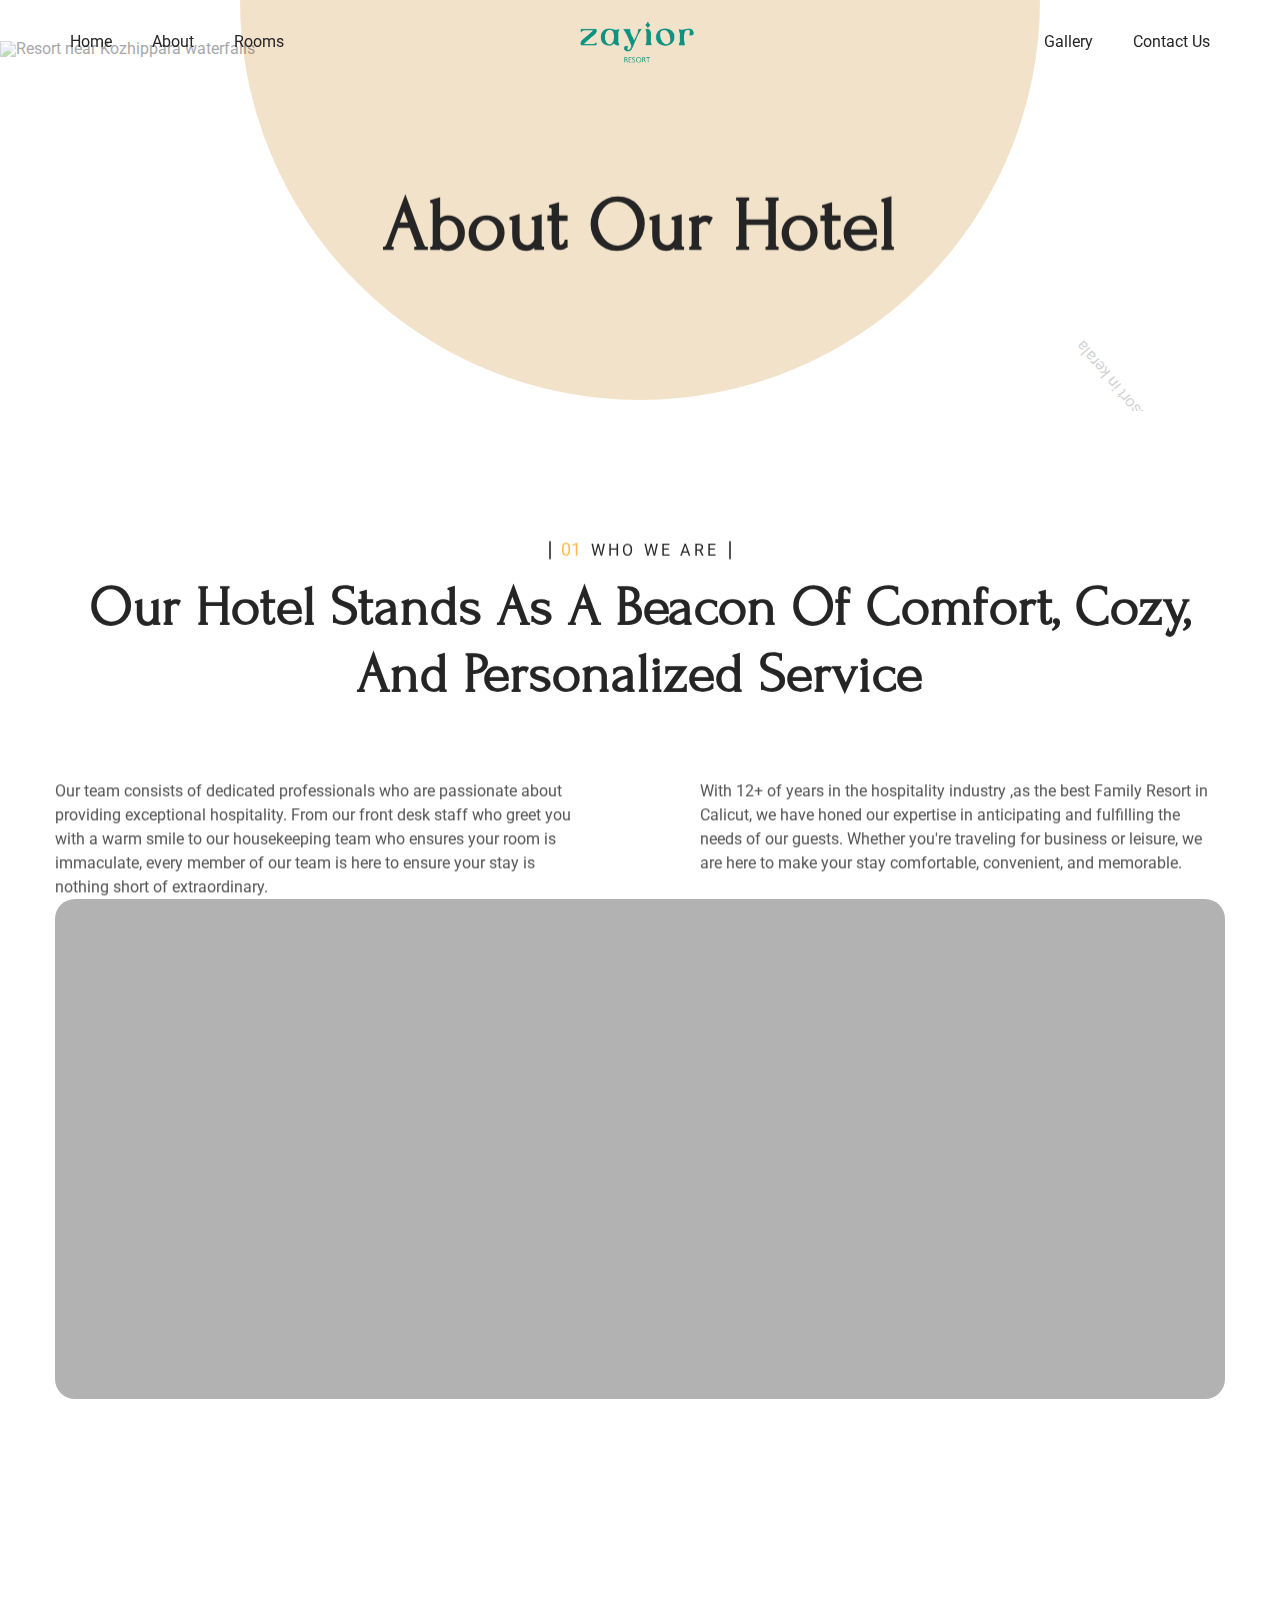
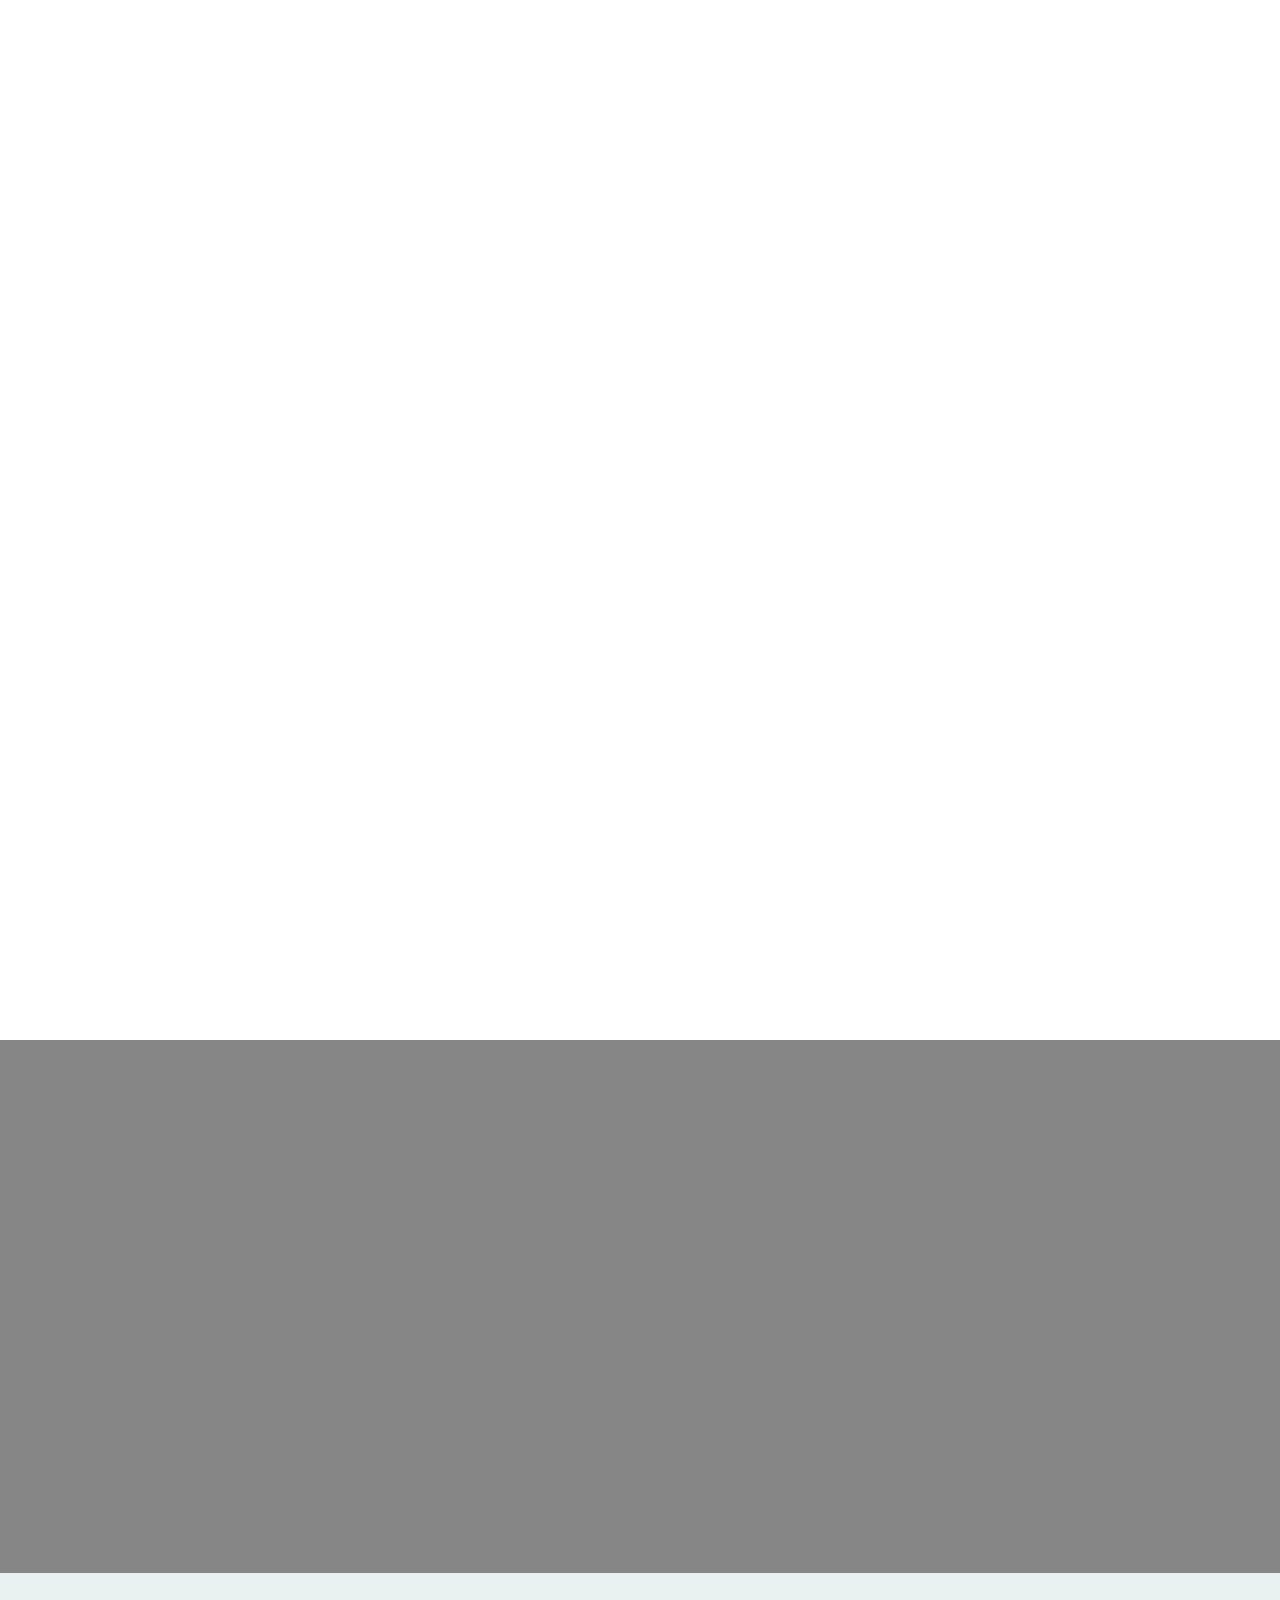
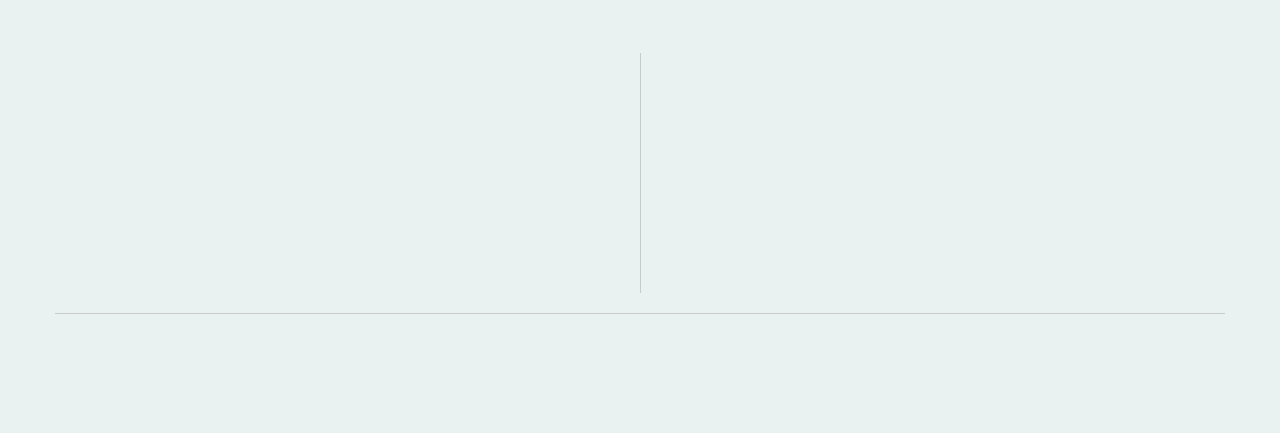
==== about-us.html @ f9e6cec8 "initial commit" ====
<!DOCTYPE html>
<html data-wf-domain="shale-wcopilot.webflow.io" data-wf-page="66095c4875ab8244173c6439"
    data-wf-site="66095c4875ab8244173c63d7" lang="en">

<head>
    <meta charset="utf-8" />
    <title>Best Family Resorts in Calicut | Best Mountain View Resorts</title>
    <meta content="Best Family Resorts in Calicut | Best Mountain View Resorts" property="og:title" />
    <meta content="Best Family Resorts in Calicut | Best Mountain View Resorts" property="twitter:title" />
    <meta content="width=device-width, initial-scale=1" name="viewport" />
    <meta content="Webflow" name="generator" />
    <link rel="shortcut icon" href="images/zzzshortcut.png" >
    <link href="/css/shale-wcopilot.webflow.1dc79c866.css" rel="stylesheet" type="text/css" />
    <!-- Primary Meta Tags -->
<title>Best Family Resorts in Calicut | Best Mountain View Resorts</title>
<meta name="title" content="Best Family Resorts in Calicut | Best Mountain View Resorts" />
<meta name="description" content="Relax at Zayior Resort, the best family resort in Calicut or the Top mountain-view resorts in Kerala. Luxurious comfort awaits. Book your mountain escape today!" />

<!-- Open Graph / Facebook -->
<meta property="og:type" content="website" />
<meta property="og:url" content="https://metatags.io/" />
<meta property="og:title" content="Best Family Resorts in Calicut | Best Mountain View Resorts" />
<meta property="og:description" content="Relax at Zayior Resort, the best family resort in Calicut or the Top mountain-view resorts in Kerala. Luxurious comfort awaits. Book your mountain escape today!" />
<meta property="og:image" content="https://metatags.io/images/meta-tags.png" />

<!-- Twitter -->
<meta property="twitter:card" content="summary_large_image" />
<meta property="twitter:url" content="https://metatags.io/" />
<meta property="twitter:title" content="Best Family Resorts in Calicut | Best Mountain View Resorts" />
<meta property="twitter:description" content="Relax at Zayior Resort, the best family resort in Calicut or the Top mountain-view resorts in Kerala. Luxurious comfort awaits. Book your mountain escape today!" />
<meta property="twitter:image" content="https://metatags.io/images/meta-tags.png" />

<!-- Meta Tags Generated with https://metatags.io -->
    <style>
        @media (min-width:992px) {
            html.w-mod-js:not(.w-mod-ix) [data-w-id="221481c8-3247-8614-f7ed-7608d2f903cb"] {
                color: rgb(255, 255, 255);
            }

            html.w-mod-js:not(.w-mod-ix) [data-w-id="221481c8-3247-8614-f7ed-7608d2f903cc"] {
                opacity: 0;
            }
        }

        @media (max-width:991px) and (min-width:768px) {
            html.w-mod-js:not(.w-mod-ix) [data-w-id="221481c8-3247-8614-f7ed-7608d2f903cb"] {
                color: rgb(255, 255, 255);
            }

            html.w-mod-js:not(.w-mod-ix) [data-w-id="221481c8-3247-8614-f7ed-7608d2f903cc"] {
                opacity: 0;
            }
        }
    </style>
    <link href="https://fonts.googleapis.com/" rel="preconnect" />
    <link href="https://fonts.gstatic.com/" rel="preconnect" crossorigin="anonymous" />
    <script src="/js/webfont.js" type="text/javascript"></script>
    <script
        type="text/javascript">WebFont.load({ google: { families: ["Lato:100,100italic,300,300italic,400,400italic,700,700italic,900,900italic", "Roboto:regular,italic,500,500italic,700,700italic,900,900italic", "Forum:regular"] } });</script>
    <script
        type="text/javascript">!function (o, c) { var n = c.documentElement, t = " w-mod-"; n.className += t + "js", ("ontouchstart" in o || o.DocumentTouch && c instanceof DocumentTouch) && (n.className += t + "touch") }(window, document);</script>

    <link href="/images/66095c4875ab8244173c63d7/661f781d36ac0699cec02339_Webclip%20Shale.png" rel="apple-touch-icon" />
    <script async="" src="https://www.googletagmanager.com/gtag/js?id=G-270753K539"></script>
    <script
        type="text/javascript">window.dataLayer = window.dataLayer || []; function gtag() { dataLayer.push(arguments); } gtag('js', new Date()); gtag('set', 'developer_id.dZGVlNj', true); gtag('config', 'G-270753K539');</script>
</head>

<body>
    <div data-animation="over-left" class="navbar-transparent w-nav" data-easing2="ease" data-easing="ease"
        data-collapse="medium" data-w-id="ee9fb560-fa4a-38a6-42e8-8c6151214148" role="banner" data-no-scroll="1"
        data-duration="400" data-doc-height="1">
        <div class="navbar-container w-container">
            <div class="nav-menu-wrapper">
                <div class="nav-menu-center"><a href="index.html" class="brand-link w-nav-brand"><img
                            src="images/teal clr.png" loading="lazy" width="Auto" height="Auto" alt="Resort in Kakkadampoyil"
                            class="logo" /></a>
                    <nav role="navigation" class="navbar-menu w-nav-menu">
                        <div class="tablet-nav-menu"><a href="#" class="brand-tablet w-nav-brand"><img
                                    src="images/zayior logo-02-01.png" loading="lazy" alt="Resort in Calicut" height="30"
                                    class="logo" /></a>
                            <div class="menu-close-button w-nav-button"><img
                                    src="https://cdn.prod.website-files.com/66095c4875ab8244173c63d7/660a7db2a0ff0bd53c9d7e71_c_close-btn 1.svg"
                                    loading="lazy" alt="Family Resort in Calicut" height="16" class="nav-close-icon" /></div>
                        </div>
                        <div class="menu-wrapper">
                            <div class="left-side-block">
                                <div data-hover="true" data-delay="0" data-w-id="ee9fb560-fa4a-38a6-42e8-8c6151214156"
                                    class="nav-dropdown-item w-dropdown">
                                    <div class="dropdown-header-item w-dropdown-toggle">
                                        <div class="nav-dropdown-icon-3 w-icon-dropdown-toggle"></div>
                                        <div class="nav-text-wrap">
                                            <div class="nav-line"></div>
                                            <p class="nav-intro-item"><a href="index.html"> Home</a /p>
                                        </div>
                                    </div>

                                </div>
                                <div data-hover="true" data-delay="0" data-w-id="ee9fb560-fa4a-38a6-42e8-8c615121416e"
                                    class="nav-dropdown-item w-dropdown">
                                    <div class="dropdown-header-item w-dropdown-toggle">
                                        <div class="nav-dropdown-icon-3 w-icon-dropdown-toggle"></div>
                                        <div class="nav-text-wrap">
                                            <div class="nav-line"></div>
                                            <p class="nav-intro-item"><a href="about-us.html">About</a></p>
                                        </div>
                                    </div>

                                </div><a href="rooms-2.html" class="header-link-item w-inline-block">
                                    <div class="nav-text-wrap">
                                        <div class="nav-line"></div>
                                        <p class="nav-intro-item">Rooms</p>
                                    </div>
                                </a>
                            </div>
                            <div class="right-side-block"><a href="gallery.html"
                                    class="header-link-item w-inline-block">
                                    <div class="nav-text-wrap">
                                        <div class="nav-line"></div>
                                        <p class="nav-intro-item">Gallery</p>
                                    </div>
                                </a><a href="contact.html" class="header-link-item w-inline-block">
                                    <div class="nav-text-wrap">
                                        <div class="nav-line"></div>
                                        <p class="nav-intro-item">Contact Us</p>
                                    </div>
                                </a>

                            </div>
                        </div>
                    </nav>
                    <div class="menu-button w-nav-button"><img
                            src="https://cdn.prod.website-files.com/66095c4875ab8244173c63d7/66095c4875ab8244173c64a1_menu-btn.svg"
                            loading="lazy" alt="Family Resort in Kakkadampoyil" height="16" class="icon-burger" /></div>
                </div>
            </div>
        </div>
        <div class="nav-shadow"></div>
    </div>
    <form action="" class="search-desktop w-form">
        <div class="search-wrapper"><input class="search-wrap-input w-input" autofocus="true" maxlength="256"
                name="query" placeholder="Enter search keyword" type="search" id="search-2" required="" />
            <div class="search-bottom-line"></div><input type="submit" class="primary-button serch-button w-button"
                value="Search" />
        </div>
        <div data-w-id="cffaa0d6-0cd7-3509-9f08-dbbd1e309db4" class="search-close-button"></div>
    </form>
    <div class="section about-us-banner">
        <div class="banner-color-shape"></div>
        <div class="base-container w-container">
            <div class="banner-title-wrap">
                <h1 data-w-id="55cf5ed9-e045-21d0-ff08-d787cca3a4c1" style="opacity:0" class="banner-title">About Our
                    Hotel</h1>
            </div>
        </div><img
            src="https://cdn.prod.website-files.com/66095c4875ab8244173c63d7/660bc0dcf84cfdfba883d900_Icon (1).webp"
            loading="lazy" sizes="(max-width: 991px) 298.81689453125px, (max-width: 1919px) 448.228271484375px, 23vw"
            srcset="https://assets-global.website-files.com/66095c4875ab8244173c63d7/660bc0dcf84cfdfba883d900_Icon%20(1)-p-500.png 500w, https://assets-global.website-files.com/66095c4875ab8244173c63d7/660bc0dcf84cfdfba883d900_Icon%20(1)-p-800.png 800w, https://assets-global.website-files.com/66095c4875ab8244173c63d7/660bc0dcf84cfdfba883d900_Icon%20(1).webp 1042w"
            alt="Family-friendly resort in kerala" class="banner-img-2" /><img
            src="https://cdn.prod.website-files.com/66095c4875ab8244173c63d7/660bc0dcf84cfdfba883d900_Icon (1).webp"
            loading="lazy" sizes="(max-width: 991px) 200px, 300px"
            srcset="https://assets-global.website-files.com/66095c4875ab8244173c63d7/660bc0dcf84cfdfba883d900_Icon%20(1)-p-500.png 500w, https://assets-global.website-files.com/66095c4875ab8244173c63d7/660bc0dcf84cfdfba883d900_Icon%20(1)-p-800.png 800w, https://assets-global.website-files.com/66095c4875ab8244173c63d7/660bc0dcf84cfdfba883d900_Icon%20(1).webp 1042w"
            alt="Resort near Kozhippara waterfalls" class="banner-img-1" />
    </div>
    <div class="section without-bottom-spacing">
        <div class="base-container w-container">
            <div class="section-title-wrapper">
                <div data-w-id="bbfd01cf-1bcb-3aff-3eeb-e5c3808e7714" style="opacity:0"
                    class="subtitle-wrap margin-bottom-15">
                    <div class="flex-horizontal-gap-10">
                        <div class="subtitle-number">01</div>
                        <p class="subtitle-capitalize">who we are</p>
                    </div>
                </div>
                <h2 data-w-id="bbfd01cf-1bcb-3aff-3eeb-e5c3808e771a" style="opacity:0">Оur hotel stands as a beacon of
                    comfort, cozy, and personalized service</h2>
            </div>
            <div class="about-content-wrapper">
                <div data-w-id="c9603db6-4525-0d36-e83f-b3c4f0947c0e" style="opacity:0"
                    class="w-layout-grid text-content-grid margin-bottom-40">
                    <p id="w-node-bcbfe199-a4b6-5ac3-ba70-7a98bd47180f-173c6439">Our team consists of dedicated
                        professionals who are passionate about providing exceptional hospitality. From our front desk
                        staff who greet you with a warm smile to our housekeeping team who ensures your room is
                        immaculate, every member of our team is here to ensure your stay is nothing short of
                        extraordinary.</p>
                    <p id="w-node-_96993dd5-f3f3-4794-8020-c2f58aff56c2-173c6439">With 12+ of years in the hospitality
                        industry ,as the best Family Resort in Calicut, we have honed our expertise in anticipating and
                        fulfilling the needs of our guests. Whether you're traveling for business or leisure, we are
                        here to make your stay comfortable, convenient, and memorable.</p>
                </div>
                <div id="w-node-d0272d4b-04b7-0402-aa68-2b15b759804a-173c6439"
                    data-w-id="d0272d4b-04b7-0402-aa68-2b15b759804a" class="about-us-image">
                    <div class="about-background-wrapper">
                        <div class="about-img-background inner-image"></div>
                    </div>
                </div>
                <div data-w-id="d1255aef-0fcb-6855-cafa-590d072901c9" style="opacity:0"
                    class="about-hotel-info-wrapper">
                    <div id="w-node-d1255aef-0fcb-6855-cafa-590d072901ca-173c6439" class="hotel-info-item">
                        <div class="info-title"><span class="text-margin-right-15">over</span>32 100 m<sup>2</sup></div>
                        <p>We have enough space for you to relax and unwind according to your needs.</p>
                    </div>
                    <div id="w-node-d1255aef-0fcb-6855-cafa-590d072901d3-173c6439" class="hotel-info-item second-child">
                        <div class="info-title"><span class="text-small margin-right-10">more</span>12K <span
                                class="text-small">guests</span></div>
                        <p>More and more visitors are becoming our regular guests</p>
                    </div>
                    <div id="w-node-d1255aef-0fcb-6855-cafa-590d072901dc-173c6439" class="hotel-info-item last-child">
                        <div class="info-title"><span class="text-small margin-right-10">support</span>24/7</div>
                        <p>Care and round-the-clock support throughout your stay</p>
                    </div>
                </div>
            </div>
        </div>
    </div>
    <div class="section">
        <div class="base-container w-container">
            <div class="display-flex-horizontal large-space">
                <div class="column-wrapper-large">
                    <div data-w-id="5e9734a9-14bb-66ad-dd66-df98114f33e5" style="opacity:0"
                        class="subtitle-wrap margin-bottom-15">
                        <div class="flex-horizontal-gap-10">
                            <div class="subtitle-number">02</div>
                            <p class="subtitle-capitalize">Advantages</p>
                        </div>
                    </div>
                    <h2 data-w-id="06f588b5-9517-93bf-8c2c-b955a89ea5aa" style="opacity:0"
                        class="title-medium margin-bottom-40">Your Gateway to Tranquility, Family Fun, and Adventure
                    </h2>
                    <div data-w-id="06f588b5-9517-93bf-8c2c-b955a89ea5ac" style="opacity:0" class="advantages-wrapper">
                        <div class="advantages-number">01</div>
                        <div class="advantages-description-wrapper">
                            <p class="text-color-gray">Immerse yourself in the crisp mountain air and rejuvenate your
                                senses with the soothing sounds of nature. Whether you&#x27;re lounging on our outdoor
                                terrace or taking a leisurely stroll through the surrounding woods, you&#x27;ll feel a
                                sense of tranquility and connection with the great outdoors.</p>
                        </div>
                    </div>
                    <div data-w-id="06f588b5-9517-93bf-8c2c-b955a89ea5b2" style="opacity:0" class="advantages-wrapper">
                        <div class="advantages-number">02</div>
                        <div class="advantages-description-wrapper">
                            <p class="text-color-gray">Our warm and welcoming atmosphere is perfect for guests of all
                                ages, ensuring that every member of your family feels right at home. With spacious
                                accommodations, kid-friendly amenities, and a variety of onsite activities, including
                                nature walks, scavenger hunts, and outdoor games, there&#x27;s never a dull moment at
                                Zayior Hotel.</p>
                        </div>
                    </div>
                    <div data-w-id="06f588b5-9517-93bf-8c2c-b955a89ea5ba" style="opacity:0"
                        class="advantages-wrapper last-item">
                        <div class="advantages-number">03</div>
                        <div class="advantages-description-wrapper last-item">
                            <p class="text-color-gray">Positioned as a gateway to adventure, Zayior Hotel provides
                                convenient access to a wealth of outdoor activities and attractions in the surrounding
                                area. Whether you&#x27;re a nature enthusiast, an outdoor adventurer, or simply looking
                                to explore the local culture, you&#x27;ll find plenty of opportunities to satisfy your
                                wanderlust.</p>
                        </div>
                    </div>
                </div>
                <div class="column-wrapper-small overflow-hidden"><img class="column-image-full-height"
                        src="https://cdn.prod.website-files.com/66095c4875ab8244173c63d7/66178512143cf9172a9edbdd_charlesdeluvio-T-br3SYp9kw-unsplash (1).webp"
                        alt="Resorts with mountain views in Kerala" style="width:0%"
                        sizes="(max-width: 479px) 94vw, (max-width: 767px) 96vw, (max-width: 991px) 97vw, (max-width: 1279px) 35vw, (max-width: 1919px) 409.5px, 349.796875px"
                        data-w-id="06f588b5-9517-93bf-8c2c-b955a89ea5c1" loading="lazy"
                        srcset="https://assets-global.website-files.com/66095c4875ab8244173c63d7/66178512143cf9172a9edbdd_charlesdeluvio-T-br3SYp9kw-unsplash%20(1)-p-500.webp 500w, https://assets-global.website-files.com/66095c4875ab8244173c63d7/66178512143cf9172a9edbdd_charlesdeluvio-T-br3SYp9kw-unsplash%20(1)-p-800.webp 800w, https://assets-global.website-files.com/66095c4875ab8244173c63d7/66178512143cf9172a9edbdd_charlesdeluvio-T-br3SYp9kw-unsplash%20(1)-p-1080.webp 1080w, https://assets-global.website-files.com/66095c4875ab8244173c63d7/66178512143cf9172a9edbdd_charlesdeluvio-T-br3SYp9kw-unsplash%20(1).webp 1920w" />
                </div>
            </div>
        </div>
    </div>


    
    
       
    <section class="section img">
        <div class="w-layout-blockcontainer base-container w-container">
            <div data-w-id="7d453773-ad51-7848-e86b-e5c5f9b5ec3f" class="book-wrap">
                <div class="left-contacts-wrap">
                    <div>
                        <h3 class="text-white">Get the best deals</h3>
                        <p class="max-width-80 text-white">Top Family Friendly Resorts in Kerala.</p>
                    </div>
                    <div class="contacts-wrap">
                        <div class="contact-wrap-item">
                            <h6 class="text-white">Location:</h6><a href="https://maps.app.goo.gl/dKCfcwik4DdvAE15A"
                                target="_blank" class="booking-contact-link">kakkadampoyil, Vendekumpoil</a>
                        </div>
                        <div class="contact-wrap-item">
                            <h6 class="text-white">Reservation:</h6>
                            <div class="contact-links-wrap"><a href="tel:(+220)11220088"
                                    class="booking-contact-link">+91 884 882 54 54</a><a
                                    href="mailto:support@example.com" class="booking-contact-link">+91 884 882 53 53</a>
                            </div>
                        </div>
                    </div>
                </div>
                <div class="form-block-book w-form">
                    <form id="email-form" name="email-form" data-name="Email Form" method="get" class="form-book"
                        data-wf-page-id="66095c4875ab8244173c6439"
                        data-wf-element-id="7d453773-ad51-7848-e86b-e5c5f9b5ec54">

                        <div class="form-text-fields-wrap">
                            <select id="field-2" name="field-2" data-name="Field 2" required=""
                                class="text-field-book w-select">
                                <option value="One Adult">1 Adult</option>
                                <option value="Two Adult">2 Adults</option>
                                <option value="Three Adult">3 Adults</option>
                                <option value="Four Adult">4 Adults</option>
                            </select>

                            <select id="field-3" name="field-3" data-name="Field 3" required=""
                                class="text-field-book w-select">
                                <option value="">Children</option>
                                <option value="No Children">No Children</option>
                                <option value="1 Child">1 Child</option>
                                <option value="2 Children">2 Children</option>
                                <option value="3 Children">3 Children</option>
                                <option value="4 Children">4 Children</option>
                            </select>

                            <select id="Rooms" name="Rooms" data-name="Rooms" required=""
                                class="text-field-book w-select">
                                <option value="1 Room">1 Room</option>
                                <option value="2 Rooms">2 Rooms</option>
                                <option value="3 Rooms">3 Rooms</option>
                                <option value="4 Rooms">4 Rooms</option>
                            </select>
                        </div>

                        <div data-w-id="7d453773-ad51-7848-e86b-e5c5f9b5ec59" class="no-shrink-footer">
                            <div class="button-hero-wrapper">
                                <a href="javascript:void(0);" onclick="submitForm()"
                                    class="button-subscribe w-inline-block">
                                    <div class="button-text">
                                        <div class="button-title-text">Book Now</div>
                                    </div>
                                    <div class="button-hover-circle yellow"></div>
                                </a>
                            </div>
                        </div>
                    </form>

                    <div class="success-message-book w-form-done">
                        <div>Thank you! Your submission has been received!</div>
                    </div>

                    <div class="error-form-message w-form-fail">
                        <div>Oops! Something went wrong while submitting the form.</div>
                    </div>
                </div>
            </div>
        </div>
    </section>
    <div class="footer">
        <div class="base-container w-container">
            <div class="footer-hero-wrapper">
                <div class="footer-content-wrapper">
                    <h2 data-w-id="0f506a3a-bbd3-0e48-0210-416f67f08a77" class="footer-title">Stay informed</h2>
                    <p data-w-id="92596dde-2b00-eb4a-d3aa-cd506a3c1644" class="footer-text-description">Join our
                        community to stay
                        in the groove with the latest updates. Subscribe to Zayior Hotel now!</p>
                    <div data-w-id="2fcfbf61-1dc4-de72-55b1-baa2f0a70fb2" class="footer-bottom-form w-form">
                        <form id="email-form" name="email-form" data-name="Email Form" method="get"
                            class="subscribe-form-footer" data-wf-page-id="66095c4875ab8244173c648c"
                            data-wf-element-id="2fcfbf61-1dc4-de72-55b1-baa2f0a70fb3">
                            <input class="form-input-field w-input" maxlength="256" name="email-3" data-name="Email 3"
                                placeholder="Email" type="email" id="email-3" required="" />
                            <div data-w-id="2fcfbf61-1dc4-de72-55b1-baa2f0a70fb5" class="no-shrink-footer">
                                <div class="button-hero-wrapper"><a href="#" class="button-subscribe w-inline-block">
                                        <div class="button-text">
                                            <div class="button-title-text">subscribe</div>
                                        </div>
                                        <div class="button-hover-circle yellow"></div>
                                    </a><input type="submit" data-wait="" class="footer-form-button w-button"
                                        value="" /></div>
                            </div>
                        </form>
                        <div class="success-message-primary w-form-done">
                            <div><span class="thank-you-text-2">Thank you!</span> Your submission has been received!
                            </div>
                        </div>
                        <div class="error-form-message w-form-fail">
                            <div>Oops! Something went wrong while submitting the form.</div>
                        </div>
                    </div>
                </div>
                <div class="footer-links-block">

                    <div data-w-id="192b0754-2037-83d6-6a69-aa7eeb0031cb" class="footer-links-wrap">
                        <h5 class="margin-bottom-20">About</h5><a href="about-us.html"
                            data-w-id="4540e04c-668f-798a-57c8-50b0f3d3cd28" class="footer-link-item w-inline-block">
                            <div class="nav-text-wrap">
                                <div class="nav-line"></div>
                                <p class="nav-intro-item">About Us</p>
                            </div>
                        </a><a href="services.html" data-w-id="914f691b-5e0b-aeed-6679-c97a191b2772"
                            class="footer-link-item w-inline-block">
                            <div class="nav-text-wrap">
                                <div class="nav-line"></div>
                                <p class="nav-intro-item">Services</p>
                            </div>
                        </a><a href="gallery.html" data-w-id="5636de5e-b051-2e9f-341a-54be97f65899"
                            class="footer-link-item w-inline-block">
                            <div class="nav-text-wrap">
                                <div class="nav-line"></div>
                                <p class="nav-intro-item">Gallery</p>
                            </div>
                        </a>
                        </a>
                    </div>
                    <div data-w-id="192b0754-2037-83d6-6a69-aa7eeb0031d4" class="footer-links-wrap">
                        <h5 class="margin-bottom-20">Socials</h5><a href="https://www.instagram.com/"
                            data-w-id="ef028c20-2021-d4de-247c-147f168aec41" target="_blank"
                            class="footer-link-item w-inline-block">
                            <div class="nav-text-wrap">
                                <div class="nav-line"></div>
                                <p class="nav-intro-item">Instagram</p>
                            </div>
                        </a><a href="https://www.facebook.com/" data-w-id="b8d0cbfc-9478-f22c-8acb-c5ec6dc801bd"
                            target="_blank" class="footer-link-item w-inline-block">
                            <div class="nav-text-wrap">
                                <div class="nav-line"></div>
                                <p class="nav-intro-item">Facebook</p>
                            </div>
                        </a><a href="https://twitter.com/" data-w-id="b2a51724-9f19-8f5e-53a0-816e93f8e60e"
                            target="_blank" class="footer-link-item w-inline-block">
                            <div class="nav-text-wrap">
                                <div class="nav-line"></div>
                                <p class="nav-intro-item">Twitter</p>
                            </div>
                        </a>
                    </div>
                </div>
            </div>
            <div data-w-id="192b0754-2037-83d6-6a69-aa7eeb0031eb" class="footer-bottom-links-wrap">
                <div class="footer-copyright-text">© Zayior. All Rights Reserved. <a href="#"
                        class="footer-link-copyright">Licensing</a></div>
                <div class="footer-rights-wrap">
                    <div class="footer-rights"><a href="" target="_blank" class="footer-link-copyright">Copyright 2024,
                        </a><a href="" target="_blank" class="footer-link-copyright"> All Right reserved</a></div>
                    <div class="footer-rights">by . <a href="" target="_blank" class="footer-link-copyright">brandbik
                            creatives</a></div>
                </div>
            </div>
        </div>
    </div>
    <script src="js/whatsapp.js"></script>
    <script src="/js/jquery-3.5.1.min.dc5e7f18c8215a.js?site=66095c4875ab8244173c63d7" type="text/javascript"
        integrity="sha256-9/aliU8dGd2tb6OSsuzixeV4y/faTqgFtohetphbbj0=" crossorigin="anonymous"></script>
    <script src="js/webflow.df277ab74.js" type="text/javascript"></script>
</body>

</html>
---- css/shale-wcopilot.webflow.1dc79c866.css ----
html {
  -webkit-text-size-adjust: 100%;
  -ms-text-size-adjust: 100%;
  font-family: sans-serif;
}
/* blog html  */
.blog-feature-section {
  padding-bottom: 150px;
  margin-top: 20px;
}

.blog-feature-grid {
  display: grid;
  grid-template-columns: repeat(3, 1fr) !important;
  /* Default: 3 columns */
  gap: 30px;
}

.blog-card {
  border: 1px solid #ddd;
  border-radius: 15px;
  overflow: hidden;
  text-align: center;
  background: #fff;
  cursor: pointer;
  transition: transform 0.3s ease, box-shadow 0.3s ease;
  padding: 15px;
  height: 230px;
}

.blog-card:hover {
  transform: scale(1.05);
  box-shadow: 0 10px 20px rgba(0, 0, 0, 0.2);
}

.blog-card-image {
  width: 100%;
  height: 150px;
  object-fit: cover;
  border-bottom: 1px solid #ddd;
  border-radius: 15px;
}

.blog-card-title {
  font-size: 18px;
  margin: 10px 0;
  color: #333;
  font-weight: bold;
  text-transform: capitalize;
}

/* Responsive Design */
@media (max-width: 1200px) {
  .blog-feature-grid {
      grid-template-columns: repeat(2, 1fr) !important;
      /* 2 columns on medium screens */
  }
}

@media (max-width: 768px) {
  .blog-feature-grid {
      grid-template-columns: 1fr !important;
      /* 1 column on smaller screens */
  }

  .blog-card-title {
      font-size: 16px !important;
      /* Adjust title size for smaller screens */
  }
}

@media (max-width: 480px) {
  .blog-card-title {
      font-size: 14px !important;
      /* Smaller font size for mobile screens */
  }
}  
/* end blog page  */
body {
  margin: 0;
}

article, aside, details, figcaption, figure, footer, header, hgroup, main, menu, nav, section, summary {
  display: block;
}

audio, canvas, progress, video {
  vertical-align: baseline;
  display: inline-block;
}

audio:not([controls]) {
  height: 0;
  display: none;
}

[hidden], template {
  display: none;
}

a {
  background-color: rgba(167, 11, 11, 0);
}

a:active, a:hover {
  outline: 0;
}

abbr[title] {
  border-bottom: 1px dotted;
}

b, strong {
  font-weight: bold;
}

dfn {
  font-style: italic;
}

h1 {
  margin: .67em 0;
  font-size: 2em;
}

mark {
  color: #000;
  background: #ff0;
}

small {
  font-size: 80%;
}

sub, sup {
  vertical-align: baseline;
  font-size: 75%;
  line-height: 0;
  position: relative;
}

sup {
  top: -.5em;
}

sub {
  bottom: -.25em;
}

img {
  border: 0;
}

svg:not(:root) {
  overflow: hidden;
}

hr {
  box-sizing: content-box;
  height: 0;
}

pre {
  overflow: auto;
}

code, kbd, pre, samp {
  font-family: monospace;
  font-size: 1em;
}

button, input, optgroup, select, textarea {
  color: inherit;
  font: inherit;
  margin: 0;
}

button {
  overflow: visible;
}

button, select {
  text-transform: none;
}

button, html input[type="button"], input[type="reset"] {
  -webkit-appearance: button;
  cursor: pointer;
}

button[disabled], html input[disabled] {
  cursor: default;
}

button::-moz-focus-inner, input::-moz-focus-inner {
  border: 0;
  padding: 0;
}

input {
  line-height: normal;
}

input[type="checkbox"], input[type="radio"] {
  box-sizing: border-box;
  padding: 0;
}

input[type="number"]::-webkit-inner-spin-button, input[type="number"]::-webkit-outer-spin-button {
  height: auto;
}

input[type="search"] {
  -webkit-appearance: none;
}

input[type="search"]::-webkit-search-cancel-button, input[type="search"]::-webkit-search-decoration {
  -webkit-appearance: none;
}

legend {
  border: 0;
  padding: 0;
}

textarea {
  overflow: auto;
}

optgroup {
  font-weight: bold;
}

table {
  border-collapse: collapse;
  border-spacing: 0;
}

td, th {
  padding: 0;
}

@font-face {
  font-family: webflow-icons;
  src: url("[data-uri]") format("truetype");
  font-weight: normal;
  font-style: normal;
}

[class^="w-icon-"], [class*=" w-icon-"] {
  speak: none;
  font-variant: normal;
  text-transform: none;
  -webkit-font-smoothing: antialiased;
  -moz-osx-font-smoothing: grayscale;
  font-style: normal;
  font-weight: normal;
  line-height: 1;
  font-family: webflow-icons !important;
}

.w-icon-slider-right:before {
  content: "";
}

.w-icon-slider-left:before {
  content: "";
}

.w-icon-nav-menu:before {
  content: "";
}

.w-icon-arrow-down:before, .w-icon-dropdown-toggle:before {
  content: "";
}

.w-icon-file-upload-remove:before {
  content: "";
}

.w-icon-file-upload-icon:before {
  content: "";
}

* {
  box-sizing: border-box;
}

html {
  height: 100%;
}

body {
  color: #333;
  background-color: #fff;
  min-height: 100%;
  margin: 0;
  font-family: Arial, sans-serif;
  font-size: 14px;
  line-height: 20px;
}

img {
  vertical-align: middle;
  max-width: 100%;
  display: inline-block;
}

html.w-mod-touch * {
  background-attachment: scroll !important;
}

.w-block {
  display: block;
}

.w-inline-block {
  max-width: 100%;
  display: inline-block;
}

.w-clearfix:before, .w-clearfix:after {
  content: " ";
  grid-area: 1 / 1 / 2 / 2;
  display: table;
}

.w-clearfix:after {
  clear: both;
}

.w-hidden {
  display: none;
}

.w-button {
  color: #fff;
  line-height: inherit;
  cursor: pointer;
  background-color: #3898ec;
  border: 0;
  border-radius: 0;
  padding: 9px 15px;
  text-decoration: none;
  display: inline-block;
}

input.w-button {
  -webkit-appearance: button;
}

html[data-w-dynpage] [data-w-cloak] {
  color: rgba(0, 0, 0, 0) !important;
}

.w-code-block {
  margin: unset;
}

pre.w-code-block code {
  all: inherit;
}

/* .w-webflow-badge, .w-webflow-badge * {
  z-index: auto;
  visibility: visible;
  box-sizing: border-box;
  float: none;
  clear: none;
  box-shadow: none;
  opacity: 1;
  direction: ltr;
  font-family: inherit;
  font-weight: inherit;
  color: inherit;
  font-size: inherit;
  line-height: inherit;
  font-style: inherit;
  font-variant: inherit;
  text-align: inherit;
  letter-spacing: inherit;
  -webkit-text-decoration: inherit;
  text-decoration: inherit;
  text-indent: 0;
  text-transform: inherit;
  text-shadow: none;
  font-smoothing: auto;
  vertical-align: baseline;
  cursor: inherit;
  white-space: inherit;
  word-break: normal;
  word-spacing: normal;
  word-wrap: normal;
  background: none;
  border: 0 rgba(0, 0, 0, 0);
  border-radius: 0;
  width: auto;
  min-width: 0;
  max-width: none;
  height: auto;
  min-height: 0;
  max-height: none;
  margin: 0;
  padding: 0;
  list-style-type: disc;
  transition: none;
  display: block;
  position: static;
  top: auto;
  bottom: auto;
  left: auto;
  right: auto;
  overflow: visible;
  transform: none;
} */

/* .w-webflow-badge {
  white-space: nowrap;
  cursor: pointer;
  box-shadow: 0 0 0 1px rgba(0, 0, 0, .1), 0 1px 3px rgba(0, 0, 0, .1);
  visibility: visible !important;
  z-index: 2147483647 !important;
  color: #aaadb0 !important;
  opacity: 1 !important;
  background-color: #fff !important;
  border-radius: 3px !important;
  width: auto !important;
  height: auto !important;
  margin: 0 !important;
  padding: 6px !important;
  font-size: 12px !important;
  line-height: 14px !important;
  text-decoration: none !important;
  display: inline-block !important;
  position: fixed !important;
  top: auto !important;
  bottom: 12px !important;
  left: auto !important;
  right: 12px !important;
  overflow: visible !important;
  transform: none !important;
} */

/* .w-webflow-badge > img {
  visibility: visible !important;
  opacity: 1 !important;
  vertical-align: middle !important;
  display: inline-block !important;
} */

h1, h2, h3, h4, h5, h6 {
  margin-bottom: 10px;
  font-weight: bold;
}

h1 {
  margin-top: 20px;
  font-size: 38px;
  line-height: 44px;
}

h2 {
  margin-top: 20px;
  font-size: 32px;
  line-height: 36px;
}

h3 {
  margin-top: 20px;
  font-size: 24px;
  line-height: 30px;
}

h4 {
  margin-top: 10px;
  font-size: 18px;
  line-height: 24px;
}

h5 {
  margin-top: 10px;
  font-size: 14px;
  line-height: 20px;
}

h6 {
  margin-top: 10px;
  font-size: 12px;
  line-height: 18px;
}

p {
  margin-top: 0;
  margin-bottom: 10px;
}

blockquote {
  border-left: 5px solid #e2e2e2;
  margin: 0 0 10px;
  padding: 10px 20px;
  font-size: 18px;
  line-height: 22px;
}

figure {
  margin: 0 0 10px;
}

figcaption {
  text-align: center;
  margin-top: 5px;
}

ul, ol {
  margin-top: 0;
  margin-bottom: 10px;
  padding-left: 40px;
}

.w-list-unstyled {
  padding-left: 0;
  list-style: none;
}

.w-embed:before, .w-embed:after {
  content: " ";
  grid-area: 1 / 1 / 2 / 2;
  display: table;
}

.w-embed:after {
  clear: both;
}

.w-video {
  width: 100%;
  padding: 0;
  position: relative;
}

.w-video iframe, .w-video object, .w-video embed {
  border: none;
  width: 100%;
  height: 100%;
  position: absolute;
  top: 0;
  left: 0;
}

fieldset {
  border: 0;
  margin: 0;
  padding: 0;
}

button, [type="button"], [type="reset"] {
  cursor: pointer;
  -webkit-appearance: button;
  border: 0;
}

.w-form {
  margin: 0 0 15px;
}

.w-form-done {
  text-align: center;
  background-color: #ddd;
  padding: 20px;
  display: none;
}

.w-form-fail {
  background-color: #ffdede;
  margin-top: 10px;
  padding: 10px;
  display: none;
}

label {
  margin-bottom: 5px;
  font-weight: bold;
  display: block;
}

.w-input, .w-select {
  color: #333;
  vertical-align: middle;
  background-color: #fff;
  border: 1px solid #ccc;
  width: 100%;
  height: 38px;
  margin-bottom: 10px;
  padding: 8px 12px;
  font-size: 14px;
  line-height: 1.42857;
  display: block;
}

.w-input:-moz-placeholder, .w-select:-moz-placeholder {
  color: #999;
}

.w-input::-moz-placeholder, .w-select::-moz-placeholder {
  color: #999;
  opacity: 1;
}

.w-input::-webkit-input-placeholder, .w-select::-webkit-input-placeholder {
  color: #999;
}

.w-input:focus, .w-select:focus {
  border-color: #3898ec;
  outline: 0;
}

.w-input[disabled], .w-select[disabled], .w-input[readonly], .w-select[readonly], fieldset[disabled] .w-input, fieldset[disabled] .w-select {
  cursor: not-allowed;
}

.w-input[disabled]:not(.w-input-disabled), .w-select[disabled]:not(.w-input-disabled), .w-input[readonly], .w-select[readonly], fieldset[disabled]:not(.w-input-disabled) .w-input, fieldset[disabled]:not(.w-input-disabled) .w-select {
  background-color: #eee;
}

textarea.w-input, textarea.w-select {
  height: auto;
}

.w-select {
  background-color: #f3f3f3;
}

.w-select[multiple] {
  height: auto;
}

.w-form-label {
  cursor: pointer;
  margin-bottom: 0;
  font-weight: normal;
  display: inline-block;
}

.w-radio {
  margin-bottom: 5px;
  padding-left: 20px;
  display: block;
}

.w-radio:before, .w-radio:after {
  content: " ";
  grid-area: 1 / 1 / 2 / 2;
  display: table;
}

.w-radio:after {
  clear: both;
}

.w-radio-input {
  float: left;
  margin: 3px 0 0 -20px;
  line-height: normal;
}

.w-file-upload {
  margin-bottom: 10px;
  display: block;
}

.w-file-upload-input {
  opacity: 0;
  z-index: -100;
  width: .1px;
  height: .1px;
  position: absolute;
  overflow: hidden;
}

.w-file-upload-default, .w-file-upload-uploading, .w-file-upload-success {
  color: #333;
  display: inline-block;
}

.w-file-upload-error {
  margin-top: 10px;
  display: block;
}

.w-file-upload-default.w-hidden, .w-file-upload-uploading.w-hidden, .w-file-upload-error.w-hidden, .w-file-upload-success.w-hidden {
  display: none;
}

.w-file-upload-uploading-btn {
  cursor: pointer;
  background-color: #fafafa;
  border: 1px solid #ccc;
  margin: 0;
  padding: 8px 12px;
  font-size: 14px;
  font-weight: normal;
  display: flex;
}

.w-file-upload-file {
  background-color: #fafafa;
  border: 1px solid #ccc;
  flex-grow: 1;
  justify-content: space-between;
  margin: 0;
  padding: 8px 9px 8px 11px;
  display: flex;
}

.w-file-upload-file-name {
  font-size: 14px;
  font-weight: normal;
  display: block;
}

.w-file-remove-link {
  cursor: pointer;
  width: auto;
  height: auto;
  margin-top: 3px;
  margin-left: 10px;
  padding: 3px;
  display: block;
}

.w-icon-file-upload-remove {
  margin: auto;
  font-size: 10px;
}

.w-file-upload-error-msg {
  color: #ea384c;
  padding: 2px 0;
  display: inline-block;
}

.w-file-upload-info {
  padding: 0 12px;
  line-height: 38px;
  display: inline-block;
}

.w-file-upload-label {
  cursor: pointer;
  background-color: #fafafa;
  border: 1px solid #ccc;
  margin: 0;
  padding: 8px 12px;
  font-size: 14px;
  font-weight: normal;
  display: inline-block;
}

.w-icon-file-upload-icon, .w-icon-file-upload-uploading {
  width: 20px;
  margin-right: 8px;
  display: inline-block;
}

.w-icon-file-upload-uploading {
  height: 20px;
}

.w-container {
  max-width: 940px;
  margin-left: auto;
  margin-right: auto;
}

.w-container:before, .w-container:after {
  content: " ";
  grid-area: 1 / 1 / 2 / 2;
  display: table;
}

.w-container:after {
  clear: both;
}

.w-container .w-row {
  margin-left: -10px;
  margin-right: -10px;
}

.w-row:before, .w-row:after {
  content: " ";
  grid-area: 1 / 1 / 2 / 2;
  display: table;
}

.w-row:after {
  clear: both;
}

.w-row .w-row {
  margin-left: 0;
  margin-right: 0;
}

.w-col {
  float: left;
  width: 100%;
  min-height: 1px;
  padding-left: 10px;
  padding-right: 10px;
  position: relative;
}

.w-col .w-col {
  padding-left: 0;
  padding-right: 0;
}

.w-col-1 {
  width: 8.33333%;
}

.w-col-2 {
  width: 16.6667%;
}

.w-col-3 {
  width: 25%;
}

.w-col-4 {
  width: 33.3333%;
}

.w-col-5 {
  width: 41.6667%;
}

.w-col-6 {
  width: 50%;
}

.w-col-7 {
  width: 58.3333%;
}

.w-col-8 {
  width: 66.6667%;
}

.w-col-9 {
  width: 75%;
}

.w-col-10 {
  width: 83.3333%;
}

.w-col-11 {
  width: 91.6667%;
}

.w-col-12 {
  width: 100%;
}

.w-hidden-main {
  display: none !important;
}

@media screen and (max-width: 991px) {
  .w-container {
    max-width: 728px;
  }

  .w-hidden-main {
    display: inherit !important;
  }

  .w-hidden-medium {
    display: none !important;
  }

  .w-col-medium-1 {
    width: 8.33333%;
  }

  .w-col-medium-2 {
    width: 16.6667%;
  }

  .w-col-medium-3 {
    width: 25%;
  }

  .w-col-medium-4 {
    width: 33.3333%;
  }

  .w-col-medium-5 {
    width: 41.6667%;
  }

  .w-col-medium-6 {
    width: 50%;
  }

  .w-col-medium-7 {
    width: 58.3333%;
  }

  .w-col-medium-8 {
    width: 66.6667%;
  }

  .w-col-medium-9 {
    width: 75%;
  }

  .w-col-medium-10 {
    width: 83.3333%;
  }

  .w-col-medium-11 {
    width: 91.6667%;
  }

  .w-col-medium-12 {
    width: 100%;
  }

  .w-col-stack {
    width: 100%;
    left: auto;
    right: auto;
  }
}

@media screen and (max-width: 767px) {
  .w-hidden-main, .w-hidden-medium {
    display: inherit !important;
  }

  .w-hidden-small {
    display: none !important;
  }

  .w-row, .w-container .w-row {
    margin-left: 0;
    margin-right: 0;
  }

  .w-col {
    width: 100%;
    left: auto;
    right: auto;
  }

  .w-col-small-1 {
    width: 8.33333%;
  }

  .w-col-small-2 {
    width: 16.6667%;
  }

  .w-col-small-3 {
    width: 25%;
  }

  .w-col-small-4 {
    width: 33.3333%;
  }

  .w-col-small-5 {
    width: 41.6667%;
  }

  .w-col-small-6 {
    width: 50%;
  }

  .w-col-small-7 {
    width: 58.3333%;
  }

  .w-col-small-8 {
    width: 66.6667%;
  }

  .w-col-small-9 {
    width: 75%;
  }

  .w-col-small-10 {
    width: 83.3333%;
  }

  .w-col-small-11 {
    width: 91.6667%;
  }

  .w-col-small-12 {
    width: 100%;
  }
}

@media screen and (max-width: 479px) {
  .w-container {
    max-width: none;
  }

  .w-hidden-main, .w-hidden-medium, .w-hidden-small {
    display: inherit !important;
  }

  .w-hidden-tiny {
    display: none !important;
  }

  .w-col {
    width: 100%;
  }

  .w-col-tiny-1 {
    width: 8.33333%;
  }

  .w-col-tiny-2 {
    width: 16.6667%;
  }

  .w-col-tiny-3 {
    width: 25%;
  }

  .w-col-tiny-4 {
    width: 33.3333%;
  }

  .w-col-tiny-5 {
    width: 41.6667%;
  }

  .w-col-tiny-6 {
    width: 50%;
  }

  .w-col-tiny-7 {
    width: 58.3333%;
  }

  .w-col-tiny-8 {
    width: 66.6667%;
  }

  .w-col-tiny-9 {
    width: 75%;
  }

  .w-col-tiny-10 {
    width: 83.3333%;
  }

  .w-col-tiny-11 {
    width: 91.6667%;
  }

  .w-col-tiny-12 {
    width: 100%;
  }
}

.w-widget {
  position: relative;
}

.w-widget-map {
  width: 100%;
  height: 400px;
}

.w-widget-map label {
  width: auto;
  display: inline;
}

.w-widget-map img {
  max-width: inherit;
}

.w-widget-map .gm-style-iw {
  text-align: center;
}

.w-widget-map .gm-style-iw > button {
  display: none !important;
}

.w-widget-twitter {
  overflow: hidden;
}

.w-widget-twitter-count-shim {
  vertical-align: top;
  text-align: center;
  background: #fff;
  border: 1px solid #758696;
  border-radius: 3px;
  width: 28px;
  height: 20px;
  display: inline-block;
  position: relative;
}

.w-widget-twitter-count-shim * {
  pointer-events: none;
  -webkit-user-select: none;
  -ms-user-select: none;
  user-select: none;
}

.w-widget-twitter-count-shim .w-widget-twitter-count-inner {
  text-align: center;
  color: #999;
  font-family: serif;
  font-size: 15px;
  line-height: 12px;
  position: relative;
}

.w-widget-twitter-count-shim .w-widget-twitter-count-clear {
  display: block;
  position: relative;
}

.w-widget-twitter-count-shim.w--large {
  width: 36px;
  height: 28px;
}

.w-widget-twitter-count-shim.w--large .w-widget-twitter-count-inner {
  font-size: 18px;
  line-height: 18px;
}

.w-widget-twitter-count-shim:not(.w--vertical) {
  margin-left: 5px;
  margin-right: 8px;
}

.w-widget-twitter-count-shim:not(.w--vertical).w--large {
  margin-left: 6px;
}

.w-widget-twitter-count-shim:not(.w--vertical):before, .w-widget-twitter-count-shim:not(.w--vertical):after {
  content: " ";
  pointer-events: none;
  border: solid rgba(0, 0, 0, 0);
  width: 0;
  height: 0;
  position: absolute;
  top: 50%;
  left: 0;
}

.w-widget-twitter-count-shim:not(.w--vertical):before {
  border-width: 4px;
  border-color: rgba(117, 134, 150, 0) #5d6c7b rgba(117, 134, 150, 0) rgba(117, 134, 150, 0);
  margin-top: -4px;
  margin-left: -9px;
}

.w-widget-twitter-count-shim:not(.w--vertical).w--large:before {
  border-width: 5px;
  margin-top: -5px;
  margin-left: -10px;
}

.w-widget-twitter-count-shim:not(.w--vertical):after {
  border-width: 4px;
  border-color: rgba(255, 255, 255, 0) #fff rgba(255, 255, 255, 0) rgba(255, 255, 255, 0);
  margin-top: -4px;
  margin-left: -8px;
}

.w-widget-twitter-count-shim:not(.w--vertical).w--large:after {
  border-width: 5px;
  margin-top: -5px;
  margin-left: -9px;
}

.w-widget-twitter-count-shim.w--vertical {
  width: 61px;
  height: 33px;
  margin-bottom: 8px;
}

.w-widget-twitter-count-shim.w--vertical:before, .w-widget-twitter-count-shim.w--vertical:after {
  content: " ";
  pointer-events: none;
  border: solid rgba(0, 0, 0, 0);
  width: 0;
  height: 0;
  position: absolute;
  top: 100%;
  left: 50%;
}

.w-widget-twitter-count-shim.w--vertical:before {
  border-width: 5px;
  border-color: #5d6c7b rgba(117, 134, 150, 0) rgba(117, 134, 150, 0);
  margin-left: -5px;
}
#logo-image {
  transition: filter 0.3s ease;
}

/* Green filter when scrolled */
#logo-image.scrolled {
  filter: brightness(0) saturate(100%) invert(53%) sepia(64%) saturate(618%) hue-rotate(132deg) brightness(90%) contrast(95%);
}

.w-widget-twitter-count-shim.w--vertical:after {
  border-width: 4px;
  border-color: #fff rgba(255, 255, 255, 0) rgba(255, 255, 255, 0);
  margin-left: -4px;
}

.w-widget-twitter-count-shim.w--vertical .w-widget-twitter-count-inner {
  font-size: 18px;
  line-height: 22px;
}

.w-widget-twitter-count-shim.w--vertical.w--large {
  width: 76px;
}

.w-background-video {
  color: #fff;
  height: 500px;
  position: relative;
  overflow: hidden;
}

.w-background-video > video {
  object-fit: cover;
  z-index: -100;
  background-position: 50%;
  background-size: cover;
  width: 100%;
  height: 100%;
  margin: auto;
  position: absolute;
  top: -100%;
  bottom: -100%;
  left: -100%;
  right: -100%;
}

.w-background-video > video::-webkit-media-controls-start-playback-button {
  -webkit-appearance: none;
  display: none !important;
}

.w-background-video--control {
  background-color: rgba(0, 0, 0, 0);
  padding: 0;
  position: absolute;
  bottom: 1em;
  right: 1em;
}

.w-background-video--control > [hidden] {
  display: none !important;
}

.w-slider {
  text-align: center;
  clear: both;
  -webkit-tap-highlight-color: rgba(0, 0, 0, 0);
  tap-highlight-color: rgba(0, 0, 0, 0);
  background: #ddd;
  height: 300px;
  position: relative;
}

.w-slider-mask {
  z-index: 1;
  white-space: nowrap;
  height: 100%;
  display: block;
  position: relative;
  left: 0;
  right: 0;
  overflow: hidden;
}

.w-slide {
  vertical-align: top;
  white-space: normal;
  text-align: left;
  width: 100%;
  height: 100%;
  display: inline-block;
  position: relative;
}

.w-slider-nav {
  z-index: 2;
  text-align: center;
  -webkit-tap-highlight-color: rgba(0, 0, 0, 0);
  tap-highlight-color: rgba(0, 0, 0, 0);
  height: 40px;
  margin: auto;
  padding-top: 10px;
  position: absolute;
  top: auto;
  bottom: 0;
  left: 0;
  right: 0;
}

.w-slider-nav.w-round > div {
  border-radius: 100%;
}

.w-slider-nav.w-num > div {
  font-size: inherit;
  line-height: inherit;
  width: auto;
  height: auto;
  padding: .2em .5em;
}

.w-slider-nav.w-shadow > div {
  box-shadow: 0 0 3px rgba(51, 51, 51, .4);
}

.w-slider-nav-invert {
  color: #fff;
}

.w-slider-nav-invert > div {
  background-color: rgba(34, 34, 34, .4);
}

.w-slider-nav-invert > div.w-active {
  background-color: #222;
}

.w-slider-dot {
  cursor: pointer;
  background-color: rgba(255, 255, 255, .4);
  width: 1em;
  height: 1em;
  margin: 0 3px .5em;
  transition: background-color .1s, color .1s;
  display: inline-block;
  position: relative;
}

.w-slider-dot.w-active {
  background-color: #fff;
}

.w-slider-dot:focus {
  outline: none;
  box-shadow: 0 0 0 2px #fff;
}

.w-slider-dot:focus.w-active {
  box-shadow: none;
}

.w-slider-arrow-left, .w-slider-arrow-right {
  cursor: pointer;
  color: #fff;
  -webkit-tap-highlight-color: rgba(0, 0, 0, 0);
  tap-highlight-color: rgba(0, 0, 0, 0);
  -webkit-user-select: none;
  -ms-user-select: none;
  user-select: none;
  width: 80px;
  margin: auto;
  font-size: 40px;
  position: absolute;
  top: 0;
  bottom: 0;
  left: 0;
  right: 0;
  overflow: hidden;
}

.w-slider-arrow-left [class^="w-icon-"], .w-slider-arrow-right [class^="w-icon-"], .w-slider-arrow-left [class*=" w-icon-"], .w-slider-arrow-right [class*=" w-icon-"] {
  position: absolute;
}

.w-slider-arrow-left:focus, .w-slider-arrow-right:focus {
  outline: 0;
}

.w-slider-arrow-left {
  z-index: 3;
  right: auto;
}

.w-slider-arrow-right {
  z-index: 4;
  left: auto;
}

.w-icon-slider-left, .w-icon-slider-right {
  width: 1em;
  height: 1em;
  margin: auto;
  top: 0;
  bottom: 0;
  left: 0;
  right: 0;
}

.w-slider-aria-label {
  clip: rect(0 0 0 0);
  border: 0;
  width: 1px;
  height: 1px;
  margin: -1px;
  padding: 0;
  position: absolute;
  overflow: hidden;
}

.w-slider-force-show {
  display: block !important;
}

.w-dropdown {
  text-align: left;
  z-index: 900;
  margin-left: auto;
  margin-right: auto;
  display: inline-block;
  position: relative;
}

.w-dropdown-btn, .w-dropdown-toggle, .w-dropdown-link {
  vertical-align: top;
  color: #222;
  text-align: left;
  white-space: nowrap;
  margin-left: auto;
  margin-right: auto;
  padding: 20px;
  text-decoration: none;
  position: relative;
}

.w-dropdown-toggle {
  -webkit-user-select: none;
  -ms-user-select: none;
  user-select: none;
  cursor: pointer;
  padding-right: 40px;
  display: inline-block;
}

.w-dropdown-toggle:focus {
  outline: 0;
}

.w-icon-dropdown-toggle {
  width: 1em;
  height: 1em;
  margin: auto 20px auto auto;
  position: absolute;
  top: 0;
  bottom: 0;
  right: 0;
}

.w-dropdown-list {
  background: #ddd;
  min-width: 100%;
  display: none;
  position: absolute;
}

.w-dropdown-list.w--open {
  display: block;
}

.w-dropdown-link {
  color: #222;
  padding: 10px 20px;
  display: block;
}

.w-dropdown-link.w--current {
  color: #0082f3;
}

.w-dropdown-link:focus {
  outline: 0;
}

@media screen and (max-width: 767px) {
  .w-nav-brand {
    padding-left: 10px;
  }
}

.w-lightbox-backdrop {
  cursor: auto;
  letter-spacing: normal;
  text-indent: 0;
  text-shadow: none;
  text-transform: none;
  visibility: visible;
  white-space: normal;
  word-break: normal;
  word-spacing: normal;
  word-wrap: normal;
  color: #fff;
  text-align: center;
  z-index: 2000;
  opacity: 0;
  -webkit-user-select: none;
  -moz-user-select: none;
  -webkit-tap-highlight-color: transparent;
  background: rgba(0, 0, 0, .9);
  outline: 0;
  font-family: Helvetica Neue, Helvetica, Ubuntu, Segoe UI, Verdana, sans-serif;
  font-size: 17px;
  font-style: normal;
  font-weight: 300;
  line-height: 1.2;
  list-style: disc;
  position: fixed;
  top: 0;
  bottom: 0;
  left: 0;
  right: 0;
  -webkit-transform: translate(0);
}

.w-lightbox-backdrop, .w-lightbox-container {
  -webkit-overflow-scrolling: touch;
  height: 100%;
  overflow: auto;
}

.w-lightbox-content {
  height: 100vh;
  position: relative;
  overflow: hidden;
}

.w-lightbox-view {
  opacity: 0;
  width: 100vw;
  height: 100vh;
  position: absolute;
}

.w-lightbox-view:before {
  content: "";
  height: 100vh;
}

.w-lightbox-group, .w-lightbox-group .w-lightbox-view, .w-lightbox-group .w-lightbox-view:before {
  height: 86vh;
}

.w-lightbox-frame, .w-lightbox-view:before {
  vertical-align: middle;
  display: inline-block;
}

.w-lightbox-figure {
  margin: 0;
  position: relative;
}

.w-lightbox-group .w-lightbox-figure {
  cursor: pointer;
}

.w-lightbox-img {
  width: auto;
  max-width: none;
  height: auto;
}

.w-lightbox-image {
  float: none;
  max-width: 100vw;
  max-height: 100vh;
  display: block;
}

.w-lightbox-group .w-lightbox-image {
  max-height: 86vh;
}

.w-lightbox-caption {
  text-align: left;
  text-overflow: ellipsis;
  white-space: nowrap;
  background: rgba(0, 0, 0, .4);
  padding: .5em 1em;
  position: absolute;
  bottom: 0;
  left: 0;
  right: 0;
  overflow: hidden;
}

.w-lightbox-embed {
  width: 100%;
  height: 100%;
  position: absolute;
  top: 0;
  bottom: 0;
  left: 0;
  right: 0;
}

.w-lightbox-control {
  cursor: pointer;
  background-position: center;
  background-repeat: no-repeat;
  background-size: 24px;
  width: 4em;
  transition: all .3s;
  position: absolute;
  top: 0;
}

.w-lightbox-left {
  background-image: url("[data-uri]");
  display: none;
  bottom: 0;
  left: 0;
}

.w-lightbox-right {
  background-image: url("[data-uri]");
  display: none;
  bottom: 0;
  right: 0;
}

.w-lightbox-close {
  background-image: url("[data-uri]");
  background-size: 18px;
  height: 2.6em;
  right: 0;
}

.w-lightbox-strip {
  white-space: nowrap;
  padding: 0 1vh;
  line-height: 0;
  position: absolute;
  bottom: 0;
  left: 0;
  right: 0;
  overflow-x: auto;
  overflow-y: hidden;
}

.w-lightbox-item {
  box-sizing: content-box;
  cursor: pointer;
  width: 10vh;
  padding: 2vh 1vh;
  display: inline-block;
  -webkit-transform: translate3d(0, 0, 0);
}

.w-lightbox-active {
  opacity: .3;
}

.w-lightbox-thumbnail {
  background: #222;
  height: 10vh;
  position: relative;
  overflow: hidden;
}

.w-lightbox-thumbnail-image {
  position: absolute;
  top: 0;
  left: 0;
}

.w-lightbox-thumbnail .w-lightbox-tall {
  width: 100%;
  top: 50%;
  transform: translate(0, -50%);
}

.w-lightbox-thumbnail .w-lightbox-wide {
  height: 100%;
  left: 50%;
  transform: translate(-50%);
}

.w-lightbox-spinner {
  box-sizing: border-box;
  border: 5px solid rgba(0, 0, 0, .4);
  border-radius: 50%;
  width: 40px;
  height: 40px;
  margin-top: -20px;
  margin-left: -20px;
  animation: .8s linear infinite spin;
  position: absolute;
  top: 50%;
  left: 50%;
}

.w-lightbox-spinner:after {
  content: "";
  border: 3px solid rgba(0, 0, 0, 0);
  border-bottom-color: #fff;
  border-radius: 50%;
  position: absolute;
  top: -4px;
  bottom: -4px;
  left: -4px;
  right: -4px;
}

.w-lightbox-hide {
  display: none;
}

.w-lightbox-noscroll {
  overflow: hidden;
}

@media (min-width: 768px) {
  .w-lightbox-content {
    height: 96vh;
    margin-top: 2vh;
  }

  .w-lightbox-view, .w-lightbox-view:before {
    height: 96vh;
  }

  .w-lightbox-group, .w-lightbox-group .w-lightbox-view, .w-lightbox-group .w-lightbox-view:before {
    height: 84vh;
  }

  .w-lightbox-image {
    max-width: 96vw;
    max-height: 96vh;
  }

  .w-lightbox-group .w-lightbox-image {
    max-width: 82.3vw;
    max-height: 84vh;
  }

  .w-lightbox-left, .w-lightbox-right {
    opacity: .5;
    display: block;
  }

  .w-lightbox-close {
    opacity: .8;
  }

  .w-lightbox-control:hover {
    opacity: 1;
  }
}

.w-lightbox-inactive, .w-lightbox-inactive:hover {
  opacity: 0;
}

.w-richtext:before, .w-richtext:after {
  content: " ";
  grid-area: 1 / 1 / 2 / 2;
  display: table;
}

.w-richtext:after {
  clear: both;
}

.w-richtext[contenteditable="true"]:before, .w-richtext[contenteditable="true"]:after {
  white-space: initial;
}

.w-richtext ol, .w-richtext ul {
  overflow: hidden;
}

.w-richtext .w-richtext-figure-selected.w-richtext-figure-type-video div:after, .w-richtext .w-richtext-figure-selected[data-rt-type="video"] div:after, .w-richtext .w-richtext-figure-selected.w-richtext-figure-type-image div, .w-richtext .w-richtext-figure-selected[data-rt-type="image"] div {
  outline: 2px solid #2895f7;
}

.w-richtext figure.w-richtext-figure-type-video > div:after, .w-richtext figure[data-rt-type="video"] > div:after {
  content: "";
  display: none;
  position: absolute;
  top: 0;
  bottom: 0;
  left: 0;
  right: 0;
}

.w-richtext figure {
  max-width: 60%;
  position: relative;
}

.w-richtext figure > div:before {
  cursor: default !important;
}

.w-richtext figure img {
  width: 100%;
}

.w-richtext figure figcaption.w-richtext-figcaption-placeholder {
  opacity: .6;
}

.w-richtext figure div {
  color: rgba(0, 0, 0, 0);
  font-size: 0;
}

.w-richtext figure.w-richtext-figure-type-image, .w-richtext figure[data-rt-type="image"] {
  display: table;
}

.w-richtext figure.w-richtext-figure-type-image > div, .w-richtext figure[data-rt-type="image"] > div {
  display: inline-block;
}

.w-richtext figure.w-richtext-figure-type-image > figcaption, .w-richtext figure[data-rt-type="image"] > figcaption {
  caption-side: bottom;
  display: table-caption;
}

.w-richtext figure.w-richtext-figure-type-video, .w-richtext figure[data-rt-type="video"] {
  width: 60%;
  height: 0;
}

.w-richtext figure.w-richtext-figure-type-video iframe, .w-richtext figure[data-rt-type="video"] iframe {
  width: 100%;
  height: 100%;
  position: absolute;
  top: 0;
  left: 0;
}

.w-richtext figure.w-richtext-figure-type-video > div, .w-richtext figure[data-rt-type="video"] > div {
  width: 100%;
}

.w-richtext figure.w-richtext-align-center {
  clear: both;
  margin-left: auto;
  margin-right: auto;
}

.w-richtext figure.w-richtext-align-center.w-richtext-figure-type-image > div, .w-richtext figure.w-richtext-align-center[data-rt-type="image"] > div {
  max-width: 100%;
}

.w-richtext figure.w-richtext-align-normal {
  clear: both;
}

.w-richtext figure.w-richtext-align-fullwidth {
  text-align: center;
  clear: both;
  width: 100%;
  max-width: 100%;
  margin-left: auto;
  margin-right: auto;
  display: block;
}

.w-richtext figure.w-richtext-align-fullwidth > div {
  padding-bottom: inherit;
  display: inline-block;
}

.w-richtext figure.w-richtext-align-fullwidth > figcaption {
  display: block;
}

.w-richtext figure.w-richtext-align-floatleft {
  float: left;
  clear: none;
  margin-right: 15px;
}

.w-richtext figure.w-richtext-align-floatright {
  float: right;
  clear: none;
  margin-left: 15px;
}

.w-nav {
  z-index: 1000;
  background: #ddd;
  position: relative;
}

.w-nav:before, .w-nav:after {
  content: " ";
  grid-area: 1 / 1 / 2 / 2;
  display: table;
}

.w-nav:after {
  clear: both;
}

.w-nav-brand {
  float: left;
  color: #333;
  text-decoration: none;
  position: relative;
}

.w-nav-link {
  vertical-align: top;
  color: #222;
  text-align: left;
  margin-left: auto;
  margin-right: auto;
  padding: 20px;
  text-decoration: none;
  display: inline-block;
  position: relative;
}

.w-nav-link.w--current {
  color: #0082f3;
}

.w-nav-menu {
  float: right;
  position: relative;
}

[data-nav-menu-open] {
  text-align: center;
  background: #c8c8c8;
  min-width: 200px;
  position: absolute;
  top: 100%;
  left: 0;
  right: 0;
  overflow: visible;
  display: block !important;
}

.w--nav-link-open {
  display: block;
  position: relative;
}

.w-nav-overlay {
  width: 100%;
  display: none;
  position: absolute;
  top: 100%;
  left: 0;
  right: 0;
  overflow: hidden;
}

.w-nav-overlay [data-nav-menu-open] {
  top: 0;
}

.w-nav[data-animation="over-left"] .w-nav-overlay {
  width: auto;
}

.w-nav[data-animation="over-left"] .w-nav-overlay, .w-nav[data-animation="over-left"] [data-nav-menu-open] {
  z-index: 1;
  top: 0;
  right: auto;
}

.w-nav[data-animation="over-right"] .w-nav-overlay {
  width: auto;
}

.w-nav[data-animation="over-right"] .w-nav-overlay, .w-nav[data-animation="over-right"] [data-nav-menu-open] {
  z-index: 1;
  top: 0;
  left: auto;
}

.w-nav-button {
  float: right;
  cursor: pointer;
  -webkit-tap-highlight-color: rgba(0, 0, 0, 0);
  tap-highlight-color: rgba(0, 0, 0, 0);
  -webkit-user-select: none;
  -ms-user-select: none;
  user-select: none;
  padding: 18px;
  font-size: 24px;
  display: none;
  position: relative;
}

.w-nav-button:focus {
  outline: 0;
}

.w-nav-button.w--open {
  color: #fff;
  background-color: #c8c8c8;
}

.w-nav[data-collapse="all"] .w-nav-menu {
  display: none;
}

.w-nav[data-collapse="all"] .w-nav-button, .w--nav-dropdown-open, .w--nav-dropdown-toggle-open {
  display: block;
}

.w--nav-dropdown-list-open {
  position: static;
}

@media screen and (max-width: 991px) {
  .w-nav[data-collapse="medium"] .w-nav-menu {
    display: none;
  }

  .w-nav[data-collapse="medium"] .w-nav-button {
    display: block;
  }
}

@media screen and (max-width: 767px) {
  .w-nav[data-collapse="small"] .w-nav-menu {
    display: none;
  }

  .w-nav[data-collapse="small"] .w-nav-button {
    display: block;
  }

  .w-nav-brand {
    padding-left: 10px;
  }
}

@media screen and (max-width: 479px) {
  .w-nav[data-collapse="tiny"] .w-nav-menu {
    display: none;
  }

  .w-nav[data-collapse="tiny"] .w-nav-button {
    display: block;
  }
}

.w-tabs {
  position: relative;
}

.w-tabs:before, .w-tabs:after {
  content: " ";
  grid-area: 1 / 1 / 2 / 2;
  display: table;
}

.w-tabs:after {
  clear: both;
}

.w-tab-menu {
  position: relative;
}

.w-tab-link {
  vertical-align: top;
  text-align: left;
  cursor: pointer;
  color: #222;
  background-color: #ddd;
  padding: 9px 30px;
  text-decoration: none;
  display: inline-block;
  position: relative;
}

.w-tab-link.w--current {
  background-color: #c8c8c8;
}

.w-tab-link:focus {
  outline: 0;
}

.w-tab-content {
  display: block;
  position: relative;
  overflow: hidden;
}

.w-tab-pane {
  display: none;
  position: relative;
}

.w--tab-active {
  display: block;
}

@media screen and (max-width: 479px) {
  .w-tab-link {
    display: block;
  }
}

.w-ix-emptyfix:after {
  content: "";
}

@keyframes spin {
  0% {
    transform: rotate(0);
  }

  100% {
    transform: rotate(360deg);
  }
}

.w-dyn-empty {
  background-color: #ddd;
  padding: 10px;
}

.w-dyn-hide, .w-dyn-bind-empty, .w-condition-invisible {
  display: none !important;
}

.wf-layout-layout {
  display: grid;
}

.w-code-component > * {
  width: 100%;
  height: 100%;
  position: absolute;
  top: 0;
  left: 0;
}

:root {
  --text-dark: #252525;
  --paragraph-gray: #535353;
  --primary: #15B392;
  --light-gray: #e9f2f1;
  --white: #fff;
  --light-yellow: #f3e2ca;
  --black: black;
  --primary-gray: #7e8c8c;
  --dark-gray\<deleted\|variable-e2382e90\>: #afafaf;
}

.w-layout-grid {
  grid-row-gap: 16px;
  grid-column-gap: 16px;
  grid-template-rows: auto auto;
  grid-template-columns: 1fr 1fr;
  grid-auto-columns: 1fr;
  display: grid;
}

.w-layout-blockcontainer {
  max-width: 940px;
  margin-left: auto;
  margin-right: auto;
  display: block;
}

.w-layout-hflex {
  flex-direction: row;
  align-items: flex-start;
  display: flex;
}

.w-layout-vflex {
  flex-direction: column;
  align-items: flex-start;
  display: flex;
}

.w-layout-layout {
  grid-row-gap: 20px;
  grid-column-gap: 20px;
  grid-auto-columns: 1fr;
  justify-content: center;
  padding: 20px;
}

.w-layout-cell {
  flex-direction: column;
  justify-content: flex-start;
  align-items: flex-start;
  display: flex;
}

.w-backgroundvideo-backgroundvideoplaypausebutton:focus-visible {
  outline-offset: 2px;
  border-radius: 50%;
  outline: 2px solid #3b79c3;
}

.w-pagination-wrapper {
  flex-wrap: wrap;
  justify-content: center;
  display: flex;
}

.w-pagination-previous, .w-pagination-next {
  color: #333;
  background-color: #fafafa;
  border: 1px solid #ccc;
  border-radius: 2px;
  margin-left: 10px;
  margin-right: 10px;
  padding: 9px 20px;
  font-size: 14px;
  display: block;
}

@media screen and (max-width: 991px) {
  .w-layout-blockcontainer {
    max-width: 728px;
  }
}

@media screen and (max-width: 767px) {
  .w-layout-blockcontainer {
    max-width: none;
  }
}

body {
  color: var(--text-dark);
  background-color: #fff;
  font-family: Roboto, sans-serif;
  font-size: 16px;
  line-height: 1em;
}

h1 {
  color: var(--text-dark);
  margin-top: 0;
  margin-bottom: 0;
  font-family: Forum, sans-serif;
  font-size: 76px;
  line-height: 1.2em;
}

h2 {
  color: var(--text-dark);
  text-transform: capitalize;
  margin-top: 0;
  margin-bottom: 0;
  font-family: Forum, sans-serif;
  font-size: 56px;
  line-height: 1.2em;
}

h3 {
  color: var(--text-dark);
  margin-top: 0;
  margin-bottom: 0;
  font-family: Forum, sans-serif;
  font-size: 52px;
  line-height: 1.2em;
}

h4 {
  color: var(--text-dark);
  margin-top: 0;
  margin-bottom: 0;
  font-family: Forum, sans-serif;
  font-size: 32px;
  line-height: 1.2em;
}

h5 {
  color: var(--text-dark);
  margin-top: 0;
  margin-bottom: 0;
  font-family: Forum, sans-serif;
  font-size: 26px;
  line-height: 1.2em;
}

h6 {
  color: var(--text-dark);
  margin-top: 0;
  margin-bottom: 0;
  font-family: Forum, sans-serif;
  font-size: 20px;
  line-height: 1.2em;
}

p {
  color: var(--paragraph-gray);
  margin-top: 10px;
  margin-bottom: 10px;
  font-weight: 400;
  line-height: 1.5em;
}

a {
  color: var(--text-dark);
  align-items: center;
  font-size: 16px;
  line-height: 1.2em;
  text-decoration: none;
  transition: all .3s;
}

a:hover {
  opacity: .8;
  color: var(--text-dark);
}

ul {
  grid-row-gap: 15px;
  background-color: var(--text-dark);
  color: var(--primary);
  -webkit-text-fill-color: transparent;
  -webkit-background-clip: text;
  background-clip: text;
  flex-direction: column;
  margin-top: 0;
  margin-bottom: 0;
  padding-left: 20px;
  list-style-type: disc;
  display: flex;
}

li {
  align-items: center;
  line-height: 1.4em;
}

img {
  max-width: 100%;
  display: inline-block;
}

label {
  margin-bottom: 10px;
  display: block;
}

blockquote {
  border-left: 2px solid var(--primary);
  margin-top: 0;
  margin-bottom: 0;
  padding: 0 20px;
  font-family: Forum, sans-serif;
  font-size: 34px;
  line-height: 1.2;
}

.section {
  flex-flow: column;
  align-items: stretch;
  padding-top: 80px;
  padding-bottom: 80px;
  position: relative;
}

.section.licensing-fonts {
  padding-top: 0;
  padding-bottom: 0;
}

.section.without-bottom-spacing {
  padding-bottom: 0;
}

.section.rooms-banner-1 {
  flex-direction: column;
  justify-content: center;
  align-items: center;
  padding-top: 0;
  padding-bottom: 0;
  display: flex;
  overflow: hidden;
}

.section.banner-faq {
  background-color: var(--primary);
  border-bottom-right-radius: 20px;
  border-bottom-left-radius: 20px;
  flex-direction: column;
  justify-content: center;
  align-items: center;
  min-height: 450px;
  padding-top: 160px;
  display: flex;
  overflow: hidden;
}

.section.about-us-banner {
  background-color: var(--white);
  justify-content: center;
  align-items: flex-start;
  padding-top: 180px;
  padding-bottom: 140px;
  display: flex;
  overflow: hidden;
}

.section.style-guide-section {
  background-image: url("https://assets-global.website-files.com/66095c4875ab8244173c63d7/660a9684318bdc118b8fb854_Banner (1).webp");
  background-position: 50% 100%;
  background-repeat: no-repeat;
  background-size: cover;
  border-bottom-right-radius: 20px;
  border-bottom-left-radius: 20px;
  padding-top: 180px;
  padding-bottom: 120px;
}

.section.color-section {
  background-color: var(--light-yellow);
  overflow: hidden;
}

.section.dark-bg {
  background-color: var(--text-dark);
}

.section.img {
  background-image: linear-gradient(rgba(14, 14, 14, .5), rgba(14, 14, 14, .5)), url("https://assets-global.website-files.com/66095c4875ab8244173c63d7/66107db1007a7d2a2a39f193_eddy-boom-1E-0mLMqAQ8-unsplash 1.webp");
  background-position: 0 0, 0%;
  background-repeat: repeat, no-repeat;
  background-size: auto, cover;
  background-attachment: scroll, fixed;
}

.section.banner-home-3 {
  align-items: center;
  padding-top: 160px;
  display: flex;
  overflow: hidden;
}

.section.bg-texture {
  background-image: url("https://assets-global.website-files.com/66095c4875ab8244173c63d7/66165c8551f70854fe4e77c4_Texture BG (1).webp");
  background-position: 50%;
  background-repeat: no-repeat;
  background-size: cover;
}

.section.light-background {
  background-color: var(--light-gray);
  overflow: hidden;
}

.section.rooms-banner-2 {
  background-color: var(--light-yellow);
  background-image: url("https://assets-global.website-files.com/66095c4875ab8244173c63d7/6618fc000bb65c9d38d63b96_Texture BG (2).webp");
  background-position: 50%;
  background-repeat: no-repeat;
  background-size: cover;
  border-bottom-right-radius: 20px;
  border-bottom-left-radius: 20px;
  flex-direction: column;
  justify-content: center;
  align-items: flex-start;
  padding-top: 180px;
  padding-bottom: 140px;
  display: flex;
  overflow: hidden;
}

.section.banner-project-template {
  justify-content: center;
  align-items: stretch;
  min-height: 610px;
  padding-top: 160px;
  padding-bottom: 0;
  overflow: hidden;
}

.section.accomodation-banner {
  background-color: var(--light-gray);
  padding-top: 180px;
  overflow: hidden;
}

.section.gallery-banner {
  background-color: var(--light-gray);
  justify-content: center;
  align-items: stretch;
  padding-top: 200px;
  padding-bottom: 140px;
  overflow: hidden;
}

.section.testimonials-banner {
  flex-direction: column;
  justify-content: center;
  align-items: center;
  padding-top: 120px;
  padding-bottom: 80px;
  display: flex;
  overflow: hidden;
}

.section.without-space {
  padding-top: 0;
  padding-bottom: 0;
}

.section.news-banner {
  background-color: var(--light-gray);
  justify-content: center;
  align-items: flex-start;
  padding-top: 180px;
  padding-bottom: 140px;
  display: flex;
  overflow: hidden;
}

.section.news-section-spacing {
  padding-top: 180px;
}

.section.services-banner {
  padding-top: 160px;
  overflow: hidden;
}

.section.light-yellow-banner {
  background-color: var(--light-yellow);
  justify-content: center;
  align-items: stretch;
  padding-top: 200px;
  padding-bottom: 140px;
  overflow: hidden;
}

.section.news-banner-2 {
  padding: 110px 15px 0;
  overflow: hidden;
}

.section.news-banner-3 {
  padding-top: 180px;
  overflow: hidden;
}

.section.services-template-banner {
  background-color: var(--light-yellow);
  padding-top: 140px;
  padding-bottom: 60px;
  overflow: hidden;
}

.base-container {
  flex-direction: column;
  align-items: center;
  max-width: 1200px;
  margin-left: auto;
  margin-right: auto;
  padding-left: 15px;
  padding-right: 15px;
}

.base-container.align-left {
  align-items: flex-start;
}

.base-container.full-width {
  max-width: none;
  padding-left: 0;
  padding-right: 0;
}

.base-container.relative {
  z-index: 10;
  position: relative;
}

.base-container.sizing {
  flex: 1;
  justify-content: flex-start;
  align-items: flex-start;
  display: flex;
}

.grid-system-wrapper {
  flex-direction: column;
  width: 100%;
  display: flex;
}

.grid-system {
  border-top: 1px solid #7c7c7c;
  justify-content: space-between;
  width: 80%;
  display: flex;
}

.grid-description {
  border-bottom: 1px solid #a7a7a7;
  border-right: 1px solid #a7a7a7;
  justify-content: center;
  align-items: center;
  width: 19%;
  margin-top: 0;
  margin-bottom: 0;
  padding: 20px 10px;
  display: flex;
}

.grid-description.first-description {
  border-bottom: 1px solid #a7a7a7;
  border-left: 1px solid #a7a7a7;
  border-right: 1px solid #a7a7a7;
  width: 24%;
}

.grid-description.last-description {
  border-right-style: solid;
  border-right-width: 1px;
}

.spacing-wrapper-mobile {
  width: 70%;
  margin-top: 30px;
  position: relative;
}

.typography-wrapper {
  margin-top: 30px;
}

.spacing-columns {
  grid-column-gap: 40px;
  grid-row-gap: 40px;
  justify-content: space-between;
  width: 100%;
  margin-left: auto;
  margin-right: auto;
  display: flex;
}

.bottom-style-spacing-desktop {
  font-weight: 700;
  position: absolute;
  top: auto;
  bottom: 10%;
  left: auto;
  right: 0%;
}

.top-style-spacing-desktop {
  font-weight: 700;
  position: absolute;
  top: 8%;
  bottom: auto;
  right: 0;
}

.spacing-wrapper {
  width: 100%;
  margin-top: 30px;
  position: relative;
}

.middle-style-spacing-desktop {
  font-weight: 700;
  position: absolute;
  top: 33%;
  bottom: auto;
  left: auto;
  right: 0%;
}

.primary-style-guide {
  background-color: var(--primary);
  border-radius: 100%;
  width: 75px;
  height: 75px;
  box-shadow: 0 0 15px rgba(0, 0, 0, .1);
}

.light-gray-style-guide {
  background-color: var(--light-gray);
  border-radius: 100%;
  width: 75px;
  height: 75px;
  box-shadow: 0 0 15px rgba(0, 0, 0, .1);
}

.color-wrapper {
  grid-column-gap: 10px;
  grid-row-gap: 10px;
  flex-direction: column;
  align-items: flex-start;
  display: flex;
}

.colors-wrapper {
  grid-column-gap: 40px;
  grid-row-gap: 40px;
  flex-direction: column;
  align-items: flex-start;
  display: flex;
}

.text-dark-style-guide {
  background-color: var(--text-dark);
  border-radius: 100%;
  width: 75px;
  height: 75px;
  box-shadow: 0 0 15px rgba(0, 0, 0, .1);
}

.black-style-guide {
  background-color: var(--black);
  border-radius: 100%;
  width: 75px;
  height: 75px;
  box-shadow: 0 0 15px rgba(0, 0, 0, .1);
}

.colors-container {
  grid-column-gap: 60px;
  grid-row-gap: 60px;
  justify-content: space-between;
  display: flex;
}

.light-yellow-style-guide {
  background-color: var(--light-yellow);
  border-radius: 100%;
  width: 75px;
  height: 75px;
  box-shadow: 0 0 15px rgba(0, 0, 0, .1);
}

.color-container {
  grid-column-gap: 30px;
  grid-row-gap: 15px;
  flex-wrap: wrap;
  justify-content: flex-start;
  display: flex;
}

.primary-gray-style-guide {
  background-color: var(--primary-gray);
  border-radius: 100%;
  width: 75px;
  height: 75px;
  box-shadow: 0 0 15px rgba(0, 0, 0, .1);
}

.white-style-guide {
  background-color: var(--white);
  border-radius: 100%;
  width: 75px;
  height: 75px;
  box-shadow: 0 0 15px rgba(0, 0, 0, .1);
}

.headings-typography-wrapper {
  flex-flow: wrap;
  width: 47%;
  display: flex;
}

.headings-typography-wrapper.last-child {
  margin-bottom: 0;
  margin-right: 0;
}

.headers-wrapper {
  width: 100%;
  margin-top: 10px;
}

.h1-tablet {
  font-size: 56px;
}

.h2-tablet {
  font-size: 46px;
}

.h1-mobile {
  font-size: 48px;
}

.h2-mobile {
  font-size: 38px;
}

.h3-mobile {
  font-size: 32px;
}

.h3-tablet {
  font-size: 38px;
}

.h4-mobile {
  font-size: 28px;
}

.h5-mobile {
  font-size: 24px;
}

.primary-button {
  border: 1px solid var(--primary);
  background-color: var(--primary);
  color: var(--text-dark);
  text-align: center;
  letter-spacing: .5px;
  text-transform: none;
  border-radius: 500px;
  justify-content: center;
  padding: 24px 40px;
  font-family: Forum, sans-serif;
  font-size: 24px;
  transition: all .35s;
  display: flex;
}

.primary-button:hover {
  background-color: var(--white);
  opacity: 1;
  color: var(--primary);
}

.primary-button.serch-button {
  margin-left: auto;
  margin-right: auto;
}

.style-guide-div {
  width: 100%;
}

.top-style-spacing-mobile {
  font-weight: 700;
  position: absolute;
  top: 5%;
  right: 0;
}

.middlr-style-spacing-mobile {
  font-weight: 700;
  position: absolute;
  top: 29%;
  right: 0;
}

.bottom-style-spacing-mobile {
  font-weight: 700;
  position: absolute;
  bottom: 7%;
  right: 0;
}

.link-wrapper {
  width: 50%;
  margin-top: 10px;
  margin-bottom: 0;
}

.licensing-title-wrapper {
  border-bottom: 1px rgba(94, 94, 94, .5);
  justify-content: space-between;
  align-items: center;
  margin-bottom: 40px;
  display: flex;
}

.licensing-images-wrapper {
  width: 100%;
  padding-top: 40px;
}

.licensing-grid {
  grid-column-gap: 30px;
  grid-row-gap: 30px;
  border-bottom: 1px solid var(--paragraph-gray);
  grid-template-columns: 1fr 1fr 1fr 1fr;
  width: 100%;
  padding-bottom: 60px;
}

.licensing-grid.last-child {
  border-bottom-style: none;
  padding-bottom: 0;
}

.licensing-grid.bottom-padding {
  border-bottom-style: none;
  padding-bottom: 30px;
}

.licensing-image {
  object-fit: cover;
  border-radius: 4px;
  width: 100%;
  height: 320px;
}

.licensing-title {
  width: 100%;
}

.licensing-image-link {
  width: 100%;
  height: 100%;
}

.licensing-image-link:hover {
  opacity: .7;
}

.license-link {
  color: var(--text-dark);
  letter-spacing: normal;
  margin-right: 50px;
  font-weight: 700;
}

.license-link.last-child {
  margin-right: 0;
}

.banner-title {
  z-index: 0;
  color: var(--text-dark);
  text-align: center;
}

.banner-title.text-dark {
  color: var(--text-dark);
}

.licensing-heading {
  margin-bottom: 20px;
}

.licensing-icon-link-wrapper {
  margin-right: 25px;
}

.icon-style-guide {
  color: var(--primary);
  font-family: "Fa Brands 400 (6.4.2)", sans-serif;
  font-size: 24px;
}

.licensing-fonts-wrapper {
  align-items: center;
  width: 100%;
  margin-top: 20px;
  display: flex;
}

.licensing-icon-link {
  margin-bottom: 20px;
}

.licensing-paragraph {
  width: 50%;
  margin-right: 40px;
}

.licensing-paragraph.last-item {
  margin-right: 0;
}

.licensing-font-title {
  color: var(--text-dark);
  text-transform: uppercase;
  font-weight: 400;
}

.licensing-font-title.second-font {
  font-family: Roboto, sans-serif;
}

.licensing-icons-wrapper {
  margin-top: 30px;
  margin-bottom: 20px;
}

.utility-page-wrap {
  background-color: var(--light-gray);
  flex-direction: column;
  justify-content: center;
  align-items: center;
  height: 100vh;
  margin-bottom: 40px;
  padding-top: 40px;
  padding-left: 15px;
  padding-right: 15px;
  display: flex;
}

.utility-page-content {
  text-align: center;
  flex-direction: column;
  width: 280px;
  display: flex;
}

.utility-page-form {
  flex-direction: column;
  align-items: stretch;
  display: flex;
}

.password-image {
  width: 140px;
  margin-bottom: 20px;
  margin-left: auto;
  margin-right: auto;
  display: block;
}

.password-title-wrapper {
  margin-bottom: 40px;
}

._404-paragraph {
  text-align: center;
  margin-top: 20px;
  margin-bottom: 40px;
}

._404-logo-wrapper {
  justify-content: center;
  display: flex;
  position: absolute;
  top: 40px;
  bottom: auto;
  left: 0%;
  right: 0%;
}

.text-center {
  text-align: center;
}

._404-content-wrapper {
  flex-direction: column;
  justify-content: center;
  align-items: center;
  max-width: 700px;
  display: flex;
}

.coming-soon-wrapper {
  text-align: center;
  flex-direction: column;
  justify-content: flex-start;
  align-items: center;
  max-width: 690px;
  display: flex;
}

.changelog-heading {
  text-align: center;
  margin-bottom: 20px;
}

.coming-soon-form {
  grid-column-gap: 15px;
  grid-row-gap: 15px;
  flex-direction: row;
  width: 100%;
  display: flex;
}

.coming-soon-paragraph {
  margin-top: 20px;
  margin-bottom: 40px;
}

.coming-soon-page-wrap {
  background-color: var(--light-yellow);
  text-align: left;
  justify-content: center;
  align-items: center;
  width: 100vw;
  height: 100vh;
  padding-left: 15px;
  padding-right: 15px;
  display: flex;
}

.coming-soon-heading {
  margin-top: 60px;
}

.news-classic-wrapper {
  width: 100%;
  max-width: 980px;
  margin-left: auto;
  margin-right: auto;
  padding-left: 30px;
  padding-right: 30px;
}

.news-classic-item {
  border-bottom-right-radius: 6px;
  border-bottom-left-radius: 6px;
  box-shadow: 0 0 20px rgba(0, 0, 0, .08);
}

.news-classic-top-content {
  flex-direction: column;
  align-items: flex-start;
  display: flex;
}

.news-post-title {
  font-family: Forum, sans-serif;
  font-size: 32px;
  transition: color .3s, opacity .3s;
}

.news-post-title:hover {
  opacity: 1;
  color: var(--primary);
}

.news-post-title.overlay-hover:hover {
  opacity: .8;
  color: var(--text-dark);
}

.news-classic-post-image {
  object-fit: cover;
  border-top-left-radius: 6px;
  border-top-right-radius: 6px;
  width: 100%;
  max-height: 450px;
}

.news-classic-post-image-wrapper {
  border-top-left-radius: 6px;
  border-top-right-radius: 6px;
  min-width: 100%;
  overflow: hidden;
}

.news-classic-bottom-content {
  background-color: var(--white);
  border-bottom-right-radius: 6px;
  border-bottom-left-radius: 6px;
  flex-direction: column;
  justify-content: flex-start;
  align-items: center;
  padding: 30px 50px 50px;
  display: flex;
}

.blog-classic-post-description {
  text-align: center;
  max-width: 600px;
  margin-top: 25px;
  margin-bottom: 40px;
}

.blog-classic-post-date {
  color: var(--primary-gray);
  margin-bottom: 20px;
  font-size: 18px;
  line-height: 1.1em;
}

.nav-menu-wrapper {
  flex: 1;
  justify-content: space-between;
  align-items: center;
  display: flex;
}

.news-template-wrapper {
  width: 100%;
  margin-left: auto;
  margin-right: auto;
  overflow: hidden;
}

.news-template-image {
  object-fit: cover;
  border-radius: 8px;
  width: 100%;
  height: 550px;
}

.news-template-pagination {
  grid-column-gap: 60px;
  grid-row-gap: 60px;
  justify-content: center;
  align-items: stretch;
  margin-top: 80px;
  display: flex;
  position: relative;
}

.prev-post-arrow {
  color: var(--paragraph-gray);
  margin-top: 0;
  margin-bottom: 0;
  margin-right: 25px;
  font-family: "Fa solid 900", sans-serif;
}

.next-post-arrow {
  color: var(--paragraph-gray);
  margin-bottom: 0;
  margin-left: 25px;
  font-family: "Fa solid 900", sans-serif;
}

.news-template-prev-button {
  flex: 1;
  padding-left: 5px;
  display: flex;
}

.news-template-next-button {
  flex: 1;
  justify-content: flex-end;
  padding-right: 5px;
  display: flex;
}

.news-template-pagination-link {
  align-items: center;
  width: auto;
  display: flex;
}

.news-template-next {
  text-align: right;
}

.footer {
  background-color: var(--light-gray);
  background-image: url("https://assets-global.website-files.com/66095c4875ab8244173c63d7/660bc45fdfe6836ae42c4605_Icon (3).webp");
  background-position: 160% 20%;
  background-repeat: no-repeat;
  background-size: auto 600px;
  align-items: flex-start;
  padding-top: 60px;
  padding-bottom: 60px;
  overflow: hidden;
}

.footer-rights {
  grid-column-gap: 5px;
  grid-row-gap: 5px;
  color: var(--paragraph-gray);
  text-align: center;
  font-size: 16px;
  line-height: 1.2em;
  display: flex;
}

.section-title-wrapper {
  text-align: center;
  margin-bottom: 60px;
  margin-left: auto;
  margin-right: auto;
}

.section-title-wrapper.max-width-50 {
  width: 50%;
}

.section-title-wrapper.services-title {
  max-width: 500px;
}

.section-title-wrapper.align-left {
  text-align: left;
}

.style-guide-button-wrapper {
  grid-column-gap: 24px;
  grid-row-gap: 24px;
  flex-direction: column;
  align-items: flex-start;
  width: 47%;
  display: flex;
}

.paragraph-large {
  color: var(--paragraph-gray);
  font-size: 18px;
}

.banner-title-wrapper {
  z-index: 3;
  flex-direction: column;
  align-items: center;
  max-width: 760px;
  margin-left: auto;
  margin-right: auto;
  display: flex;
  position: relative;
}

.text-white {
  color: var(--white);
}

.banner-description {
  text-align: center;
  max-width: 560px;
  margin-top: 20px;
  margin-bottom: 0;
  font-size: 18px;
}

.accordion-toggle {
  white-space: normal;
  flex-direction: row;
  justify-content: space-between;
  align-items: flex-start;
  width: 100%;
  padding: 10px 0;
  display: flex;
}

.accordion-list {
  background-color: rgba(0, 0, 0, 0);
  width: 100%;
  display: block;
  position: static;
  overflow: hidden;
}

.accordion-list.w--open {
  background-color: rgba(0, 0, 0, 0);
  padding-top: 0;
  padding-bottom: 20px;
  display: block;
}

.accordion-wrapper {
  grid-column-gap: 40px;
  grid-row-gap: 40px;
  width: 100%;
  display: flex;
}

.accordion-item {
  background-color: var(--white);
  border-bottom: 1px solid rgba(0, 0, 0, .2);
  width: 100%;
  margin-bottom: 15px;
  padding-top: 10px;
  padding-bottom: 10px;
  position: static;
}

.accordion-icon {
  margin-top: 10px;
  margin-bottom: 10px;
  margin-left: 20px;
  font-family: "Fa solid 900", sans-serif;
  font-size: 16px;
  line-height: 24px;
}

.accordion-wrap {
  width: 50%;
  margin-right: 15px;
}

.accordion-wrap.last-child {
  margin-right: 0;
}

.accordion-list-content {
  margin-top: 0;
  margin-bottom: 0;
}

.flex-vertical-center {
  text-align: center;
  flex-direction: column;
  justify-content: space-between;
  align-items: center;
  min-height: 232px;
  display: flex;
}

.mb-30 {
  margin-bottom: 30px;
}

.light-background {
  background-color: var(--light-yellow);
}

.contacts-wrapper {
  justify-content: flex-start;
  align-items: flex-start;
  width: 100%;
  display: flex;
}

.contacts-content-wrapper {
  width: 50%;
  padding-top: 40px;
  padding-right: 40px;
}

.contacts-form-wrapper {
  border-radius: 8px;
  width: 50%;
  margin-left: 40px;
  padding: 40px;
  box-shadow: 0 0 20px rgba(0, 0, 0, .08);
}

.contacts-detail {
  align-items: center;
  margin-bottom: 10px;
  display: flex;
}

.contacts-detail.last-child {
  margin-bottom: 0;
}

.contacts-icon {
  color: var(--primary);
  margin-top: 0;
  margin-bottom: 0;
  margin-right: 15px;
  font-family: "Fa solid 900", sans-serif;
}

.paragraph-no-margin {
  margin-top: 0;
  margin-bottom: 0;
}

.hidden {
  display: none;
}

.contacts-form-title {
  margin-bottom: 40px;
}

.contacts-location-wrapper {
  margin-top: 20px;
}

.search-wrap-input {
  color: var(--text-dark);
  background-color: rgba(0, 0, 0, 0);
  border: 1px solid rgba(0, 0, 0, 0);
  height: 60px;
  margin-bottom: 0;
  padding: 0;
  font-family: Lato, sans-serif;
  font-size: 18px;
}

.search-wrap-input:focus {
  border-style: none;
}

.search-wrap-input::placeholder {
  color: var(--dark-gray\<deleted\|variable-e2382e90\>);
}

.search-desktop {
  z-index: 1000;
  background-color: rgba(255, 255, 255, .9);
  flex-direction: column;
  justify-content: center;
  align-items: center;
  width: 100%;
  height: 100%;
  padding-left: 20px;
  padding-right: 20px;
  display: none;
  position: fixed;
  top: 0%;
  bottom: auto;
  left: 0%;
  right: auto;
}

.search-close-button {
  cursor: pointer;
  font-family: "Fa solid 900", sans-serif;
  font-size: 20px;
  font-weight: 900;
  position: absolute;
  top: 50px;
  bottom: auto;
  left: auto;
  right: 50px;
}

.search-bottom-line {
  background-color: var(--primary);
  width: 100%;
  height: 3px;
  margin-bottom: 20px;
  display: flex;
}

.search-wrapper {
  flex-direction: column;
  width: 100%;
  max-width: 1140px;
  display: flex;
}

.without-top-spacing {
  padding-top: 0;
}

.search-result-item {
  margin-bottom: 30px;
}

.search-link {
  margin-bottom: 10px;
  font-size: 18px;
  transition: all .3s;
  display: inline-block;
}

.search-link:hover {
  opacity: .7;
}

.search-result-wrapper {
  width: 100%;
  margin-top: 40px;
}

.search-section {
  margin-top: 85px;
  margin-bottom: 60px;
  padding-top: 80px;
}

.service-details-content-wrapper {
  width: 70%;
  margin-left: auto;
  margin-right: auto;
}

.service-details-content {
  align-items: flex-start;
  display: flex;
  position: relative;
}

.headings-container {
  grid-column-gap: 40px;
  grid-row-gap: 40px;
  flex-wrap: wrap;
  justify-content: space-between;
  align-items: flex-start;
  width: 100%;
  display: flex;
}

.button-wrapper {
  align-items: center;
  display: flex;
}

.service-list-item {
  position: relative;
}

.overflow-hidden {
  overflow: hidden;
}

.overflow-hidden.full-size {
  width: 100%;
  height: 100%;
}

.style-guide-content-wrapper {
  display: flex;
}

.slide-3 {
  max-height: 580px;
}

.about-3-tab-link {
  color: var(--white);
  background-color: rgba(0, 0, 0, 0);
  flex-direction: column;
  align-items: center;
  width: 33.33%;
  margin-bottom: -12px;
  padding-top: 20px;
  padding-bottom: 4px;
  font-size: 19px;
  line-height: 32px;
  transition: all .3s;
  display: flex;
  position: relative;
}

.about-3-tab-link.w--current {
  color: var(--white);
  background-color: rgba(0, 0, 0, 0);
  padding-top: 20px;
  padding-bottom: 4px;
  font-size: 24px;
}

.portfolio-grid-collection-item {
  width: 100%;
  position: relative;
  overflow: hidden;
  box-shadow: 0 0 30px rgba(0, 0, 0, .08);
}

.portfolio-masonry-image-wrapper {
  position: relative;
}

.paragraph-gray {
  color: var(--primary-gray);
}

.paragraph-gray.no-margin {
  margin-top: 0;
  margin-bottom: 0;
}

.project-template-banner-image {
  z-index: 2;
  object-fit: cover;
  border-radius: 200px;
  width: 320px;
  position: absolute;
  top: 110px;
  bottom: 0%;
  left: auto;
  right: 15%;
}

.landing-inner-page-image-wrapper {
  justify-content: center;
  align-items: center;
  margin-bottom: 20px;
  display: flex;
  position: relative;
}

.landing-inner-page-overlay {
  z-index: 1;
  background-color: rgba(255, 255, 255, .2);
  position: absolute;
  top: 0%;
  bottom: 0%;
  left: 0%;
  right: 0%;
}

.slide-nav {
  display: none;
}

.slider-container {
  width: 100%;
  height: 480px;
}

.slide-services {
  width: 32%;
  margin-right: 20px;
}

.mask-services {
  height: auto;
}

.slider-services {
  background-color: rgba(0, 0, 0, 0);
  flex-direction: column;
  height: auto;
}

.icon-3 {
  font-size: 15px;
  font-weight: 700;
}

.icon-4 {
  color: #222;
  font-size: 15px;
  font-weight: 700;
}

.testimonials {
  padding-top: 80px;
  padding-bottom: 80px;
}

.map-wrapper {
  position: relative;
}

.map-wrapper.home-page {
  width: 100%;
  margin-bottom: 60px;
}

.contacts-wrapper-grid {
  grid-column-gap: 30px;
  grid-template-rows: auto;
  grid-template-columns: 1fr 1fr 1fr;
  padding-left: 30px;
  padding-right: 30px;
}

.section-title-center {
  flex-direction: column;
  justify-content: center;
  align-items: center;
  max-width: 780px;
  margin-bottom: 60px;
  margin-left: auto;
  margin-right: auto;
  display: flex;
}

.empty-state {
  text-align: center;
  background-color: rgba(255, 255, 255, 0);
}

.empty-state.empty-full-height {
  flex-flow: column;
  justify-content: center;
  align-items: center;
  height: 100%;
  display: flex;
}

.text-dark {
  color: var(--text-dark);
}

.banner-section {
  flex-direction: column;
  height: 100vh;
  position: relative;
  overflow: hidden;
}

.banner-section.home-2-banner {
  border-radius: 20px;
  justify-content: center;
  align-items: center;
  height: auto;
  margin-top: 90px;
  padding-top: 120px;
  padding-bottom: 180px;
  display: flex;
}

.courses-collection {
  width: 100%;
}

.home-4-testimonials-wrapper, .testimonials-wrapper-2 {
  grid-column-gap: 30px;
  grid-row-gap: 30px;
  align-items: stretch;
  width: 100%;
  margin-top: 10px;
  display: flex;
}

.top-banner-button-wrapper {
  grid-template-rows: auto auto;
  grid-template-columns: 1fr 1fr;
  grid-auto-columns: 1fr;
  justify-content: center;
  margin-top: 38px;
  display: flex;
  position: relative;
}

.about-img {
  object-fit: cover;
  position: absolute;
}

.about-img._1 {
  z-index: 2;
  width: 350px;
  top: 0%;
  bottom: auto;
  left: 12%;
  right: 0%;
}

.about-img._5 {
  z-index: 4;
  width: 350px;
  top: 60%;
  bottom: auto;
  left: 24%;
  right: 0%;
}

.about-img._3 {
  z-index: 1;
  width: 300px;
  top: 19%;
  bottom: 0%;
  left: auto;
  right: 4%;
}

.about-img._4 {
  z-index: 5;
  width: 220px;
  top: 47%;
  bottom: 0%;
  left: 50%;
  right: 30%;
}

.about-img._2 {
  z-index: 3;
  width: 300px;
  top: 31%;
  bottom: 0%;
  left: 2%;
  right: auto;
}

.subtitle {
  border-bottom: 2px solid rgba(128, 128, 128, .15);
  margin-bottom: 30px;
  margin-right: 0;
  padding-bottom: 4px;
  display: inline-block;
}

.our-services-wrap {
  grid-row-gap: 20px;
  flex-direction: column;
  align-items: center;
  width: 33.33%;
  display: flex;
}

.central-alignment-heaading {
  text-align: center;
  margin-bottom: 75px;
}

.heading-wrapper {
  margin-top: 40px;
  margin-bottom: 30px;
}

.content-wrapper {
  flex-direction: column;
  justify-content: center;
  align-items: center;
  width: 190px;
  display: flex;
}

.content {
  border-radius: 5px;
  margin-bottom: 30px;
  margin-left: 15px;
  margin-right: 15px;
}

.industries-block-wrapper {
  background-color: rgba(0, 0, 0, 0);
  border-radius: 12px;
  flex-direction: column;
  justify-content: space-around;
  width: 100%;
  max-width: 35vw;
  padding-bottom: 30px;
  padding-left: 20px;
  padding-right: 20px;
  display: flex;
  position: relative;
}

.industries-block-wrapper:hover {
  box-shadow: 0 10px 20px rgba(20, 23, 51, .15);
}

.home-9-team-item {
  text-align: center;
  flex-direction: column;
  align-items: center;
  width: 31%;
  position: relative;
}

.about-team-member-info {
  text-align: center;
}

.about-team-member-wrapper {
  grid-column-gap: 20px;
  grid-row-gap: 20px;
  flex-direction: column;
  width: 100%;
  display: flex;
}

.about-team-img-wrap {
  flex-direction: column;
  justify-content: flex-end;
  align-items: center;
  height: 320px;
  display: flex;
  position: relative;
}

.about-member-position {
  letter-spacing: .2px;
  margin-top: 5px;
}

.about-member-position.text-color-gray {
  color: var(--primary-gray);
}

.about-4-team-slide {
  width: 23%;
  margin-right: 30px;
}

.about-image-person {
  object-fit: cover;
  border-radius: 110px;
  width: 100%;
  height: 100%;
}

.about-6-projects-item {
  text-align: center;
  object-fit: cover;
  flex-direction: column;
  justify-content: center;
  align-items: center;
  width: 100%;
  height: 370px;
  display: flex;
  position: relative;
  overflow: hidden;
}

.section-with-blue-bg {
  background-color: var(--primary);
  justify-content: center;
  display: flex;
}

.search {
  grid-column-gap: 15px;
  grid-row-gap: 15px;
  flex-direction: row;
  width: 100%;
  margin-top: 20px;
  display: flex;
}

.subtitle-2 {
  color: #fc8e44;
  border-bottom: 2px solid rgba(128, 128, 128, .15);
  margin-bottom: 30px;
  margin-right: 0;
  padding-bottom: 4px;
  display: inline-block;
}

.dropdown-nav-link {
  color: #999;
  margin-left: -20px;
  padding: 5px 0;
  font-family: Poppins;
  transition: color .2s;
  display: flex;
}

.dropdown-nav-link:hover, .dropdown-nav-link.w--current {
  color: #004ae2;
}

.gallery-image-link {
  justify-content: center;
  align-items: center;
  display: flex;
  position: relative;
  overflow: hidden;
}

.home-19-gallery-img-link {
  justify-content: center;
  display: flex;
  position: relative;
  overflow: hidden;
}

.rich-text-style h2 {
  margin-bottom: 15px;
}

.rich-text-style h3 {
  margin-top: 25px;
  margin-bottom: 15px;
}

.rich-text-style h4 {
  margin-top: 25px;
}

.rich-text-style h5, .rich-text-style h6 {
  margin-top: 20px;
}

.rich-text-style ul {
  margin-top: 20px;
  margin-bottom: 20px;
  list-style-type: decimal;
}

.rich-text-style li {
  margin-top: 10px;
}

.rich-text-style img {
  border-radius: 6px;
  margin-top: 20px;
}

.margin-bottom-20 {
  margin-bottom: 20px;
}

.home-banner-left-arrow {
  align-items: center;
  height: 40px;
  display: flex;
  top: 0%;
  bottom: 0%;
  left: 2%;
  right: auto;
}

.home-23-team-item {
  width: 33%;
}

.black-overlay {
  z-index: 1;
  background-color: rgba(0, 0, 0, .35);
  background-image: linear-gradient(346deg, rgba(0, 0, 0, .5), rgba(0, 0, 0, 0) 52%);
  justify-content: space-between;
  align-items: flex-end;
  padding: 20px;
  display: flex;
  position: absolute;
  top: 0%;
  bottom: 0%;
  left: 0%;
  right: 0%;
}

.center-title {
  flex-direction: column;
  justify-content: center;
  align-items: center;
  display: flex;
}

.brand-tablet {
  display: none;
}

.style-guide-tab-content-wrapper {
  grid-row-gap: 60px;
  flex-direction: column;
  width: 100%;
  display: flex;
}

.tabs-style-guide {
  width: 100%;
}

.spacing-system-image-2 {
  filter: grayscale();
  max-width: 80%;
}

.main-style-guide-body-wrapper {
  width: 47%;
  margin-right: 40px;
}

.style-guide-tab-link {
  text-align: center;
  letter-spacing: 2.4px;
  text-transform: uppercase;
  background-color: rgba(255, 255, 255, 0);
  flex: 0 auto;
  justify-content: center;
  align-items: center;
  width: 100%;
  padding: 15px 25px;
  display: flex;
}

.style-guide-tab-link:hover {
  transform: scale(1.05);
}

.style-guide-tab-link.w--current {
  background-color: var(--primary-gray);
  color: #fff;
  border-radius: 50px;
}

.style-guide-tabs-menu {
  background-color: #fff;
  flex-flow: row;
  grid-template-rows: auto;
  grid-template-columns: 1fr 1fr 1fr 1fr;
  grid-auto-columns: 1fr;
  justify-content: space-between;
  margin-bottom: 80px;
  display: flex;
}

.spacing-title {
  margin-top: 0;
  margin-bottom: 0;
}

.grid-title {
  background-color: var(--primary);
  color: var(--text-dark);
  border-left: 1px #a7a7a7;
  border-right: 1px solid #7c7c7c;
  justify-content: center;
  align-items: center;
  width: 19%;
  margin-top: 0;
  margin-bottom: 0;
  padding: 20px 10px;
  display: flex;
}

.grid-title.first-grid {
  border-left-style: solid;
  border-left-color: #7c7c7c;
  width: 24%;
  height: 100%;
  margin-top: 0;
}

.spasing-system-image-mobile-2 {
  filter: grayscale();
  max-width: 70%;
}

.album-2-title {
  margin-top: 0;
  margin-bottom: 0;
  line-height: 1em;
}

.landing-inner-page-image {
  object-fit: cover;
  object-position: 50% 0%;
  border: 1px solid #e9e9e9;
  border-radius: 4px;
  width: 100%;
}

.landing-inner-page-image.banner {
  border-radius: 4px;
  box-shadow: 0 6px 20px rgba(0, 0, 0, .08);
}

.landing-banner-content {
  z-index: 999;
  text-align: center;
  flex-direction: column;
  align-items: center;
  max-width: 1100px;
  margin-bottom: 60px;
  display: flex;
  position: relative;
  top: auto;
  bottom: auto;
  left: auto;
  right: auto;
}

.banner-description-2 {
  text-align: center;
  letter-spacing: 2.4px;
  max-width: 560px;
  margin-top: 20px;
  margin-bottom: 0;
  font-size: 12px;
  font-weight: 500;
  line-height: 1.8em;
}

.landing-banner-title {
  margin-top: 0;
  margin-bottom: 0;
}

.landing-home-pages-wrapper-banner {
  grid-column-gap: 40px;
  grid-row-gap: 50px;
  grid-template-rows: auto;
  grid-template-columns: 1fr 1fr 1fr;
  grid-auto-columns: 1fr;
  justify-content: center;
  margin-left: auto;
  margin-right: auto;
  padding-left: 40px;
  padding-right: 40px;
  display: flex;
}

.landing-banner-screens {
  z-index: 999;
  width: 100%;
  margin-bottom: -60px;
  margin-left: auto;
  margin-right: auto;
  position: relative;
}

.landing-inner-page-item {
  text-align: center;
  background-color: rgba(0, 0, 0, 0);
  width: 100%;
  padding: 6px;
}

.landing-paragraph-style {
  text-align: center;
  margin-top: 25px;
  margin-bottom: 0;
}

.section-landing-customers {
  background-color: var(--primary);
  border-bottom-right-radius: 20px;
  border-bottom-left-radius: 20px;
  padding-top: 60px;
  padding-bottom: 80px;
  overflow: hidden;
}

.landing-customers-content-left {
  grid-row-gap: 20px;
  text-align: left;
  flex-direction: column;
  justify-content: flex-start;
  align-items: flex-start;
  width: 46%;
  padding-right: 60px;
  display: flex;
}

.landing-customers-content-right {
  grid-column-gap: 20px;
  grid-row-gap: 40px;
  flex-direction: column;
  grid-template-rows: auto auto;
  grid-template-columns: 1fr 1fr 1fr;
  grid-auto-columns: 1fr;
  align-items: start;
  width: 54%;
  display: grid;
}

.landing-section-heading-white {
  margin-top: 0;
  margin-bottom: 0;
}

.landing-customers-icon-wrapper {
  flex-direction: column;
  justify-content: flex-start;
  align-items: center;
  width: 80%;
  display: flex;
}

.landing-icon-style {
  opacity: 1;
  max-height: 60px;
}

.paragraph-benefits-lp {
  width: 90%;
}

.landing-customers-layout {
  justify-content: space-between;
  width: 100%;
  display: flex;
}

.landing-section-title {
  width: 50%;
  margin: 0 auto;
}

.landing-inner-page-icon {
  z-index: 10;
  background-color: var(--primary);
  color: #fff;
  border-radius: 50%;
  justify-content: center;
  align-items: center;
  width: 80px;
  height: 80px;
  font-family: "Fa solid 900", sans-serif;
  font-size: 28px;
  display: flex;
  position: absolute;
  transform: rotate(-30deg);
}

.section-ttile-description {
  text-align: center;
  margin-top: 20px;
}

.landing-home-pages-wrapper {
  grid-column-gap: 40px;
  grid-row-gap: 50px;
  grid-template-rows: auto;
  grid-template-columns: 1fr 1fr 1fr;
  grid-auto-columns: 1fr;
  justify-content: center;
  max-width: 1480px;
  margin-left: auto;
  margin-right: auto;
  padding-left: 15px;
  padding-right: 15px;
  display: flex;
}

.landing-inner-page-title {
  text-transform: none;
}

.landing-inner-pages-wrapper {
  grid-column-gap: 20px;
  grid-row-gap: 40px;
  grid-template-rows: auto auto;
  grid-template-columns: 1fr 1fr 1fr;
  grid-auto-columns: 1fr;
  max-width: 1480px;
  margin-left: auto;
  margin-right: auto;
  padding-left: 15px;
  padding-right: 15px;
  display: grid;
}

.free-trial-wrapper-2 {
  text-align: center;
  max-width: 700px;
  margin-left: auto;
  margin-right: auto;
}

.free-trial-wrapper-2.landing {
  flex-direction: column;
  align-items: center;
  max-width: 690px;
  display: flex;
}

.free-trial-title-2 {
  margin-top: 0;
  margin-bottom: 40px;
}

.section-banner {
  padding-top: 80px;
  padding-bottom: 80px;
  position: relative;
}

.section-banner.landing-banner {
  flex-direction: column;
  justify-content: center;
  align-items: center;
  height: 100%;
  padding-top: 160px;
  display: flex;
  position: relative;
  overflow: hidden;
}

.color-bg {
  background-color: var(--primary);
  border-top-left-radius: 20px;
  border-top-right-radius: 20px;
  height: 140px;
  position: absolute;
  top: auto;
  bottom: 0%;
  left: 0%;
  right: 0%;
}

.paragraph-gray-style-guide {
  background-color: var(--paragraph-gray);
  border-radius: 100%;
  width: 75px;
  height: 75px;
}

.collection-list-news {
  grid-row-gap: 60px;
  flex-direction: column;
  display: flex;
}

.collection-list-wrapper-news {
  z-index: 1;
  width: 100%;
}

.position-relative {
  z-index: 1;
  position: relative;
}

.coming-soon-form-main {
  grid-column-gap: 15px;
  grid-row-gap: 15px;
  flex-flow: wrap;
  width: 450px;
  display: flex;
}

.h2-style-guide-title {
  margin-top: 0;
  margin-bottom: 0;
}

.spacing-flex-wrap {
  grid-column-gap: 50px;
  grid-row-gap: 50px;
  flex-direction: column;
  display: flex;
}

.sg-title {
  margin-top: 0;
  margin-bottom: 0;
}

.sg-title.mb-15 {
  margin-bottom: 15px;
}

.sg-title.mb-30 {
  margin-bottom: 30px;
}

.flex-small-sg-con {
  grid-column-gap: 40px;
  grid-row-gap: 40px;
  flex-direction: column;
  align-items: flex-start;
  display: flex;
}

.color-sg-par {
  margin-top: 0;
  margin-bottom: 0;
}

.flex-body-wrap {
  grid-column-gap: 5px;
  grid-row-gap: 5px;
  flex-direction: column;
  justify-content: flex-start;
  align-items: flex-start;
  width: 47%;
  display: flex;
}

.style-guide-body-wrap {
  grid-column-gap: 40px;
  grid-row-gap: 40px;
  display: flex;
}

.btn-flex-wrap {
  grid-column-gap: 40px;
  grid-row-gap: 40px;
  flex-flow: wrap;
  justify-content: flex-start;
  align-items: stretch;
  width: 100%;
  display: flex;
}

.menu-wrapper {
  justify-content: space-between;
  align-items: center;
  display: flex;
}

.right-side-block {
  justify-content: flex-end;
  align-items: center;
  display: flex;
}

.nav-menu-center {
  justify-content: center;
  align-items: center;
  width: 100%;
  display: flex;
  position: relative;
}

.navbar-container {
  justify-content: space-between;
  align-items: center;
  min-width: 100%;
  margin-left: auto;
  margin-right: auto;
  padding-left: 15px;
  padding-right: 15px;
  display: flex;
}

.navbar-transparent {
  background-color: rgba(255, 255, 255, 0);
  border-bottom-right-radius: 10px;
  border-bottom-left-radius: 10px;
  flex-flow: column;
  justify-content: flex-end;
  width: 100%;
  position: fixed;
  top: 0%;
  bottom: auto;
  left: 0%;
  right: 0%;
}

.left-side-block {
  align-items: center;
  display: flex;
}

.brand-link {
  z-index: 3;
  position: absolute;
}

.navbar-menu {
  justify-content: flex-end;
  align-items: center;
  width: 100%;
}

.nav-collection-list-wrapper {
  width: 100%;
  display: block;
}

.logo {
  width: 170px;
}

.empty-state-nav {
  text-align: left;
  background-color: rgba(255, 255, 255, 0);
  padding: 8px 0;
  line-height: 1.2em;
}

.primary-yellow-button {
  background-color: var(--primary);
  color: var(--text-dark);
  text-transform: capitalize;
  border-radius: 50px;
  justify-content: center;
  height: 56px;
  padding-left: 40px;
  padding-right: 40px;
  font-family: Forum, sans-serif;
  font-size: 20px;
  transition-duration: 1s;
  display: inline-flex;
  position: relative;
  overflow: hidden;
}

.primary-yellow-button:hover {
  opacity: 1;
  color: var(--text-dark);
  background-color: rgba(255, 255, 255, 0);
}

.btn-text {
  z-index: 20;
  position: relative;
}

.button-hover-circle {
  z-index: 5;
  background-color: var(--primary);
  border-radius: 100%;
  width: 125%;
  height: 400%;
  position: absolute;
  top: auto;
  bottom: -400%;
  left: auto;
  right: auto;
}

.button-hover-circle.dark {
  background-color: var(--text-dark);
  background-color: var(--text-dark);
}

.button-hover-circle.yellow {
  background-color: var(--primary);
}

.button-hover-circle.dark {
  background-color: #1f1e1e;
}

.button-hover-circle.service-circle {
  width: 200%;
}

.primary-black-button {
  background-color: var(--text-dark);
  color: var(--white);
  border-radius: 50px;
  justify-content: center;
  height: 56px;
  padding-left: 40px;
  padding-right: 40px;
  font-family: Forum, sans-serif;
  font-size: 22px;
  transition-duration: 1s;
  display: inline-flex;
  position: relative;
  overflow: hidden;
}

.primary-black-button:hover {
  background-color: rgba(255, 255, 255, 0);
}

.primary-black-button.desktop-hidden {
  display: none;
}

.light-btn-text {
  z-index: 20;
  position: relative;
}

.secondary-white-button {
  color: var(--text-dark);
  background-color: #fff;
  border-radius: 50px;
  justify-content: center;
  height: 56px;
  padding-left: 40px;
  padding-right: 40px;
  font-family: Forum, sans-serif;
  font-size: 22px;
  display: flex;
  position: relative;
  overflow: hidden;
}

.secondary-white-button:hover {
  color: #1f1e1e;
}

.secondary-btn-text {
  z-index: 20;
  position: relative;
}

.line-link-wrap {
  justify-content: flex-start;
  align-items: center;
  display: flex;
  position: relative;
  overflow: hidden;
}

.full-width-link {
  justify-content: flex-start;
  width: 100%;
  padding-top: 8px;
  padding-bottom: 8px;
  display: flex;
}

.full-width-link:hover {
  opacity: 1;
}

.nav-dropdown-icon-3 {
  display: none;
}

.dropdown-header-item {
  background-color: rgba(0, 0, 0, 0);
  align-items: stretch;
  padding: 30px 15px;
  transition: all .5s;
  display: flex;
}

.dropdown-header-item.w--open:hover {
  color: #a8a4a4;
  text-decoration: none;
}

.nav-dropdown-item {
  color: var(--text-dark);
  font-size: 16px;
  line-height: 1.2em;
}

.link-line {
  background-color: var(--text-dark);
  width: 100%;
  height: 1px;
  position: absolute;
  top: auto;
  bottom: 0;
}

.dropdown-text {
  color: var(--text-dark);
  margin-top: 0;
  margin-bottom: 0;
}

.nav-dropdown-link-wrap {
  flex-direction: column;
  justify-content: flex-start;
  align-items: flex-start;
  width: 100%;
}

.nav-dropdown-list-item {
  background-color: var(--white);
  border-radius: 4px;
  width: 200px;
  padding: 15px 20px;
  box-shadow: 0 3px 8px rgba(37, 37, 37, .3);
}

.nav-dropdown-list-item.megamenu {
  width: 480px;
  left: -400px;
}

.nav-line {
  background-color: var(--text-dark);
  width: 100%;
  height: 1px;
  position: absolute;
  top: auto;
  bottom: 0;
}

.nav-line.light-line {
  background-color: var(--white);
}

.nav-text-wrap {
  justify-content: flex-start;
  align-items: center;
  display: flex;
  position: relative;
  overflow: hidden;
}

.nav-intro-item {
  color: var(--text-dark);
  margin-top: 0;
  margin-bottom: 0;
}

.nav-intro-item.desktop-light-link {
  color: var(--white);
}

.header-link-item {
  align-items: center;
  margin-top: 0;
  margin-bottom: 0;
  padding: 30px 15px;
  display: flex;
}

.header-link-item:hover {
  opacity: 1;
}

.header-link-item.w--open:hover {
  color: #a8a4a4;
  text-decoration: none;
}

.megamenu-dropdown-wrapper-2 {
  width: 100%;
  display: flex;
}

.megamenu-dropdown-wrap {
  width: 33.33%;
}

.megamenu-dropdown-wrap.small-wrap-width {
  width: 28%;
}

.full-width-link-2 {
  justify-content: flex-start;
  width: 100%;
  display: flex;
}

.full-width-link-2:hover {
  color: #fff;
}

.nav-shadow {
  z-index: -1;
  background-color: rgba(255, 255, 255, 0);
  border-bottom-right-radius: 10px;
  border-bottom-left-radius: 10px;
  flex-flow: column;
  justify-content: flex-end;
  width: 100%;
  height: 84px;
  position: fixed;
  top: 0%;
  bottom: auto;
  left: 0%;
  right: 0%;
  box-shadow: 0 -5px 15px rgba(37, 37, 37, .35);
}

.footer-link-item {
  align-items: center;
  padding-top: 10px;
  padding-bottom: 10px;
  display: flex;
}

.footer-link-item:hover {
  opacity: 1;
}

.footer-link-item.w--open:hover {
  color: #a8a4a4;
  text-decoration: none;
}

.footer-bottom-form {
  flex-flow: wrap;
  justify-content: center;
  width: 100%;
  display: flex;
}

.button-primary {
  grid-column-gap: 5px;
  text-align: center;
  -webkit-text-fill-color: inherit;
  background-color: rgba(0, 0, 0, 0);
  background-image: none;
  background-clip: border-box;
  border: 1px solid rgba(255, 255, 255, .2);
  border-radius: 0;
  justify-content: center;
  height: auto;
  min-height: 49px;
  padding: 15px 20px;
  transition: all .35s;
  display: flex;
  position: relative;
  overflow: hidden;
}

.button-primary:hover {
  color: #fff;
}

.nav-footer-item {
  text-align: left;
  width: auto;
  margin-top: 0;
  margin-bottom: 30px;
}

.button-text {
  z-index: 6;
  position: relative;
}

.no-shrink-footer, .no-shrink-footer.full-mobile {
  position: relative;
}

.button-hero-wrapper {
  z-index: 19;
  flex: none;
  transition: all .3s;
}

.thank-you-text-2 {
  letter-spacing: .1em;
  text-transform: uppercase;
  margin-bottom: 10px;
  font-size: 20px;
  display: block;
}

.form-input-field {
  border: 1px solid var(--paragraph-gray);
  background-color: var(--light-gray);
  color: var(--text-dark);
  text-transform: uppercase;
  border-radius: 100px;
  height: 45px;
  margin-bottom: 0;
  padding: 10px 20px;
  font-size: 14px;
  transition: all .5s ease-in-out;
}

.form-input-field:focus {
  border-style: solid;
  border-color: var(--text-dark);
}

.form-input-field::placeholder {
  color: rgba(95, 95, 95, .65);
  font-size: 14px;
}

.button-title-text {
  color: #fff;
  text-transform: uppercase;
  width: 100%;
  height: 100%;
  font-size: 12px;
  line-height: 1.5em;
}

.footer-title {
  text-align: left;
  width: auto;
  margin-top: 0;
  margin-bottom: 30px;
}

.button-subscribe {
  z-index: 20;
  background-color: var(--text-dark);
  color: #fff;
  text-align: center;
  letter-spacing: .2em;
  text-transform: uppercase;
  border-radius: 100px;
  justify-content: center;
  height: auto;
  min-height: 45px;
  max-height: 45px;
  padding: 15px 20px;
  font-size: 14px;
  display: flex;
  position: relative;
  overflow: hidden;
}

.button-subscribe:hover {
  opacity: 1;
}

.footer-form-button {
  z-index: 20;
  background-color: rgba(0, 0, 0, 0);
  border-radius: 100px;
  position: absolute;
  top: 0%;
  bottom: 0%;
  left: 0%;
  right: 0%;
}

.error-form-message {
  color: #ea4c4c;
  text-align: center;
  background-color: rgba(0, 0, 0, 0);
  margin-top: 30px;
  padding: 0;
}

.error-form-message.margin-auto {
  margin-left: auto;
  margin-right: auto;
}

.footer-text-description {
  width: 100%;
  margin-top: 0;
  margin-bottom: 30px;
}

.subscribe-form-footer {
  z-index: 10;
  grid-column-gap: 10px;
  grid-row-gap: 10px;
  background-color: rgba(255, 255, 255, 0);
  border-radius: 0;
  justify-content: space-between;
  align-items: center;
  width: 100%;
  min-width: 100%;
  max-width: 100%;
  margin-top: 0;
  margin-bottom: 0;
  padding: 0;
  display: flex;
  position: relative;
}

.success-message-primary {
  background-color: var(--primary);
  color: var(--text-dark);
  text-align: center;
  border-radius: 10px;
  width: 100%;
  padding: 20px;
}

.footer-copyright-text {
  color: var(--text-dark);
  font-size: 16px;
  display: inline;
}

.footer-hero-wrapper {
  border-bottom: 1px solid #cacaca;
  justify-content: space-between;
  width: 100%;
  margin-bottom: 40px;
  padding-bottom: 20px;
  display: flex;
}

.footer-bottom-links-wrap {
  grid-row-gap: 5px;
  flex-flow: row;
  justify-content: space-between;
  align-items: center;
  width: 100%;
  display: flex;
}

.footer-links-block {
  grid-column-gap: 30px;
  grid-row-gap: 30px;
  border-left: 1px solid #cacaca;
  grid-template-rows: auto;
  grid-template-columns: 1fr 1fr 1fr;
  grid-auto-columns: 1fr;
  width: 50%;
  padding-top: 20px;
  padding-bottom: 20px;
  padding-left: 40px;
  display: grid;
}

.footer-links-wrap {
  flex-direction: column;
  align-items: flex-start;
  display: flex;
}

.footer-content-wrapper {
  text-align: left;
  flex-direction: column;
  justify-content: flex-start;
  align-items: flex-start;
  width: 40%;
  padding-bottom: 20px;
  padding-right: 40px;
  display: flex;
}

.button-transparent-2 {
  z-index: 20;
  grid-column-gap: 5px;
  background-color: var(--text-dark);
  color: #fff;
  text-align: center;
  letter-spacing: .2em;
  text-transform: uppercase;
  border-radius: 100px;
  justify-content: center;
  height: auto;
  min-height: 45px;
  max-height: 45px;
  padding: 15px 20px;
  font-size: 12px;
  line-height: 1em;
  transition: all .3s;
  display: flex;
  position: relative;
  overflow: hidden;
}

.button-transparent-2:hover {
  background-color: rgba(255, 255, 255, .05);
}

.no-shrink-footer-2 {
  flex: none;
}

.no-shrink-footer-2.full-mobile {
  position: relative;
}

.footer-rights-wrap {
  grid-column-gap: 5px;
  grid-row-gap: 0px;
  flex-wrap: wrap;
  display: flex;
}

.footer-link-copyright {
  color: var(--paragraph-gray);
  font-size: 16px;
  line-height: 1.2em;
  text-decoration: underline;
  display: inline-block;
}

.footer-link-copyright:hover {
  color: var(--primary-gray);
}

.image-column {
  object-fit: cover;
  width: 100%;
  height: 100%;
}

.home-banner {
  z-index: 5;
  text-align: center;
  flex-direction: column;
  justify-content: center;
  align-items: center;
  width: 100%;
  max-width: 1200px;
  margin-left: auto;
  margin-right: auto;
  padding-left: 15px;
  padding-right: 15px;
  display: flex;
  position: relative;
}

.background-column {
  z-index: 2;
  background-color: rgba(0, 0, 0, .4);
  position: absolute;
  top: 0%;
  bottom: 0%;
  left: 0%;
  right: 0%;
}

.banner-text-wrap {
  flex-direction: column;
  align-items: center;
  width: 90%;
  display: flex;
  overflow: hidden;
}

.image-3-column {
  grid-column-gap: 0px;
  grid-row-gap: 0px;
  background-color: var(--text-dark);
  grid-template-rows: auto;
  grid-template-columns: 1fr 1fr 1fr;
  grid-auto-columns: 1fr;
  width: 100%;
  display: grid;
  position: absolute;
  top: 0%;
  bottom: 0%;
  left: 0%;
  right: 0%;
}

.column-wrap {
  width: 100%;
  height: 100%;
  overflow: hidden;
}

.margin-top-40 {
  justify-content: center;
  margin-top: 40px;
}

.margin-top-40.align-center {
  text-align: center;
}

.banner-title-home-1 {
  color: #fff;
  max-width: 960px;
  font-size: 82px;
}

.logo-dark {
  width: 170px;
}

.grid-2-columns-wrapper {
  grid-column-gap: 40px;
  grid-row-gap: 40px;
  border-radius: 6px;
  grid-template-rows: auto;
  grid-template-columns: 1.3fr .7fr;
  grid-auto-columns: 1fr;
  display: grid;
}

.intro-wrapper-light-gray {
  background-color: var(--light-gray);
  border-radius: 4px;
  padding: 60px 40px;
}

.item-benefit {
  grid-column-gap: 10px;
  grid-row-gap: 10px;
  align-items: center;
  display: flex;
}

.dispaly-flex-gap-30 {
  grid-column-gap: 30px;
  grid-row-gap: 15px;
  flex-flow: wrap;
  display: flex;
}

.dispaly-flex-gap-30.align-center {
  justify-content: center;
  align-items: center;
}

.margin-bottom-30 {
  margin-bottom: 30px;
}

.margin-bottom-15 {
  margin-bottom: 15px;
}

.subtitle-wrap {
  grid-column-gap: 10px;
  grid-row-gap: 10px;
  border-right: 2px solid var(--paragraph-gray);
  border-left: 2px solid var(--paragraph-gray);
  justify-content: flex-start;
  align-items: center;
  padding-left: 10px;
  padding-right: 10px;
  display: inline-block;
}

.subtitle-number {
  color: #ffbb50;
  font-size: 18px;
  line-height: 1em;
}

.subtitle-capitalize {
  color: var(--text-dark);
  letter-spacing: 3.2px;
  text-transform: uppercase;
  margin-top: 0;
  margin-bottom: 0;
  font-size: 16px;
  line-height: 1em;
}

.intro-video-wrapper {
  background-image: linear-gradient(rgba(0, 0, 0, .5), rgba(0, 0, 0, .5)), url("https://assets-global.website-files.com/66095c4875ab8244173c63d7/660bfb73b9d130975250b8b2_pexels-asr-design-studio-18110012.webp");
  background-position: 0 0, 50%;
  background-size: auto, cover;
  border-radius: 4px;
  justify-content: center;
  align-items: center;
  display: flex;
}

.video-button {
  z-index: 1;
  position: relative;
}

.video-hover-button {
  cursor: pointer;
  border: 1px solid rgba(255, 255, 255, .5);
  border-radius: 100%;
  flex-direction: column;
  justify-content: center;
  align-items: center;
  width: 100px;
  height: 100px;
  display: flex;
}

.video-icon-wrapper {
  -webkit-backdrop-filter: blur(5px);
  backdrop-filter: blur(5px);
  background-color: rgba(255, 255, 255, .2);
  border-radius: 100%;
  flex-direction: column;
  justify-content: center;
  align-items: center;
  width: 70%;
  height: 70%;
  display: flex;
}

.video-icon {
  margin-left: 4px;
}

.flex-horizontal-gap-10 {
  grid-column-gap: 10px;
  grid-row-gap: 10px;
  justify-content: flex-start;
  align-items: flex-end;
  display: flex;
}

.rooms-wrap-home-1 {
  grid-column-gap: 40px;
  grid-row-gap: 40px;
  grid-template-rows: auto;
  grid-template-columns: 1fr 1fr 1fr;
  grid-auto-columns: 1fr;
  width: 100%;
  display: grid;
}

.room-img {
  object-fit: cover;
  border-radius: 500px;
  width: 100%;
  height: 500px;
}

.collection-item-title {
  font-family: Forum, sans-serif;
  font-size: 32px;
  transition-property: opacity;
  display: block;
}

.room-price {
  text-align: center;
  text-transform: uppercase;
  font-family: Forum, sans-serif;
  font-size: 20px;
  line-height: 1.1em;
}

.room-price.price-margin {
  margin-left: auto;
}

.room-price.align-left {
  text-align: left;
}

.collection-content-wrapper {
  text-align: center;
  margin-top: 20px;
}

.button-wrap-flex-margin-top-60 {
  justify-content: center;
  margin-top: 60px;
  display: flex;
  overflow: hidden;
}

.room-collection-item {
  border-radius: 500px;
  width: 100%;
  overflow: hidden;
}

.room-collection-item:hover {
  opacity: 1;
}

.button-hover-circle-dark {
  z-index: 10;
  background-color: var(--text-dark);
  border-radius: 100%;
  width: 125%;
  height: 400%;
  position: absolute;
  top: auto;
  bottom: -400%;
  left: auto;
  right: auto;
}

.about-section-title-wrapper {
  z-index: 1;
  position: relative;
}

.image-cover {
  object-fit: cover;
}

.image-about {
  object-fit: cover;
  border-radius: 6px;
  width: 100%;
  height: 100%;
}

.about-grid-2-columns-wrapper {
  grid-column-gap: 40px;
  grid-row-gap: 40px;
  border-radius: 6px;
  grid-template-rows: auto;
  grid-template-columns: .7fr 1.3fr;
  grid-auto-columns: 1fr;
  display: grid;
}

.img-background {
  z-index: -1;
  object-fit: cover;
  height: 500px;
  position: absolute;
  top: auto;
  bottom: 0;
  left: auto;
  right: -120px;
  transform: rotate(220deg);
}

.benefits-container {
  grid-template-rows: auto;
  grid-template-columns: 1fr auto 1fr auto 1fr;
  grid-auto-columns: 1fr;
  align-items: stretch;
  display: grid;
  position: relative;
}

.benefit-item-wrap {
  grid-column-gap: 20px;
  grid-row-gap: 20px;
  flex-flow: column;
  align-items: flex-start;
  height: auto;
  padding-top: 30px;
  padding-bottom: 30px;
  display: flex;
}

.text-light {
  color: rgba(255, 255, 255, .8);
}

.vertical-line {
  grid-template-rows: auto auto;
  grid-template-columns: 1fr 1fr;
  grid-auto-columns: 1fr;
  justify-content: center;
  align-items: flex-end;
  width: 48px;
  height: 100%;
  display: flex;
}

.vertical-line-bottom {
  background-color: rgba(255, 255, 255, .2);
  width: 1px;
  height: 100%;
  position: absolute;
  top: 0%;
  bottom: auto;
  left: auto;
  right: auto;
}

.bottom-line-1 {
  background-color: rgba(255, 255, 255, .2);
  width: 100%;
  height: 1px;
  position: absolute;
  top: 50%;
  bottom: auto;
  left: auto;
  right: auto;
}

.bottom-line-2 {
  background-color: rgba(255, 255, 255, .2);
  width: 100%;
  height: 1px;
  display: none;
  position: absolute;
  top: 50%;
  bottom: auto;
  left: auto;
  right: auto;
}

.bottom-line-item {
  background-color: rgba(255, 255, 255, .2);
  width: 100%;
  height: 1px;
  display: none;
}

.service-content-wrap {
  z-index: 6;
  grid-column-gap: 50px;
  text-align: center;
  flex-direction: column;
  justify-content: space-between;
  align-items: center;
  display: flex;
  position: relative;
}

.service-block-link {
  background-color: rgba(255, 255, 255, 0);
  border-radius: 100%;
  justify-content: center;
  align-items: center;
  width: 100%;
  height: 100%;
  min-height: 340px;
  padding: 120px 20px 60px;
  display: flex;
  position: relative;
  overflow: hidden;
}

.service-block-link:hover {
  opacity: 1;
  color: #fff;
}

.description {
  color: var(--text-dark);
}

.image-services {
  object-fit: cover;
  object-position: 50% 0%;
  width: 100%;
  height: 100%;
  position: absolute;
  top: 0%;
  bottom: 0%;
  left: 0%;
  right: 0%;
}

.collection-grid-3-columns {
  grid-column-gap: 30px;
  grid-row-gap: 30px;
  grid-template-rows: auto;
  grid-template-columns: 1fr 1fr 1fr;
  grid-auto-columns: 1fr;
  display: grid;
}

.margin-bottom-40 {
  margin-bottom: 40px;
}

.left-arrow-slider-testimonials {
  border: 1px solid var(--text-dark);
  color: var(--text-dark);
  border-radius: 100px;
  width: 45px;
  height: 45px;
  font-size: 18px;
  transition: border-color .3s, color .3s, background-color .3s;
  top: auto;
  bottom: 0;
  left: 45%;
  right: auto;
}

.left-arrow-slider-testimonials:hover {
  background-color: var(--primary);
}

.right-arrow-slider-testimonials {
  border: 1px solid var(--text-dark);
  color: var(--text-dark);
  border-radius: 100px;
  width: 45px;
  height: 45px;
  font-size: 18px;
  transition: background-color .3s, border-color .3s, color .3s;
  top: auto;
  left: auto;
  right: 45%;
}

.right-arrow-slider-testimonials:hover {
  background-color: var(--primary);
}

.slider-mask-testimonials {
  width: 60%;
  overflow: visible;
}

.section-testimonials {
  background-color: var(--light-gray);
  padding-top: 80px;
  padding-bottom: 80px;
  position: relative;
  overflow: hidden;
}

.section-testimonials.white-color-bg {
  background-color: var(--white);
}

.testimonial-slider-nav {
  height: 12px;
  padding-top: 0;
  font-size: 10px;
  display: none;
  top: auto;
  bottom: 0%;
  left: 0%;
  right: 0%;
}

.testimonial-autor-position {
  text-align: center;
  margin-top: 40px;
  margin-bottom: 0;
}

.review-content {
  z-index: 20;
  grid-column-gap: 16px;
  grid-row-gap: 40px;
  grid-template-rows: auto;
  grid-template-columns: 1fr;
  grid-auto-columns: 1fr;
  align-content: space-between;
  display: grid;
  position: relative;
}

.grid-testimonials {
  z-index: 25;
  grid-column-gap: 0px;
  grid-row-gap: 0px;
  grid-template-rows: auto;
  grid-template-columns: minmax(5vw, 1fr) minmax(auto, 1500px) minmax(5vw, 1fr);
  grid-auto-columns: 1fr;
  width: 100%;
  display: grid;
  position: relative;
}

.grid-testimonials.clip {
  justify-content: center;
  justify-items: center;
  overflow: hidden;
}

.slider-info-testimonials {
  background-color: rgba(221, 221, 221, 0);
  justify-content: center;
  width: 100%;
  height: 100%;
  padding-bottom: 80px;
  display: flex;
}

.testimonial {
  text-align: center;
  width: 100%;
  max-width: 600px;
  height: 100%;
  margin-left: auto;
  margin-right: auto;
}

.testimonial-img-wrap {
  grid-column-gap: 20px;
  justify-content: center;
  align-items: center;
  display: flex;
  position: relative;
}

.width-extra-large {
  max-width: 975px;
}

.wrapper-testimonials-content {
  display: flex;
  overflow: visible;
}

.testimonial-autor-photo {
  border-radius: 100%;
  width: 120px;
  height: 120px;
}

.arrow-item-cover {
  z-index: 25;
  align-items: center;
  position: absolute;
  top: 0%;
  bottom: 0%;
  left: 0%;
  right: 0%;
}

.review-text {
  text-align: center;
  padding-left: 20px;
  padding-right: 20px;
  font-size: 24px;
  line-height: 1.5em;
}

.testimonials-bg-img {
  z-index: 1;
  object-fit: cover;
  position: absolute;
  top: auto;
  bottom: -40%;
  left: -20%;
  right: auto;
}

.image-cell-1 {
  object-fit: cover;
  border-radius: 500px;
  width: 100%;
  height: 100%;
}

.image-cell-2 {
  object-fit: cover;
  object-position: 50% 75%;
  border-radius: 6px;
  width: 100%;
  height: 260px;
}

.image-cell-4 {
  object-fit: cover;
  border-radius: 130px;
  width: 100%;
  height: 240px;
}

.image-cell-3 {
  object-fit: cover;
  border-radius: 6px;
  width: 100%;
  height: 240px;
}

.quick-stack {
  grid-column-gap: 10px;
  grid-row-gap: 10px;
  padding-top: 0;
  padding-bottom: 0;
}

.quick-stack.margin-bottom-10 {
  margin-bottom: 10px;
}

.image-cell-6 {
  object-fit: cover;
  border-radius: 100%;
  width: 100%;
  height: 240px;
}

.image-cell-8 {
  object-fit: cover;
  border-radius: 6px;
  width: 100%;
  height: 240px;
}

.image-cell-9 {
  object-fit: cover;
  border-radius: 130px;
  width: 100%;
  height: 240px;
}

.image-cell-5 {
  object-fit: cover;
  object-position: 50% 30%;
  border-radius: 6px;
  width: 100%;
  height: 240px;
}

.gallery-img-item {
  width: 100%;
  height: 100%;
  overflow: hidden;
}

.blog-image-item-link {
  border-radius: 4px;
  width: 100%;
  height: 320px;
  transition-property: opacity;
  overflow: hidden;
}

.blog-image-item-link:hover {
  opacity: .9;
}

.blog-image-home {
  object-fit: cover;
  border-radius: 4px;
  width: 100%;
  height: 100%;
}

.top-blog-row {
  grid-column-gap: 20px;
  grid-row-gap: 20px;
  justify-content: center;
  align-items: center;
  display: flex;
}

.blog-item-wrap {
  flex-flow: column;
  justify-content: flex-start;
  align-items: flex-start;
  padding-top: 15px;
  display: flex;
}

.text-link {
  align-items: center;
  font-size: 18px;
  font-weight: 500;
  text-decoration: underline;
  transition: opacity .3s;
  display: flex;
}

.text-link:hover {
  opacity: .7;
}

.text-link.w--open:hover {
  color: #a8a4a4;
  text-decoration: none;
}

.text-link.margin-top-20 {
  margin-top: 20px;
}

.text-link.search-link {
  margin-bottom: 15px;
}

.text-link.search-link:hover {
  opacity: 1;
  color: var(--primary);
}

.text-link.license-link {
  display: inline-flex;
}

.text-link.license-link:hover {
  opacity: 1;
  color: var(--primary);
}

.blog-collection-list {
  grid-column-gap: 40px;
  grid-row-gap: 40px;
  flex-flow: row;
  grid-template-rows: auto;
  grid-template-columns: 1fr 1fr;
  grid-auto-columns: 1fr;
  display: grid;
}

.max-width-80 {
  width: 80%;
}

.max-width-80.text-white {
  color: var(--light-gray);
}

.img-bg-top {
  height: 400px;
  position: absolute;
  top: 0%;
  bottom: auto;
  left: -200px;
  right: auto;
  transform: rotate(140deg);
}

.img-bg-top.z-index {
  z-index: -1;
}

.blog-img-bg-bottom {
  object-fit: cover;
  height: 500px;
  position: absolute;
  top: auto;
  bottom: 0;
  left: auto;
  right: -120px;
  transform: rotate(220deg);
}

.form-book {
  grid-column-gap: 20px;
  grid-row-gap: 20px;
  flex-flow: row;
  justify-content: space-between;
  align-items: stretch;
  width: 100%;
  display: flex;
}

.text-field-book {
  border: 1px solid var(--light-gray);
  color: var(--light-gray);
  background-color: rgba(0, 0, 0, 0);
  border-radius: 50px;
  min-height: 45px;
  margin-bottom: 0;
  transition: all .3s;
}

.text-field-book:hover, .text-field-book:focus {
  border: 1px solid var(--primary);
}

.form-block-book {
  flex-flow: row;
  justify-content: center;
  align-items: stretch;
  width: 100%;
  margin-bottom: 0;
  display: flex;
}

.book-wrap {
  grid-column-gap: 40px;
  grid-row-gap: 40px;
  -webkit-backdrop-filter: blur(5px);
  backdrop-filter: blur(5px);
  background-color: rgba(255, 255, 255, .2);
  border-radius: 6px;
  flex-flow: column;
  padding: 40px 30px;
  display: flex;
  position: relative;
}

.success-message-book {
  color: #faf7f2;
  background-color: rgba(0, 0, 0, 0);
}

.book-form-button {
  z-index: 20;
  background-color: rgba(0, 0, 0, 0);
  border-radius: 100px;
  position: absolute;
  top: 0%;
  bottom: 0%;
  left: 0%;
  right: 0%;
}

.left-contacts-wrap {
  grid-column-gap: 16px;
  grid-row-gap: 16px;
  grid-template-rows: auto;
  grid-template-columns: 1fr 1fr;
  grid-auto-columns: 1fr;
  display: grid;
}

.contact-wrap-item {
  grid-column-gap: 20px;
  grid-row-gap: 20px;
  flex-flow: column;
  justify-content: flex-start;
  align-items: flex-start;
  display: flex;
}

.contacts-wrap {
  grid-column-gap: 40px;
  grid-row-gap: 40px;
  justify-content: space-between;
  align-items: flex-start;
  padding-top: 15px;
  display: flex;
}

.contact-link {
  transition-property: color;
}

.contact-link:hover {
  opacity: 1;
  color: var(--primary);
}

.contact-links-wrap {
  grid-column-gap: 10px;
  grid-row-gap: 10px;
  flex-flow: column;
  justify-content: flex-start;
  align-items: flex-start;
  display: flex;
}

.home-1-banner {
  flex-flow: column;
  height: auto;
  padding-top: 180px;
  padding-bottom: 140px;
  display: flex;
  position: relative;
}

.section-light-yellow-bg {
  background-color: var(--light-yellow);
  padding-top: 80px;
  padding-bottom: 80px;
  position: relative;
}

.banner-img {
  z-index: -1;
  object-fit: cover;
  border-radius: 20px;
  width: 100%;
  height: 100%;
  position: absolute;
  top: 0%;
  bottom: 0%;
  left: 0%;
  right: 0%;
}

.banner-overlay {
  z-index: 1;
  background-image: linear-gradient(90deg, rgba(0, 0, 0, .85) 25%, rgba(255, 255, 255, 0));
  border-radius: 20px;
  position: absolute;
  top: 0%;
  bottom: 0%;
  left: 0%;
  right: 0%;
}

.image-cell-7 {
  object-fit: cover;
  border-radius: 150px 150px 6px 6px;
  width: 100%;
  height: 100%;
}

.form-text-fields-wrap {
  grid-column-gap: 20px;
  grid-row-gap: 20px;
  width: 83%;
  display: flex;
}

.banner-content-wrap {
  z-index: 2;
  grid-column-gap: 16px;
  grid-row-gap: 16px;
  grid-template-rows: auto;
  grid-template-columns: 1.5fr .5fr;
  grid-auto-columns: 1fr;
  width: 100%;
  display: grid;
  position: relative;
}

.banner-left-block {
  max-width: 780px;
}

.banner-left-block.tempate-block {
  width: 65%;
}

.hotel-info-wrapper {
  background-color: var(--white);
  border-radius: 10px;
  grid-template-rows: auto;
  grid-template-columns: 1fr 1fr 1fr;
  grid-auto-columns: 1fr;
  width: 100%;
  max-width: 1170px;
  padding-top: 20px;
  padding-bottom: 20px;
  display: grid;
  box-shadow: 0 3px 10px rgba(37, 37, 37, .2);
}

.info-title {
  text-align: center;
  font-family: Forum, sans-serif;
  font-size: 38px;
  line-height: 1em;
}

.text-margin-right-15 {
  margin-right: 15px;
  font-size: 24px;
}

.hotel-info-item {
  border-right: 1px solid var(--primary-gray);
  text-align: center;
  padding: 20px 30px;
}

.hotel-info-item.last-child {
  border-right-style: none;
}

.section-benefits {
  z-index: 3;
  justify-content: center;
  margin-top: -60px;
  padding-left: 15px;
  padding-right: 15px;
  display: flex;
  position: relative;
}

.text-small {
  font-size: 24px;
}

.text-small.margin-right-10 {
  margin-right: 10px;
}

.underline-link-container {
  grid-column-gap: 16px;
  grid-row-gap: 16px;
  text-align: center;
  background-color: rgba(0, 0, 0, 0);
  border-style: none none solid;
  border-bottom-width: 1px;
  border-bottom-color: rgba(255, 255, 255, .25);
  border-radius: 0;
  grid-template-rows: auto auto;
  grid-template-columns: 1fr;
  grid-auto-columns: 1fr;
  justify-content: center;
  margin-left: 0;
  margin-right: 0;
  padding: 0 0 6px;
  text-decoration: none;
  display: flex;
  position: relative;
}

.underline-link-container:hover {
  color: #fff;
}

.project-card {
  grid-column-gap: 16px;
  grid-row-gap: 16px;
  background-color: var(--primary);
  color: #fff;
  border-radius: 100%;
  flex-flow: column;
  grid-template-rows: 1fr auto;
  grid-template-columns: 1fr;
  grid-auto-columns: 1fr;
  justify-content: center;
  align-items: center;
  min-height: 500px;
  padding: 60px 60px 30px;
  text-decoration: none;
  display: flex;
  position: relative;
  overflow: hidden;
}

.project-card.with-borders {
  background-color: #000;
  border: 1px solid rgba(255, 255, 255, .2);
}

.blog-link {
  letter-spacing: 0;
  text-transform: none;
}

.card-center-info {
  z-index: 20;
  grid-row-gap: 20px;
  text-align: center;
  flex-direction: column;
  grid-template-rows: auto auto;
  grid-template-columns: 1fr;
  grid-auto-columns: 1fr;
  justify-content: flex-start;
  justify-items: center;
  max-width: 280px;
  min-height: 200px;
  display: flex;
  position: relative;
}

.background-wrapper {
  z-index: 2;
  justify-content: center;
  display: flex;
  position: absolute;
  top: 0%;
  bottom: 0%;
  left: 0%;
  right: 0%;
  overflow: hidden;
}

.card-title {
  color: var(--text-dark);
  margin-top: 0;
  margin-bottom: 0;
}

.dark-card-overlay {
  background-color: rgba(0, 0, 0, .4);
  position: absolute;
  top: 0%;
  bottom: 0%;
  left: 0%;
  right: 0%;
}

.three-grid {
  grid-column-gap: 20px;
  grid-row-gap: 40px;
  grid-template-rows: auto;
  grid-template-columns: 1fr 1fr 1fr;
  grid-auto-columns: 1fr;
  display: grid;
}

.card-link {
  color: #000;
  justify-content: center;
  align-items: center;
  min-height: 500px;
  text-decoration: none;
  display: flex;
  position: relative;
  overflow: hidden;
}

.card-link:hover {
  opacity: 1;
}

.card-link.right-border-radius {
  border-top-right-radius: 10px;
  border-bottom-right-radius: 10px;
}

.card-link.left-border-radius {
  border-top-left-radius: 10px;
  border-bottom-left-radius: 10px;
}

.card-link.border-radius {
  border-radius: 6px;
}

.black-line-vertical {
  z-index: 100;
  background-color: var(--primary-gray);
  width: 1px;
  height: 100%;
  position: absolute;
  top: 0%;
  bottom: auto;
  left: 0%;
  right: auto;
}

.black-line-vertical.right {
  top: auto;
  bottom: 0%;
  left: auto;
  right: 0%;
}

.card-text-description {
  color: #000;
  margin-top: 0;
  margin-bottom: 0;
}

.card-cover {
  z-index: 15;
  background-color: #fff;
  width: 110%;
  height: 110%;
  position: absolute;
  top: auto;
  bottom: auto;
  left: auto;
  right: auto;
}

.grid-cards-wrapper {
  z-index: 10;
  grid-column-gap: 0px;
  grid-row-gap: 0px;
  grid-template-rows: auto;
  grid-template-columns: minmax(5vw, 1fr) minmax(auto, 1400px) minmax(5vw, 1fr);
  grid-auto-columns: 1fr;
  width: 100%;
  max-width: 100%;
  display: grid;
  position: relative;
}

.bg-photo {
  object-fit: cover;
  background-image: none;
  background-size: auto;
  width: 100%;
  height: 100%;
}

.about-us-description {
  margin-top: 20px;
  margin-bottom: 0;
}

.button-home-5 {
  grid-column-gap: 5px;
  text-align: center;
  -webkit-text-fill-color: inherit;
  background-color: rgba(0, 0, 0, 0);
  background-image: none;
  background-clip: border-box;
  border: 1px solid rgba(255, 255, 255, .2);
  border-radius: 0;
  justify-content: center;
  height: auto;
  padding: 15px 20px;
  transition: all .35s;
  display: flex;
  position: relative;
  overflow: hidden;
}

.button-home-5:hover {
  color: #fff;
}

.about-wrap {
  grid-column-gap: 0px;
  grid-row-gap: 0px;
  grid-template-rows: auto;
  grid-template-columns: minmax(5vw, 1fr) minmax(auto, 1500px) minmax(5vw, 1fr);
  grid-auto-columns: 1fr;
  width: 100%;
  display: grid;
  position: relative;
}

.clip {
  z-index: 10;
  flex-direction: column;
  display: flex;
  position: relative;
  overflow: hidden;
}

.h2-title-tag {
  margin-top: 0;
  margin-bottom: 0;
}

.center-text-wrapper {
  z-index: 100;
  text-align: center;
  flex-direction: column;
  align-items: center;
  display: flex;
}

.about-us-image-1 {
  border: 1px #000;
  border-radius: 75px;
  width: 15vw;
  height: 21vw;
  position: relative;
  overflow: hidden;
}

.about-us-image-1.image-testimonials {
  width: 14vw;
  height: 20vw;
}

.about-img-background {
  background-image: linear-gradient(rgba(0, 0, 0, .3), rgba(0, 0, 0, .3)), url("https://assets-global.website-files.com/66095c4875ab8244173c63d7/661008b7bb402c45819f4193_pexels-mart-production-7414909 (1)%201.webp");
  background-position: 0 0, 0%;
  background-repeat: repeat, no-repeat;
  background-size: auto, cover;
  position: absolute;
  top: 0%;
  bottom: 0%;
  left: 0%;
  right: 0%;
}

.about-img-background.right-image {
  background-image: linear-gradient(rgba(0, 0, 0, .3), rgba(0, 0, 0, .3)), url("https://assets-global.website-files.com/66095c4875ab8244173c63d7/660d030af54d924632237aab_pexels-mart-production-7415115 1 (1).webp");
  background-position: 0 0, 50%;
  background-repeat: repeat, no-repeat;
  background-size: auto, cover;
}

.about-img-background.inner-image {
  background-image: linear-gradient(rgba(0, 0, 0, .3), rgba(0, 0, 0, .3)), url("https://assets-global.website-files.com/66095c4875ab8244173c63d7/6616a6451b6561c965f53772_drew-dau-xI3fdzznkWg-unsplash (1).webp");
  background-position: 0 0, 50% 35%;
  background-repeat: repeat, no-repeat;
  background-size: auto, cover;
}

.about-grid-wrapper {
  grid-column-gap: 40px;
  grid-row-gap: 20px;
  grid-template-rows: auto;
  grid-template-columns: auto 1fr auto;
  grid-auto-columns: 1fr;
  align-content: center;
  justify-content: stretch;
  align-items: center;
  justify-items: center;
  padding-left: 15px;
  padding-right: 15px;
  display: grid;
}

.about-us-content {
  width: 100%;
  max-width: 700px;
  margin-left: auto;
  margin-right: auto;
  position: relative;
}

.about-background-wrapper {
  position: absolute;
  top: 0%;
  bottom: 0%;
  left: 0%;
  right: 0%;
}

.about-us-image-2 {
  border: 1px #000;
  border-radius: 85px;
  width: 16vw;
  height: 30vw;
  position: relative;
  overflow: hidden;
}

.about-us-image-2.image-testimonials {
  width: 15vw;
  height: 25vw;
}

.left-arrow-11 {
  z-index: 25;
  border: 1px #eef0f6;
  justify-content: center;
  align-items: center;
  width: 48px;
  height: 48px;
  margin-left: 0;
  display: flex;
  top: auto;
  bottom: -84px;
  left: 0%;
  right: auto;
  overflow: visible;
}

.left-arrow-11.right {
  left: 60px;
}

.project-name {
  z-index: 15;
  text-align: center;
  flex-flow: column;
  grid-template-rows: auto auto;
  grid-template-columns: 1fr;
  grid-auto-columns: 1fr;
  align-items: center;
  min-height: 130px;
  display: flex;
  position: relative;
}

.section-light-grey-bg {
  background-color: var(--light-gray);
  padding-top: 80px;
  padding-bottom: 80px;
  position: relative;
}

.service-block-item-home-2 {
  background-color: rgba(255, 255, 255, 0);
  border-radius: 200px 200px 10px 10px;
  justify-content: center;
  align-items: center;
  width: 100%;
  height: 400px;
  padding: 120px 20px 60px;
  display: flex;
  position: relative;
  overflow: hidden;
}

.service-block-item-home-2:hover {
  opacity: 1;
  color: #fff;
}

.right-arrow-slider-services {
  border: 1px solid var(--text-dark);
  color: var(--text-dark);
  border-radius: 100px;
  width: 45px;
  height: 45px;
  font-size: 18px;
  transition: background-color .3s, border-color .3s, color .3s;
  top: auto;
  bottom: -80px;
  left: auto;
  right: 45%;
}

.right-arrow-slider-services:hover {
  background-color: var(--primary);
}

.left-arrow-slider-services {
  border: 1px solid var(--text-dark);
  color: var(--text-dark);
  border-radius: 100px;
  width: 45px;
  height: 45px;
  font-size: 18px;
  transition: border-color .3s, color .3s, background-color .3s;
  top: auto;
  bottom: -80px;
  left: 45%;
  right: auto;
}

.left-arrow-slider-services:hover {
  background-color: var(--primary);
}

.quote-testimonials {
  text-align: left;
  background-color: rgba(0, 0, 0, 0);
  border-left-style: solid;
  border-left-width: 3px;
  margin-top: 0;
  padding-top: 20px;
  padding-bottom: 20px;
  font-size: 26px;
  font-weight: 400;
}

.quote-testimonials.dark-quote {
  border-left-color: var(--paragraph-gray);
}

.block-review {
  z-index: 5;
  flex-direction: row;
  align-items: flex-start;
  display: flex;
  position: relative;
}

.block-name.margin-top-20 {
  margin-top: 20px;
}

.slide-nav-testimonials {
  top: auto;
  bottom: 0%;
  left: auto;
  right: 0%;
}

.image-review {
  object-fit: cover;
  border-radius: 6px;
  width: 30%;
  min-width: 250px;
  height: 250px;
  margin-right: 50px;
}

.slider-review {
  background-color: rgba(0, 0, 0, 0);
  width: 100%;
  height: auto;
}

.block-quote-review {
  color: rgba(14, 14, 14, .6);
  margin-bottom: 0;
}

.navbar-white {
  background-color: var(--white);
  border-bottom-right-radius: 10px;
  border-bottom-left-radius: 10px;
  flex-flow: column;
  justify-content: flex-end;
  width: 100%;
  position: fixed;
  top: 0%;
  bottom: auto;
  left: 0%;
  right: 0%;
}

.testimonials-img-bg-bottom {
  z-index: -1;
  object-fit: cover;
  height: 500px;
  position: absolute;
  top: auto;
  bottom: -60px;
  left: auto;
  right: -120px;
  transform: rotate(220deg);
}

.services-img-bg-top {
  z-index: -1;
  height: 400px;
  position: absolute;
  top: 0%;
  bottom: auto;
  left: -200px;
  right: auto;
  transform: rotate(140deg);
}

.content-banner-home-3 {
  z-index: 10;
  background-color: var(--light-yellow);
  border-radius: 6px;
  flex-direction: column;
  width: 65%;
  padding: 20px 30px 40px;
  display: flex;
  position: relative;
}

.slide-nav-banner-home-2 {
  top: -11%;
  bottom: 0%;
  left: auto;
  right: 0%;
  transform: rotate(90deg);
}

.banner-img-home-2 {
  object-fit: cover;
  border-top-left-radius: 300px;
  border-bottom-left-radius: 300px;
  width: 100%;
  height: 100%;
  margin-right: 1px;
}

.button-home-banner-wrap {
  margin-top: 40px;
  display: flex;
}

.slider-banner-home-3 {
  background-color: rgba(0, 0, 0, 0);
  width: 60%;
  height: 80%;
  position: absolute;
  top: auto;
  bottom: 15px;
  left: auto;
  right: 0%;
}

.statistic-wrapper {
  flex-direction: row;
  justify-content: space-between;
  margin-bottom: 40px;
  display: flex;
  overflow: hidden;
}

.statistic-wrap {
  grid-row-gap: 10px;
  flex-direction: column;
  justify-content: center;
  align-items: center;
  width: 33%;
  padding-top: 10px;
  padding-bottom: 10px;
  display: flex;
}

.statistic-wrap.borders {
  border-right: 1px solid var(--primary-gray);
  border-left: 1px solid var(--primary-gray);
}

.number-statistic {
  color: rgba(126, 140, 140, .65);
  margin-bottom: -35px;
  font-size: 62px;
  font-weight: 700;
  line-height: 1em;
}

.heading-capitalize {
  text-transform: uppercase;
}

.banner-title-home-3 {
  font-size: 62px;
}

.intro-video-wrapper-home-3 {
  background-image: linear-gradient(rgba(0, 0, 0, .5), rgba(0, 0, 0, .5)), url("https://assets-global.website-files.com/66095c4875ab8244173c63d7/660bfb73b9d130975250b8b2_pexels-asr-design-studio-18110012.webp");
  background-position: 0 0, 50%;
  background-size: auto, cover;
  border-radius: 6px;
  justify-content: center;
  align-items: center;
  min-height: 440px;
  display: flex;
}

.intro-wrapper-home-3 {
  text-align: center;
  flex-flow: column;
  align-items: center;
  padding: 60px 40px;
  display: flex;
  position: relative;
}

.about-description {
  max-width: 580px;
  margin-top: 15px;
  margin-bottom: 30px;
}

.bg-image-1 {
  z-index: -1;
  object-fit: cover;
  height: 400px;
  position: absolute;
  top: -80px;
  bottom: auto;
  left: -160px;
  right: auto;
}

.bg-image-2 {
  z-index: -1;
  object-fit: cover;
  height: 500px;
  position: absolute;
  top: -200px;
  bottom: auto;
  left: auto;
  right: -300px;
  transform: rotate(75deg);
}

.tab-text {
  grid-column-gap: 30px;
  justify-content: flex-start;
  align-items: center;
  padding-bottom: 15px;
  font-family: Forum, sans-serif;
  display: flex;
}

.collection-list-full-height, .collection-list-height-100 {
  height: 100%;
}

.services-tabs {
  grid-column-gap: 60px;
  grid-row-gap: 60px;
  grid-template-rows: auto;
  grid-template-columns: 1fr 1fr;
  grid-auto-columns: 1fr;
  justify-content: space-between;
  width: 100%;
  display: grid;
}

.service-collection-item {
  height: 100%;
}

.flex-vertical-tabs-menu {
  grid-row-gap: 20px;
  flex-direction: column;
  width: 100%;
  margin-right: 60px;
  display: flex;
}

.service-tab-link {
  color: var(--text-dark);
  background-color: rgba(0, 0, 0, 0);
  border-bottom: 1px solid rgba(0, 0, 0, .2);
  padding: 0;
  font-size: 35px;
}

.service-tab-link:hover {
  opacity: .6;
  color: #000;
}

.service-tab-link.w--current {
  color: var(--primary);
  background-color: rgba(0, 0, 0, 0);
}

.services-image-tabs-content {
  width: 100%;
}

.service-image-tab-pane {
  height: 100%;
}

.img-bg {
  object-fit: cover;
  height: 500px;
  position: absolute;
  top: auto;
  bottom: 0;
  left: auto;
  right: -120px;
  transform: rotate(220deg);
}

.feature-icon {
  width: 50px;
  margin-right: 10px;
}

.dark-bg-wrap {
  background-color: var(--text-dark);
  transform: scale3d(1none, 1none, 1none);
  transform-style: preserve-3d;
  border-radius: 8px;
  padding: 40px;
  transition: transform .3s;
}

.dark-bg-wrap:hover {
  transform: scale(1.02);
}

.feature-heading-wrap {
  grid-column-gap: 10px;
  grid-row-gap: 10px;
  border-bottom: 1px solid rgba(167, 170, 173, .4);
  align-items: center;
  padding-bottom: 10px;
}

.block-grid {
  grid-column-gap: 20px;
  grid-row-gap: 20px;
  grid-template-rows: auto;
  grid-template-columns: 1fr 1fr;
  grid-auto-columns: 1fr;
  width: 100%;
  display: grid;
}

.block-grid.features-content {
  grid-column-gap: 40px;
  grid-row-gap: 40px;
  grid-template-columns: 1fr;
}

.margin-top-20 {
  margin-top: 20px;
}

.hover-text-link {
  z-index: 10;
  justify-content: center;
  align-items: center;
  display: flex;
  position: relative;
}

.hover-wrapper {
  z-index: 10;
  background-color: rgba(0, 0, 0, 0);
  justify-content: center;
  align-items: center;
  width: 100%;
  max-width: 100%;
  height: 100%;
  max-height: 100%;
  padding: 60px;
  display: flex;
  position: absolute;
  top: 0%;
  bottom: 0%;
  left: 0%;
  right: 0%;
}

.project-overlay {
  background-color: rgba(0, 0, 0, .25);
  position: absolute;
  top: 0%;
  bottom: 0%;
  left: 0%;
  right: 0%;
}

.project-overlay.light {
  background-color: rgba(0, 0, 0, .1);
}

.project-image-cover {
  object-fit: cover;
  object-position: 50% 70%;
  width: 100%;
  height: 100%;
}

.project-link {
  font-size: 1em;
  transition-property: none;
  position: absolute;
  overflow: hidden;
}

.project-link.image-full {
  border-radius: 150px;
  width: 100%;
  height: 100%;
  top: auto;
  bottom: auto;
  left: auto;
  right: auto;
}

.hover-text-wrap {
  justify-content: center;
  align-items: center;
  display: flex;
}

.hover-line {
  height: 1px;
  position: absolute;
  top: auto;
  bottom: -1px;
  left: 0%;
  right: 0%;
  overflow: hidden;
}

.hover-line.tablet-hidden {
  height: 2px;
}

.image-blog-posts-2 {
  border-radius: 8px;
  width: 100%;
  height: 100%;
  position: relative;
  top: 0%;
  bottom: 0%;
  left: 0%;
  right: 0%;
  overflow: hidden;
}

.blog-content-2 {
  z-index: 10;
  flex-flow: column;
  justify-content: center;
  align-items: center;
  margin-bottom: 20px;
  display: flex;
  position: relative;
}

.list-blog-item-2 {
  grid-column-gap: 16px;
  grid-row-gap: 16px;
  color: #000;
  border-bottom: 1px solid rgba(0, 0, 0, .1);
  flex-direction: row;
  grid-template-rows: auto;
  grid-template-columns: 1fr 1fr;
  grid-auto-columns: 1fr;
  align-content: center;
  height: 100%;
  min-height: 160px;
  padding-bottom: 60px;
  text-decoration: none;
  display: grid;
  position: relative;
}

.blog-image-container-2 {
  border-radius: 8px;
  flex: none;
  height: 300px;
  overflow: hidden;
}

.hover-line-fill-white {
  border-bottom: 1px solid var(--text-dark);
  width: 100%;
  height: 100%;
}

.list-services-wrapper {
  flex: 1;
  grid-template-rows: auto;
  grid-template-columns: 1fr;
  grid-auto-columns: 1fr;
  display: flex;
}

.list-grid {
  flex-direction: column;
  grid-template-rows: 1fr 1fr;
  grid-template-columns: 1fr;
  grid-auto-rows: 1fr;
  grid-auto-columns: 1fr;
  align-content: stretch;
  align-items: stretch;
  display: flex;
}

.main-text-content {
  flex-direction: column;
  align-items: flex-start;
  display: flex;
}

.section-light-gray {
  background-color: var(--light-gray);
  padding-top: 80px;
  padding-bottom: 80px;
  position: relative;
}

.medium-stacked-intro {
  grid-template-rows: auto;
  grid-template-columns: 1fr;
  grid-auto-columns: 1fr;
  display: flex;
}

.service-image-wrapper {
  object-fit: cover;
  background-image: url("https://d3e54v103j8qbb.cloudfront.net/img/background-image.svg");
  background-position: 50%;
  background-size: cover;
  width: 100%;
  height: 100%;
  position: relative;
  top: 0%;
  bottom: 0%;
  left: 0%;
  right: 0%;
  overflow: hidden;
}

.left-text-content {
  z-index: 10;
  width: 100%;
  padding-right: 30px;
  position: relative;
}

.service-container {
  letter-spacing: 0;
  text-transform: none;
  justify-content: space-between;
  align-items: center;
  width: 100%;
  display: flex;
  overflow: hidden;
}

.service-container:hover {
  opacity: 1;
}

.service-item-description {
  margin-top: 15px;
  margin-bottom: 0;
}

.list-service-item {
  color: var(--text-dark);
  border-bottom: 1px solid rgba(0, 0, 0, .1);
  flex-direction: row;
  grid-template-rows: auto;
  grid-template-columns: 1fr 1fr;
  grid-auto-columns: 1fr;
  align-content: center;
  height: 100%;
  padding-top: 30px;
  padding-bottom: 30px;
  display: flex;
  position: relative;
}

.right-image-container {
  border-radius: 100%;
  flex: none;
  width: 240px;
  height: 240px;
  overflow: hidden;
}

.services-description {
  max-width: 440px;
}

.services-container {
  grid-column-gap: 16px;
  grid-row-gap: 36px;
  grid-template-rows: auto;
  grid-template-columns: 1fr;
  grid-auto-columns: 1fr;
  max-width: 1200px;
  margin-left: auto;
  margin-right: auto;
  padding-left: 15px;
  padding-right: 15px;
  display: grid;
}

.services-flex-wrapper {
  grid-column-gap: 50px;
  grid-template-rows: auto;
  grid-template-columns: auto 1px 1fr;
  grid-auto-columns: 1fr;
  justify-content: space-between;
  width: 100%;
  display: flex;
}

.stacked-heading {
  grid-row-gap: 40px;
  flex-direction: column;
  grid-template-rows: auto;
  grid-template-columns: 1fr;
  grid-auto-columns: 1fr;
  display: flex;
}

.sticky-intro {
  grid-template-rows: auto;
  grid-template-columns: 1fr;
  grid-auto-columns: 1fr;
  width: 40%;
  display: flex;
  position: -webkit-sticky;
  position: sticky;
  top: 100px;
}

.home-testimonials-author {
  flex-flow: column;
  justify-content: flex-start;
  align-items: flex-start;
  margin-top: 15px;
  display: flex;
}

.home-testimonial-card {
  background-color: #fff;
  border-radius: 4px;
  flex-direction: column;
  align-items: flex-start;
  padding: 20px 30px 30px;
  transition: all .3s;
  display: flex;
}

.home-testimonial-card:hover {
  transform: translate(0, -10px);
}

.home-testimonial-card.tablet-one-item {
  display: none;
}

.home-testimonials-wrapper {
  grid-column-gap: 30px;
  grid-row-gap: 30px;
  flex-wrap: wrap;
  grid-template-rows: auto;
  grid-template-columns: 1fr 1fr 1fr;
  grid-auto-columns: 1fr;
  align-items: stretch;
  width: 100%;
  display: grid;
}

.review-position {
  color: var(--primary-gray);
  margin-top: 5px;
  margin-bottom: 0;
  font-size: 14px;
}

.width-100 {
  width: 100%;
}

.collection-list-news-3-column {
  grid-column-gap: 40px;
  grid-row-gap: 40px;
  justify-content: space-between;
  display: flex;
}

.collection-item-news {
  flex-flow: column;
  justify-content: space-between;
  width: 100%;
}

.link-news-img-column {
  border-top-left-radius: 6px;
  border-top-right-radius: 6px;
  width: 100%;
  height: 300px;
  overflow: hidden;
}

.news-img-3-column {
  object-fit: cover;
  border-top-left-radius: 6px;
  border-top-right-radius: 6px;
  width: 100%;
  height: 100%;
  transition: transform .8s;
}

.news-img-3-column:hover {
  transform: scale(1.06);
}

.info-news-column {
  background-color: var(--light-gray);
  border-bottom-right-radius: 6px;
  border-bottom-left-radius: 6px;
  flex-flow: column;
  justify-content: space-between;
  height: 360px;
  margin-top: -3px;
  padding: 30px 25px;
  display: flex;
}

.info-news-column.primary-light-bg {
  background-color: var(--light-yellow);
}

.margin-top-20 {
  margin-top: 20px;
  display: inline-block;
}

.about-us-image-wrap {
  border-radius: 6px;
  width: 100%;
  height: 100%;
  position: relative;
  overflow: hidden;
}

.column-wrap-copy {
  border-radius: 8px;
  width: 100%;
  height: 100%;
  overflow: hidden;
}

.about-img-bg {
  background-image: url("https://assets-global.website-files.com/66095c4875ab8244173c63d7/660d030af54d924632237aab_pexels-mart-production-7415115 1 (1).webp");
  background-position: 0%;
  background-repeat: no-repeat;
  background-size: cover;
  position: absolute;
  top: 0%;
  bottom: 0%;
  left: 0%;
  right: 0%;
}

.banner-title-wrap {
  z-index: 2;
  flex-direction: column;
  align-items: center;
  max-width: 760px;
  display: flex;
  position: relative;
  overflow: hidden;
}

.banner-color-shape {
  background-color: var(--light-yellow);
  border-bottom-right-radius: 500px;
  border-bottom-left-radius: 500px;
  width: 750px;
  height: 400px;
  margin-left: auto;
  margin-right: auto;
  position: absolute;
  top: 0%;
  bottom: auto;
  left: 0%;
  right: 0%;
}

.banner-color-shape.light-gray-color {
  background-color: var(--light-gray);
}

.banner-img-1 {
  opacity: .4;
  object-fit: cover;
  width: 300px;
  position: absolute;
  top: 10%;
  bottom: auto;
  left: 0%;
  right: auto;
}

.banner-img-2 {
  opacity: .2;
  object-fit: cover;
  width: 300px;
  position: absolute;
  top: auto;
  bottom: 0%;
  left: auto;
  right: 0%;
  transform: rotate(-130deg);
}

.banner-img-2.opacity-80 {
  opacity: .8;
}

.service-title {
  transition: color .3s;
}

.service-title:hover {
  color: var(--primary-gray);
}

.banner-description-home-3 {
  max-width: 550px;
  margin-top: 20px;
  margin-bottom: 0;
}

.about-us-image {
  border: 1px #000;
  border-radius: 20px;
  width: 100%;
  height: 500px;
  position: relative;
  overflow: hidden;
}

.about-content-wrapper {
  width: 100%;
}

.about-hotel-info-wrapper {
  background-color: var(--light-gray);
  border-radius: 10px;
  grid-template-rows: auto;
  grid-template-columns: 1fr 1fr 1fr;
  grid-auto-columns: 1fr;
  width: 95%;
  max-width: 1170px;
  margin-top: -40px;
  margin-left: auto;
  margin-right: auto;
  padding-top: 20px;
  padding-bottom: 20px;
  display: grid;
  position: relative;
  box-shadow: 0 3px 10px rgba(37, 37, 37, .2);
}

.text-content-grid {
  grid-column-gap: 120px;
  grid-row-gap: 120px;
  grid-template-rows: auto;
  grid-template-columns: 1fr 1fr;
}

.text-color-gray {
  color: var(--paragraph-gray);
}

.display-flex-horizontal {
  width: 100%;
  display: flex;
}

.display-flex-horizontal.large-space {
  grid-column-gap: 80px;
}

.display-flex-horizontal.desktop-wrap-small-space, .display-flex-horizontal.tablet-1-column {
  z-index: 1;
  grid-column-gap: 30px;
  grid-row-gap: 50px;
  flex-wrap: wrap;
  grid-template-rows: auto auto;
  grid-template-columns: 1fr 1fr 1fr;
  grid-auto-columns: 1fr;
  display: grid;
  position: relative;
}

.column-wrapper-small {
  width: 36%;
}

.column-wrapper-large {
  width: 55%;
}

.title-medium {
  max-width: 580px;
  font-size: 50px;
}

.column-image-full-height {
  object-fit: cover;
  border-radius: 8px;
  width: 100%;
  height: 100%;
}

.advantages-number {
  color: var(--primary);
  max-width: 60px;
  padding-top: 10px;
  font-family: Forum, sans-serif;
  font-size: 40px;
  line-height: 1.1em;
}

.advantages-wrapper {
  grid-column-gap: 40px;
  width: 100%;
  margin-bottom: 20px;
  display: flex;
}

.advantages-wrapper.last-item {
  margin-bottom: 0;
}

.advantages-description-wrapper {
  border-bottom: 1px solid rgba(0, 0, 0, .3);
  padding-bottom: 20px;
  position: relative;
}

.advantages-description-wrapper.last-item {
  border-bottom-style: none;
  padding-bottom: 0;
}

.team-grid-wrap {
  z-index: 1;
  grid-column-gap: 40px;
  grid-row-gap: 40px;
  grid-template-rows: auto;
  grid-template-columns: 1fr 1fr 1fr 1fr;
  position: relative;
}

.bg-image {
  object-fit: cover;
  position: absolute;
  top: 0%;
  bottom: auto;
  left: -30%;
  right: auto;
}

.lightbox-wrapper-large {
  grid-column-gap: 10px;
  grid-row-gap: 10px;
  justify-content: space-between;
  width: 100%;
  display: flex;
}

._1-3-column-wrapper {
  width: 33%;
}

.full-width {
  width: 100%;
}

.lightbox-image {
  object-fit: cover;
  border-radius: 150px;
  width: 100%;
  height: 370px;
}

.display-flex-vertical {
  flex-direction: column;
  display: flex;
}

.display-flex-vertical.space-small, .display-flex-vertical.tablet-horizontal-space-small {
  grid-row-gap: 10px;
}

.display-flex-vertical.gap-20 {
  grid-row-gap: 20px;
}

.lightbox-image-1 {
  object-fit: cover;
  border-radius: 6px;
  width: 100%;
  height: 370px;
}

.lightbox-image-1.room-image-1 {
  height: 220px;
  transition: opacity .3s;
}

.lightbox-image-1.room-image-1:hover {
  opacity: .8;
}

.lightbox-image-2 {
  object-fit: cover;
  border-radius: 120px;
  width: 100%;
  height: 270px;
}

.lightbox-image-2.room-image-2 {
  height: 240px;
  transition: opacity .3s;
}

.lightbox-image-2.room-image-2:hover {
  opacity: .8;
}

.lightbox-image-3 {
  object-fit: cover;
  border-radius: 150px 150px 4px 4px;
  width: 100%;
  height: 100%;
}

.lightbox-image-3.room-image-3 {
  transition: opacity .3s;
}

.lightbox-image-3.room-image-3:hover {
  opacity: .8;
}

.lightbox-image-5 {
  object-fit: cover;
  border-radius: 60px;
  width: 100%;
  height: 410px;
}

.lightbox-image-5.room-image-5 {
  border-radius: 20px;
  height: 240px;
  transition: opacity .3s;
}

.lightbox-image-5.room-image-5:hover {
  opacity: .8;
}

.lightbox-image-4 {
  object-fit: cover;
  border-radius: 120px;
  width: 100%;
  height: 230px;
}

.lightbox-image-4.room-image-4 {
  border-radius: 80px;
  height: 220px;
  transition: opacity .3s;
}

.lightbox-image-4.room-image-4:hover {
  opacity: .8;
}

.project-image {
  object-fit: cover;
  object-position: 50% 65%;
  border-radius: 6px;
  width: 100%;
  height: 250px;
}

.project-image.with-hover {
  transition: transform .4s;
}

.project-image.with-hover:hover {
  transform: scale(1.05);
}

.text-small-wrapper {
  border-bottom: 1px solid rgba(0, 0, 0, .3);
  flex-wrap: wrap;
  justify-content: space-between;
  width: 100%;
  margin-bottom: 15px;
  display: flex;
}

.apartment-link-image {
  border-radius: 6px;
  width: 100%;
  margin-bottom: 20px;
  overflow: hidden;
}

.apartment-link-image:hover {
  opacity: 1;
}

.margin-bottom-small {
  margin-bottom: 20px;
}

.margin-bottom-small.text-align-center {
  text-align: center;
}

.amenities-item {
  grid-column-gap: 5px;
  grid-row-gap: 5px;
  display: flex;
}

.amenities-item.align-right {
  justify-content: flex-end;
}

.primary-grey-text {
  color: var(--primary-gray);
}

.project-card-title {
  margin-top: 0;
  margin-bottom: 10px;
  font-family: Forum, sans-serif;
  font-size: 32px;
  display: inline-block;
}

.project-card-title:hover {
  opacity: 1;
  color: var(--primary);
}

.review-wrapper-second {
  border-right: 1px solid var(--primary-gray);
  border-left: 1px solid var(--primary-gray);
  flex-flow: column;
  justify-content: space-between;
  padding: 10px 30px;
  display: flex;
}

.testimonials-author {
  flex-direction: column;
  justify-content: center;
  padding-bottom: 10px;
  display: flex;
}

.testimonials-author.pt-0 {
  padding-bottom: 0;
}

.title-central {
  text-align: center;
  flex-direction: column;
  justify-content: center;
  align-items: center;
  max-width: 760px;
  margin-bottom: 60px;
  margin-left: auto;
  margin-right: auto;
  display: flex;
}

.testimonials-quote-author {
  margin-top: 40px;
  display: flex;
}

.testimonials-image {
  object-fit: cover;
  border-radius: 50%;
  width: 100%;
  height: 100%;
}

.author-img-con {
  border-radius: 50%;
  width: 80px;
  height: 80px;
  margin-right: 25px;
}

.review-wrapper-first {
  flex-flow: column;
  justify-content: space-between;
  padding-top: 10px;
  padding-bottom: 10px;
  padding-right: 30px;
  display: flex;
}

.review-wrapper {
  z-index: 2;
  grid-column-gap: 0px;
  grid-row-gap: 0px;
  grid-template-rows: auto;
  grid-template-columns: 1fr 1.1fr 1fr;
  width: 100%;
  position: relative;
}

.review-wrapper-third {
  flex-flow: column;
  justify-content: space-between;
  padding: 10px 0 10px 30px;
  display: flex;
}

.review-wrapper-fourth {
  flex-flow: column;
  justify-content: space-between;
  padding: 10px 0 10px 30px;
  display: none;
}

.collection-list-wrapper-room {
  width: 100%;
}

.collection-list-room {
  grid-column-gap: 40px;
  grid-row-gap: 40px;
  grid-template-rows: auto;
  grid-template-columns: 1fr 1fr 1fr;
  grid-auto-columns: 1fr;
  display: grid;
}

.recent-link {
  border-radius: 300px 300px 6px 6px;
  width: 100%;
  height: 500px;
  overflow: hidden;
}

.recent-link:hover {
  opacity: 1;
}

.room-image {
  object-fit: cover;
  width: 100%;
  height: 100%;
}

.info-room-wrapper {
  flex-flow: column;
  justify-content: space-between;
  margin-top: 20px;
  display: flex;
}

.top-info-room {
  text-align: center;
  flex-flow: column;
  justify-content: space-between;
  display: flex;
}

.bottom-info-room {
  flex-flow: row;
  justify-content: space-between;
  align-items: flex-end;
  display: flex;
}

.icon-room-wrapper {
  grid-column-gap: 10px;
  grid-row-gap: 10px;
  grid-template-rows: auto;
  grid-template-columns: 1fr 1fr 1fr 1fr;
  grid-auto-columns: 1fr;
  margin-top: 15px;
  display: grid;
}

.line-wrapper {
  width: 100%;
  height: 1px;
  position: relative;
  overflow: hidden;
}

.line {
  background-color: var(--primary-gray);
  width: 100%;
  height: 100%;
  position: absolute;
  top: auto;
  bottom: 0%;
  left: 0%;
  right: 0%;
}

.primary-button-2 {
  color: #fff;
  letter-spacing: 2px;
  text-transform: uppercase;
  background-color: rgba(0, 0, 0, 0);
  border-color: rgba(0, 0, 0, 0);
  justify-content: flex-start;
  padding: 0;
  font-size: 14px;
  font-weight: 500;
  line-height: 1.3em;
  transition: color .3s;
  display: flex;
}

.primary-button-2:hover {
  color: #ffb800;
}

.portfolio-collection-list {
  grid-column-gap: 40px;
  grid-row-gap: 60px;
  flex-flow: row;
  grid-template-rows: auto auto auto;
  grid-template-columns: 1fr 1fr;
  grid-auto-columns: 1fr;
  display: grid;
}

.portfolio-list-wrapper {
  grid-column-gap: 40px;
  grid-row-gap: 40px;
  grid-template-rows: auto auto;
  grid-template-columns: 1fr 1fr;
  grid-auto-columns: 1fr;
  width: 100%;
}

.project-link-block {
  border-radius: 8px;
  height: 100%;
  position: relative;
  overflow: hidden;
}

.project-link-block:hover {
  opacity: 1;
}

.project-photo {
  object-fit: cover;
  object-position: 50% 70%;
  border-radius: 8px;
  width: 100%;
  height: 100%;
}

.card-project-wrapper {
  grid-column-gap: 30px;
  grid-row-gap: 30px;
  grid-template-rows: auto;
  grid-template-columns: 1.1fr 1fr;
  grid-auto-columns: 1fr;
  height: 100%;
  display: grid;
}

.info-column-project {
  flex-flow: column;
  justify-content: flex-start;
  align-items: stretch;
  display: flex;
}

.image-banner-1 {
  z-index: 1;
  object-fit: cover;
  height: 300px;
  position: absolute;
  top: -80px;
  bottom: auto;
  left: -80px;
  right: auto;
}

.image-banner-2 {
  z-index: 1;
  object-fit: cover;
  height: 320px;
  position: absolute;
  top: auto;
  bottom: -8%;
  left: auto;
  right: -5%;
  transform: rotate(53deg);
}

.info-about-room {
  flex-flow: column;
  justify-content: space-between;
  align-items: flex-start;
  margin-top: 20px;
  display: flex;
}

.card-info-bottom {
  grid-column-gap: 20px;
  grid-row-gap: 20px;
  flex-flow: column;
  justify-content: space-between;
  align-items: flex-start;
  margin-top: auto;
  padding-top: 20px;
  display: flex;
}

.card-info-top {
  height: 100%;
}

.project-list-wrapper {
  grid-column-gap: 80px;
  grid-row-gap: 80px;
  flex-flow: column;
  display: flex;
}

.banner-color-wrap {
  background-image: linear-gradient(335deg, var(--primary) 25%, white);
  border-radius: 20px;
  flex-flow: column;
  justify-content: center;
  width: 96%;
  margin-top: 90px;
  padding-top: 120px;
  padding-bottom: 120px;
  display: flex;
}

.banner-color-bg {
  z-index: 1;
  background-color: var(--primary);
  border-bottom-right-radius: 200px;
  border-bottom-left-radius: 200px;
  width: 350px;
  position: absolute;
  top: 0%;
  bottom: 0%;
  left: auto;
  right: 2%;
}

.banner-shape {
  border: 2px solid var(--light-gray);
  object-fit: cover;
  border-radius: 200px;
  width: 320px;
  position: absolute;
  top: 105px;
  bottom: 10px;
  left: auto;
  right: 16%;
}

.portfolio-stage-info {
  flex-direction: column;
  grid-template-rows: auto auto;
  grid-template-columns: 1fr;
  grid-auto-columns: 1fr;
  max-width: 875px;
  display: flex;
}

.stage-banner {
  border-radius: 6px;
  width: 100%;
  height: 600px;
  margin-top: 40px;
  position: relative;
  overflow: hidden;
}

.stages-sidebar {
  grid-row-gap: 25px;
  flex-direction: column;
  grid-template-rows: auto auto;
  grid-template-columns: 1fr;
  grid-auto-columns: 1fr;
  justify-content: space-between;
  width: 350px;
  padding-right: 40px;
  display: flex;
  position: -webkit-sticky;
  position: sticky;
  top: 124px;
}

.template-info-wrapper {
  grid-column-gap: 0px;
  grid-row-gap: 140px;
  grid-template-rows: auto;
  grid-template-columns: 1fr 1fr;
  grid-auto-columns: 1fr;
  justify-content: space-between;
  width: 100%;
  display: flex;
}

.anchor-link {
  border-bottom: 1px solid rgba(255, 255, 255, .1);
  width: 100%;
  padding: 20px 0;
  font-size: 16px;
  transition: background-color .5s, padding .5s cubic-bezier(.25, .46, .45, .94);
  overflow: hidden;
}

.anchor-link:hover {
  opacity: 1;
  padding-left: 20px;
}

.anchor-link.w--current {
  border-bottom-color: var(--primary-gray);
  padding-left: 25px;
  padding-right: 25px;
}

.project-stage-title {
  grid-row-gap: 15px;
  flex-direction: column;
  grid-template-rows: auto auto;
  grid-template-columns: 1fr;
  grid-auto-columns: 1fr;
  align-items: flex-start;
  max-width: 850px;
  margin-bottom: 30px;
  display: flex;
}

.project-stage-list {
  grid-row-gap: 60px;
  flex-direction: column;
  grid-template-rows: auto auto;
  grid-template-columns: 1fr;
  grid-auto-columns: 1fr;
  align-content: start;
  display: flex;
}

.project-stage {
  grid-row-gap: 15px;
  flex-direction: column;
  grid-template-rows: auto;
  grid-template-columns: 1fr;
  grid-auto-columns: 1fr;
  justify-content: flex-start;
  align-items: flex-start;
  display: flex;
}

.tab-title {
  z-index: 1;
  grid-column-gap: 16px;
  grid-row-gap: 16px;
  grid-template-rows: auto;
  grid-template-columns: 1fr auto;
  grid-auto-columns: 1fr;
  margin-left: auto;
  margin-right: auto;
  display: block;
}

.anchor-list {
  flex-direction: column;
  flex: 1;
  grid-template-rows: auto auto;
  grid-template-columns: 1fr;
  grid-auto-columns: 1fr;
  display: flex;
}

.subtitle-rooms-info {
  color: var(--text-dark);
  letter-spacing: 3.2px;
  text-transform: uppercase;
  font-size: 16px;
}

.feature-heading-wrapper {
  grid-column-gap: 10px;
  grid-row-gap: 10px;
  flex-flow: column;
  justify-content: center;
  align-items: flex-start;
  margin-bottom: 10px;
}

.margin-top-15 {
  margin-top: 15px;
}

.margin-top-30 {
  margin-top: 30px;
}

.base-container-3 {
  max-width: 1200px;
  margin-left: auto;
  margin-right: auto;
  padding-left: 15px;
  padding-right: 15px;
}

.banner-title-2 {
  color: #fff;
  text-align: center;
}

.banner-images-wrapper {
  z-index: 1000;
  grid-column-gap: 20px;
  grid-row-gap: 20px;
  grid-template-rows: auto;
  grid-template-columns: 1fr 1fr 1fr 1fr;
  grid-auto-columns: 1fr;
  width: 100%;
  display: grid;
  position: relative;
}

.home-banner-image {
  z-index: 999;
  object-fit: cover;
  object-position: 50% 50%;
  border-radius: 300px;
  width: 100%;
  height: 360px;
  position: relative;
}

.bg-element-color {
  background-color: var(--light-gray);
  width: 100%;
  height: 30%;
  margin-top: -1px;
  position: absolute;
  top: 0%;
  bottom: auto;
  left: 0%;
  right: 0%;
}

.bg-element-color.gallery-banner {
  top: auto;
  bottom: 0;
}

.bg-element-color.light-yellow {
  background-color: var(--light-yellow);
  top: auto;
  bottom: 0;
}

.bottom-round-bg {
  background-image: url("https://assets-global.website-files.com/66095c4875ab8244173c63d7/661a8c976f038df55b14edc4_Round-Bottom-BG.svg");
  background-position: 50% 100%;
  background-repeat: no-repeat;
  background-size: 100%;
  width: 100vw;
  height: 100px;
  margin-bottom: -2px;
  position: absolute;
  top: auto;
  bottom: 0%;
  left: 0%;
  right: 0%;
}

.title-left {
  margin-bottom: 60px;
}

.content-flex {
  width: 100%;
}

.content-flex.space-between {
  grid-column-gap: 60px;
  grid-row-gap: 60px;
}

.inner-block-item {
  grid-column-gap: 10px;
  grid-row-gap: 10px;
}

.inner-block-item.last {
  grid-column-gap: 15px;
  grid-row-gap: 15px;
}

.generall-block-wrap {
  grid-column-gap: 40px;
  grid-row-gap: 40px;
  width: 45%;
  margin-top: 240px;
}

.left-content-wrap {
  max-width: 45%;
}

.left-content-wrap.position-sticky {
  align-self: flex-start;
  max-width: 50%;
  position: -webkit-sticky;
  position: sticky;
  top: 100px;
}

.dark-cover {
  background-color: #000;
  width: 0%;
  height: 100%;
}

.dark-cover._4-white, .dark-cover._2-white, .dark-cover._3-white {
  background-color: #fff;
}

.dark-cover._1-white {
  background-color: #fff;
  display: flex;
}

.video-button-wrapper {
  padding: 60px;
}

.sticky-video-lightbox {
  z-index: 10;
  width: 100%;
  height: 100%;
  position: absolute;
  top: 0%;
  bottom: 0%;
  left: 0%;
  right: 0%;
}

.sticky-video-lightbox:hover {
  color: #fff;
}

.about-image {
  border-radius: 6px;
  min-height: 500px;
  position: relative;
  overflow: hidden;
}

.solid-video-button-outline {
  border: 1px solid rgba(255, 255, 255, .5);
  border-radius: 100%;
  justify-content: center;
  align-items: center;
  display: flex;
  position: absolute;
  top: 0%;
  bottom: 0%;
  left: 0%;
  right: 0%;
}

.dark-cover-wrap {
  z-index: 100;
  grid-column-gap: 0px;
  grid-row-gap: 16px;
  grid-template-rows: auto;
  grid-template-columns: 1fr 1fr 1fr 1fr;
  grid-auto-columns: 1fr;
  justify-content: space-between;
  justify-items: start;
  width: 100%;
  height: 100%;
  display: none;
  position: fixed;
  top: 0%;
  bottom: 0%;
  left: 0%;
  right: 0%;
  overflow: hidden;
}

.dark-cover-wrap.absolute {
  position: absolute;
}

.left-video-background {
  z-index: 1;
  width: 100%;
  height: 100%;
  position: absolute;
  top: 0%;
  bottom: 0%;
  left: 0%;
  right: 0%;
}

.video-work-button-2 {
  z-index: 10;
  cursor: pointer;
  border: 1px rgba(255, 255, 255, .2);
  border-radius: 100%;
  justify-content: center;
  align-items: center;
  width: 100px;
  height: 100px;
  padding: 0;
  display: flex;
  position: relative;
}

.overlay-light-black {
  background-color: rgba(0, 0, 0, .1);
  position: absolute;
  top: 0%;
  bottom: 0%;
  left: 0%;
  right: 0%;
}

.video-overlay {
  justify-content: center;
  align-items: center;
  display: flex;
  position: absolute;
  top: 0%;
  bottom: 0%;
  left: 0%;
  right: 0%;
}

.background-video-wrap {
  position: absolute;
  top: 0%;
  bottom: 0%;
  left: 0%;
  right: 0%;
  overflow: hidden;
}

.video-icon-wrapper-2 {
  -webkit-backdrop-filter: blur(5px);
  backdrop-filter: blur(5px);
  background-color: rgba(255, 255, 255, .2);
  border-radius: 100%;
  flex-direction: column;
  justify-content: center;
  align-items: center;
  width: 70%;
  height: 70%;
  display: flex;
}

.template-banner-description {
  max-width: 400px;
  margin-top: 15px;
  margin-bottom: 0;
  font-size: 18px;
}

.link {
  align-items: center;
  margin-top: 0;
  margin-bottom: 0;
  display: flex;
}

.link:hover {
  opacity: 1;
}

.link.w--open:hover {
  color: #a8a4a4;
  text-decoration: none;
}

.link-text {
  color: var(--text-dark);
  margin-top: 0;
  margin-bottom: 0;
}

.text-link-wrap {
  justify-content: flex-start;
  align-items: center;
  display: flex;
  position: relative;
  overflow: hidden;
}

.style-guide-title-wrap {
  text-align: center;
  margin-left: auto;
  margin-right: auto;
  overflow: hidden;
}

.video-work {
  width: 100%;
  height: 100%;
  position: absolute;
  top: 0%;
  bottom: 0%;
  left: 0%;
  right: 0%;
}

.h6-subtitle-2 {
  width: auto;
  margin-top: 0;
  margin-bottom: 30px;
}

.bg-color-half {
  z-index: 0;
  background-color: var(--light-yellow);
  width: 100%;
  height: 50%;
  position: absolute;
  top: auto;
  bottom: 0%;
  left: 0%;
  right: 0%;
}

.video-about {
  background-image: linear-gradient(rgba(0, 0, 0, .2), rgba(0, 0, 0, .2)), url("https://assets-global.website-files.com/66095c4875ab8244173c63d7/661cf11c297d97132b3edda3_Image Service.webp");
  background-position: 0 0, 50%;
  background-repeat: repeat, no-repeat;
  background-size: auto, cover;
  border-radius: 300px;
  justify-content: center;
  align-items: center;
  width: 100%;
  min-height: 500px;
  margin-left: auto;
  margin-right: auto;
  display: flex;
  position: relative;
}

.gallery-title-wrapper {
  text-align: center;
  max-width: 880px;
  margin-bottom: 60px;
  margin-left: auto;
  margin-right: auto;
  overflow: hidden;
}

.lightbox-gallery {
  grid-column-gap: 15px;
  grid-row-gap: 15px;
  padding: 0;
}

.gallery-template-wrap {
  width: 100%;
}

.gallery-template-wrap:hover {
  opacity: 1;
}

.general-rewiev-wrap {
  grid-column-gap: 60px;
  justify-content: space-between;
  height: 100%;
  display: flex;
}

.general-rewiev-wrap.reverse {
  flex-direction: row-reverse;
  height: 100%;
}

.photo-autor {
  background-image: url("https://assets-global.website-files.com/66095c4875ab8244173c63d7/661d2e964427626e11c2a6f6_toa-heftiba-KzwpQnBs5Hs-unsplash 1 (1).webp");
  background-position: 50%;
  background-size: cover;
  position: absolute;
  top: 0%;
  bottom: 0%;
  left: 0%;
  right: 0%;
}

.photo-autor.review-photo-2 {
  background-image: url("https://assets-global.website-files.com/66095c4875ab8244173c63d7/661d2ddd23f395be894105d3_eric-nopanen-3skLpaOBlMw-unsplash 1.webp");
}

.photo-autor.review-photo-4 {
  background-image: url("https://assets-global.website-files.com/66095c4875ab8244173c63d7/661082ea9ddd11fe69a11be2_karsten-winegeart-sStahKEhT9w-unsplash (1).jpg");
}

.photo-autor.review-photo-3 {
  background-image: url("https://assets-global.website-files.com/66095c4875ab8244173c63d7/660e4af748822e6aba7b857c_nachelle-nocom-51adhgg5KkE-unsplash 1 (1).webp");
}

.photo-autor.review-photo-5 {
  background-image: url("https://assets-global.website-files.com/66095c4875ab8244173c63d7/661d305b4427626e11c471df_kamil-kalbarczyk-lY11p3yNVxE-unsplash 1 (1).webp");
}

.photo-autor.review-photo-6 {
  background-image: url("https://assets-global.website-files.com/66095c4875ab8244173c63d7/661d30fbf7406e7c8736a8fe_roberto-nickson-YCW4BEhKluw-unsplash 1 (1).webp");
}

.person-name {
  margin-top: 0;
  margin-bottom: 0;
}

.rewiew-person-info {
  flex-direction: column;
  justify-content: center;
  display: flex;
}

.testimonial-image-wrap {
  border-radius: 100%;
  flex: none;
  width: 80px;
  height: 80px;
}

.review-photo {
  border-radius: 12px;
  width: 35%;
  position: relative;
  overflow: hidden;
}

.sticky-reviews-wrap {
  background-color: var(--light-yellow);
  border-radius: 20px;
  width: 100%;
  height: 380px;
  padding: 40px;
  position: -webkit-sticky;
  position: sticky;
  top: 140px;
  overflow: hidden;
}

.sticky-reviews-wrap.sticky-yellow-3 {
  top: 200px;
}

.sticky-reviews-wrap.sticky-grey-1 {
  background-color: var(--light-gray);
  top: 170px;
}

.sticky-reviews-wrap.sticky-yellow-5 {
  top: 260px;
}

.sticky-reviews-wrap.sticky-grey-6 {
  background-color: var(--light-gray);
  top: 290px;
}

.sticky-reviews-wrap.sticky-grey-4 {
  background-color: var(--light-gray);
  top: 230px;
}

.testimoninal-item {
  flex-flow: column;
  justify-content: space-between;
  width: 70%;
  display: flex;
}

.main-person-wrap {
  grid-column-gap: 20px;
  grid-row-gap: 20px;
  justify-content: flex-start;
  display: flex;
}

.our-reviews-grid {
  grid-column-gap: 0px;
  grid-row-gap: 60px;
  grid-template-rows: auto;
  grid-template-columns: 1fr;
  grid-auto-columns: 1fr;
  width: 100%;
  margin-left: auto;
  margin-right: auto;
  display: grid;
}

.display-flex-space-between {
  justify-content: space-between;
  align-items: flex-end;
  width: 100%;
  display: flex;
}

.paragraph {
  text-align: left;
}

.testimonials-img-background {
  background-image: linear-gradient(rgba(0, 0, 0, .3), rgba(0, 0, 0, .3)), url("https://assets-global.website-files.com/66095c4875ab8244173c63d7/661008b7bb402c45819f4193_pexels-mart-production-7414909 (1)%201.webp");
  background-position: 0 0, 0%;
  background-repeat: repeat, no-repeat;
  background-size: auto, cover;
  position: absolute;
  top: 0%;
  bottom: 0%;
  left: 0%;
  right: 0%;
}

.testimonials-img-background.right-image {
  background-image: url("https://assets-global.website-files.com/66095c4875ab8244173c63d7/66178512143cf9172a9edbdd_charlesdeluvio-T-br3SYp9kw-unsplash (1).webp");
  background-position: 50%;
  background-repeat: no-repeat;
  background-size: cover;
}

.testimonials-img-background-left {
  background-image: url("https://assets-global.website-files.com/66095c4875ab8244173c63d7/660d6ef6f722640eb80f9117_clay-banks-AZDyU1hXtCE-unsplash 1 (1).webp");
  background-position: 0%;
  background-repeat: no-repeat;
  background-size: cover;
  position: absolute;
  top: 0%;
  bottom: 0%;
  left: 0%;
  right: 0%;
}

.title-wrap-about-testimonials {
  max-width: 500px;
  font-size: 68px;
}

.gallery-lightbox-wrapper {
  grid-column-gap: 20px;
  grid-row-gap: 20px;
  grid-template-rows: auto auto auto;
  grid-template-columns: 1fr 1fr 1fr;
  grid-auto-columns: 1fr;
  justify-content: space-between;
  width: 100%;
  display: grid;
}

.lightbox-image-6 {
  object-fit: cover;
  border-radius: 150px 150px 4px 4px;
  width: 100%;
  height: 660px;
}

.lightbox-image-7 {
  object-fit: cover;
  border-radius: 6px;
  width: 100%;
  height: 380px;
}

.lightbox-image-8 {
  object-fit: cover;
  border-radius: 120px;
  width: 100%;
  height: 240px;
}

.about-us-content-copy {
  position: relative;
}

.banner-grid-wrapper {
  grid-column-gap: 20px;
  grid-row-gap: 20px;
  grid-template-rows: auto;
  grid-template-columns: auto 1fr auto;
  grid-auto-columns: 1fr;
  align-content: center;
  justify-content: stretch;
  align-items: center;
  justify-items: center;
  padding-left: 15px;
  padding-right: 15px;
  display: grid;
}

.testimonials-banner-description {
  max-width: 460px;
  margin-top: 20px;
  margin-bottom: 0;
}

.news-title {
  text-align: center;
  font-family: Forum, sans-serif;
  font-size: 32px;
}

.news-title:hover {
  opacity: 1;
  color: var(--primary);
}

.news-title.small-title {
  text-align: left;
  font-size: 26px;
}

.news-title.small-title:hover {
  opacity: .7;
  color: var(--text-dark);
}

.article {
  grid-column-gap: 20px;
  grid-row-gap: 20px;
  display: flex;
}

.news-top-title-wrap {
  width: 85%;
  margin-bottom: 60px;
  margin-left: auto;
  margin-right: auto;
}

.bg-color-half-news {
  z-index: -1;
  background-image: linear-gradient(335deg, var(--primary), white 84%);
  width: 100%;
  height: 860px;
  position: absolute;
  top: 0%;
  bottom: auto;
  left: 0%;
  right: 0%;
}

.section-img-bg-top {
  z-index: -1;
  height: 400px;
  position: absolute;
  top: 0%;
  bottom: auto;
  left: -260px;
  right: auto;
  transform: rotate(140deg);
}

.news-rich-text {
  width: 85%;
  margin-left: auto;
  margin-right: auto;
}

.news-rich-text h2 {
  margin-bottom: 15px;
}

.news-rich-text h3 {
  margin-top: 25px;
  margin-bottom: 15px;
}

.news-rich-text h4 {
  margin-top: 25px;
}

.news-rich-text h5, .news-rich-text h6 {
  margin-top: 20px;
}

.news-rich-text ul {
  margin-top: 20px;
  margin-bottom: 20px;
  list-style-type: decimal;
}

.news-rich-text li {
  margin-top: 10px;
}

.news-rich-text img {
  border-radius: 6px;
  margin-top: 20px;
}

.line-vertical-pagination {
  z-index: 1;
  background-color: var(--primary-gray);
  width: 1px;
  height: 100%;
  position: absolute;
  top: 0%;
  bottom: auto;
  left: auto;
  right: auto;
}

.news-image-wrap {
  border-radius: 6px;
  margin-bottom: 30px;
  overflow: hidden;
}

.no-top-margin {
  margin-top: 0;
}

.banner-img-bg {
  object-fit: cover;
  height: 400px;
  position: absolute;
  top: auto;
  bottom: 0;
  left: auto;
  right: 0;
  transform: rotate(220deg);
}

.banner-img-bg-left {
  height: 400px;
  position: absolute;
  top: 0%;
  bottom: auto;
  left: 0;
  right: auto;
}

.banner-content {
  justify-content: center;
  align-items: center;
  width: 100%;
  margin-top: 85px;
  padding-top: 100px;
  padding-bottom: 100px;
  display: flex;
  position: relative;
}

.contact-us-banner {
  flex-direction: column;
  justify-content: space-between;
  height: auto;
  display: flex;
  position: relative;
  overflow: hidden;
}

.hero-banner-wrapper {
  z-index: 20;
  grid-template-rows: auto;
  grid-template-columns: minmax(5vw, 1fr) minmax(auto, 1500px) minmax(5vw, 1fr);
  grid-auto-columns: 1fr;
  justify-content: center;
  width: 100%;
  display: flex;
  position: relative;
}

.section-contact-us-img {
  background-color: var(--primary);
  justify-content: center;
  align-items: stretch;
  height: 500px;
  padding-top: 160px;
  padding-bottom: 160px;
  display: flex;
  position: relative;
  overflow: hidden;
}

.background-image-wrap {
  z-index: 1;
  border-radius: 12px;
  justify-content: center;
  align-items: center;
  margin: 15px 10px;
  display: flex;
  position: absolute;
  top: 0%;
  bottom: 0%;
  left: 0%;
  right: 0%;
  overflow: hidden;
}

.image {
  object-fit: cover;
  width: 100%;
  height: 100%;
}

.radio-button {
  z-index: 90;
  cursor: pointer;
  background-color: rgba(240, 100, 70, 0);
  border-width: 1px;
  border-color: rgba(175, 175, 175, .3);
  border-radius: 100px;
  width: 100%;
  height: 100%;
  margin-top: 0;
  margin-left: 0;
  display: block;
  position: absolute;
  top: 0%;
  bottom: 0%;
  left: 0%;
  right: 0%;
}

.radio-button.w--redirected-checked {
  background-color: rgba(240, 100, 70, 0);
  background-image: none;
  background-repeat: repeat;
  background-size: auto;
  border-width: 2px;
  border-color: #63ab45;
}

.radio-button.w--redirected-focus {
  border-color: #63ab45;
  box-shadow: 0 0 6px 1px rgba(99, 171, 68, .2);
}

.radio-button.w--redirected-focus-visible {
  border-color: #63ab45;
}

.success-message-transparent {
  background-color: var(--light-yellow);
  text-align: center;
  border-radius: 8px;
  width: 100%;
  padding: 20px;
}

.radio-btn-link {
  -webkit-backdrop-filter: blur(1px);
  backdrop-filter: blur(1px);
  border-radius: 100vw;
  margin: 1px;
  padding: 15px 30px;
  position: relative;
  overflow: hidden;
}

.success-content {
  grid-column-gap: 15px;
  grid-row-gap: 20px;
  flex-direction: column;
  grid-template-rows: auto auto;
  grid-template-columns: 1fr;
  grid-auto-columns: 1fr;
  align-content: center;
  justify-content: center;
  align-items: center;
  width: 100%;
  height: 100%;
  min-height: 300px;
  padding: 0;
  display: grid;
}

.form-input {
  border: 1px solid var(--paragraph-gray);
  color: var(--text-dark);
  letter-spacing: .1em;
  text-transform: uppercase;
  background-color: rgba(255, 255, 255, .05);
  border-radius: 100px;
  height: 45px;
  margin-bottom: 0;
  padding: 10px 20px;
  font-size: 14px;
  transition: all .5s ease-in-out;
}

.form-input:focus {
  border-style: solid;
  border-color: var(--text-dark);
}

.form-input::placeholder {
  color: rgba(95, 95, 95, .65);
}

.form-input.message {
  border-radius: 12px;
  min-width: 100%;
  max-width: 100%;
  min-height: 140px;
}

.form-wrap {
  grid-column-gap: 16px;
  grid-row-gap: 48px;
  text-align: left;
  flex-direction: column;
  grid-template-rows: auto auto;
  grid-template-columns: 1fr;
  grid-auto-columns: 1fr;
  align-content: center;
  width: 100%;
  display: grid;
}

.link_container {
  padding: .8em;
  display: inline-block;
}

.form-contact-us {
  z-index: 50;
  flex-direction: column;
  grid-template-rows: 1fr auto;
  grid-template-columns: 1fr;
  grid-auto-columns: 1fr;
  align-content: space-between;
  justify-content: flex-start;
  width: 100%;
  height: 100%;
  margin-bottom: 0;
  padding-top: 0;
  padding-left: 0;
  padding-right: 0;
  display: flex;
  position: relative;
}

.field-block {
  grid-column-gap: 20px;
  grid-row-gap: 15px;
  grid-template-rows: auto auto;
  grid-template-columns: 1fr 1fr;
  grid-auto-columns: 1fr;
  display: grid;
}

.feild-form-wrapper {
  grid-column-gap: 15px;
  grid-row-gap: 25px;
  grid-template-rows: auto auto;
  grid-template-columns: 1fr;
  grid-auto-columns: 1fr;
  display: grid;
}

.hotel-work-hours {
  grid-column-gap: 10px;
  grid-row-gap: 10px;
  flex-flow: row;
  justify-content: space-between;
  align-items: flex-start;
  width: 100%;
  margin-bottom: 20px;
  display: flex;
}

.contact-text-description {
  color: var(--paragraph-gray);
  margin-top: 15px;
  margin-bottom: 50px;
  font-size: 18px;
}

._404-text {
  -webkit-text-fill-color: transparent;
  background-image: url("https://assets-global.website-files.com/66095c4875ab8244173c63d7/66107db1007a7d2a2a39f193_eddy-boom-1E-0mLMqAQ8-unsplash 1.webp");
  background-position: 0%;
  background-size: cover;
  -webkit-background-clip: text;
  background-clip: text;
  font-family: Forum, sans-serif;
  font-size: 320px;
  line-height: 1em;
}

.form-input-field-coming-soon {
  border: 1px solid var(--paragraph-gray);
  background-color: var(--light-yellow);
  color: var(--text-dark);
  text-transform: uppercase;
  border-radius: 100px;
  height: 45px;
  margin-bottom: 0;
  padding: 10px 20px;
  font-size: 14px;
  transition: all .5s ease-in-out;
}

.form-input-field-coming-soon:focus {
  border-style: solid;
  border-color: var(--text-dark);
  padding-left: 30px;
}

.form-input-field-coming-soon::placeholder {
  color: rgba(95, 95, 95, .65);
  font-size: 14px;
}

.success-message-white {
  background-color: var(--white);
  color: var(--text-dark);
  text-align: center;
  border-radius: 10px;
  width: 100%;
  padding: 20px;
}

.banner-grid-wrapper-copy {
  grid-column-gap: 20px;
  grid-row-gap: 20px;
  grid-template-rows: auto;
  grid-template-columns: auto 1fr auto;
  grid-auto-columns: 1fr;
  align-content: center;
  justify-content: stretch;
  align-items: center;
  justify-items: center;
  padding-left: 15px;
  padding-right: 15px;
  display: grid;
}

.about-wrap-copy {
  grid-column-gap: 0px;
  grid-row-gap: 0px;
  grid-template-rows: auto;
  grid-template-columns: minmax(5vw, 1fr) minmax(auto, 1500px) minmax(5vw, 1fr);
  grid-auto-columns: 1fr;
  width: 100%;
  display: grid;
  position: relative;
}

.booking-contact-link {
  color: var(--white);
  transition-property: color;
}

.booking-contact-link:hover {
  opacity: 1;
  color: var(--primary);
}

.field-label {
  color: var(--primary-gray);
  letter-spacing: 3.2px;
  text-transform: uppercase;
  margin-top: 0;
  margin-bottom: 0;
  font-family: Roboto, sans-serif;
  font-size: 14px;
  line-height: 1em;
}

.image-wrap-banner {
  border-top-left-radius: 150px;
  width: 100%;
  height: 400px;
  overflow: hidden;
}

.image-wrap-banner.service-template {
  border-radius: 200px;
  height: 330px;
}

.home-image-block {
  width: 47%;
}

.services-banner-wrapper {
  z-index: 5;
  grid-column-gap: 60px;
  justify-content: space-between;
  align-items: center;
  width: 100%;
  display: flex;
  position: relative;
}

.home-banner-content {
  z-index: 1;
  grid-column-gap: 50px;
  grid-row-gap: 50px;
  flex-direction: column;
  grid-template-rows: auto auto;
  grid-template-columns: 1fr;
  grid-auto-columns: 1fr;
  justify-content: flex-end;
  align-items: flex-start;
  max-width: 480px;
  display: grid;
  position: relative;
}

.negative-botton-margin {
  margin-bottom: -30px;
}

.image-full {
  object-fit: cover;
  border-radius: 300px 6px 6px 300px;
  width: 100%;
  height: 100%;
}

.right-block {
  background-color: var(--primary);
  border-bottom-left-radius: 300px;
  width: 25%;
  position: absolute;
  top: 0%;
  bottom: 0%;
  left: auto;
  right: 0%;
}

.main-wrapper {
  width: 100%;
  height: 100%;
}

.banner-home {
  z-index: 3;
  align-items: flex-end;
  width: 100%;
  height: 100%;
  display: flex;
}

.banner-img-bg-top {
  height: 280px;
  position: absolute;
  top: 0;
  bottom: auto;
  left: -150px;
  right: auto;
  transform: rotate(140deg);
}

.search-input-field {
  border: 1px solid var(--paragraph-gray);
  background-color: var(--white);
  color: var(--text-dark);
  text-transform: uppercase;
  border-radius: 100px;
  height: auto;
  margin-bottom: 0;
  padding: 10px 20px;
  font-size: 14px;
  transition: all .5s ease-in-out;
}

.search-input-field:focus {
  border-style: solid;
  border-color: var(--text-dark);
}

.search-input-field::placeholder {
  color: rgba(95, 95, 95, .65);
  font-size: 14px;
}

.licensing-video {
  border-radius: 4px;
}

.licensing-video-link {
  border-bottom: 1px solid var(--paragraph-gray);
  width: 100%;
  height: 100%;
  padding-bottom: 60px;
}

.licensing-video-link:hover {
  opacity: .7;
}

.img-bg-right {
  z-index: -1;
  object-fit: cover;
  height: 450px;
  position: absolute;
  top: auto;
  bottom: 20%;
  left: auto;
  right: -10%;
}

.img-bg-left {
  height: 400px;
  position: absolute;
  top: 0%;
  bottom: auto;
  left: -200px;
  right: auto;
  transform: rotate(140deg);
}

.news-list-wrapper {
  width: 100%;
  margin-left: auto;
  margin-right: auto;
}

.news-list {
  grid-column-gap: 30px;
  grid-row-gap: 50px;
  flex-wrap: wrap;
  align-items: stretch;
  display: flex;
}

.news-item {
  width: 31.2%;
  position: relative;
}

.news-image-link {
  border-radius: 10px;
  width: 100%;
  overflow: hidden;
}

.home-news-image {
  object-fit: cover;
  width: 100%;
  height: 280px;
  transition: transform .8s;
}

.home-news-image:hover {
  transform: scale(1.06);
}

.news-content-wrapper {
  flex-flow: column;
  justify-content: space-between;
  min-height: 287px;
  padding-top: 15px;
  display: flex;
}

.no-margin {
  margin-top: 0;
  margin-bottom: 0;
}

.banner-home-wrapper {
  background-image: linear-gradient(343deg, var(--light-gray) 45%, white);
  border-radius: 6px 6px 150px 150px;
  flex-direction: column;
  justify-content: center;
  align-items: center;
  max-width: 100%;
  margin-left: auto;
  margin-right: auto;
  padding-top: 120px;
  padding-bottom: 120px;
  display: flex;
  position: relative;
}

.news-sidebar-item {
  border-bottom-right-radius: 4px;
  border-bottom-left-radius: 4px;
  box-shadow: 0 0 20px rgba(0, 0, 0, .06);
}

.news-sidebar-left-wrapper {
  width: 64%;
}

.news-sidebar-right {
  flex-direction: column;
  position: -webkit-sticky;
  position: sticky;
  top: 60px;
}

.sidebar-recent-posts-wrapper {
  margin-top: 20px;
}

.news-sidebar-wrapper {
  grid-column-gap: 40px;
  justify-content: space-between;
  align-items: flex-start;
  width: 100%;
  display: flex;
}

.blog-sidebar-right-wrapper {
  width: 36%;
  position: relative;
}

.sidebar-recent-posts {
  background-color: var(--light-gray);
  border-radius: 6px;
  padding: 20px;
  box-shadow: 0 0 20px rgba(0, 0, 0, .06);
}

.news-sidebar-left {
  grid-column-gap: 30px;
  grid-row-gap: 50px;
  column-count: 2;
  flex-flow: column;
  grid-template-rows: auto;
  grid-template-columns: 1fr 1fr;
  grid-auto-columns: 1fr;
  column-gap: 30px;
  display: grid;
}

.sidebar-recent-post-item {
  margin-bottom: 20px;
  display: flex;
}

.blog-sidebar-post-image-link {
  border-radius: 4px 4px 0 0;
  width: 100%;
  height: 260px;
  overflow: hidden;
}

.blog-sidebar-post-image {
  object-fit: cover;
  border-radius: 4px 4px 0 0;
  width: 100%;
  height: 100%;
  transition: transform .8s;
}

.blog-sidebar-post-image:hover {
  transform: scale(1.06);
}

.blog-sidebar-post-content {
  grid-column-gap: 20px;
  grid-row-gap: 20px;
  border-bottom-right-radius: 4px;
  border-bottom-left-radius: 4px;
  flex-direction: column;
  align-items: flex-start;
  margin-top: -2px;
  padding: 20px 30px 30px;
  display: flex;
}

.sidebar-description {
  margin-top: 0;
  margin-bottom: 0;
}

.news-date {
  color: var(--primary-gray);
  margin-top: 0;
  margin-bottom: 0;
}

.next-news-post {
  background-color: rgba(255, 255, 255, 0);
  border-style: none;
}

.sidebar-recent-post {
  color: var(--text-dark);
  justify-content: flex-start;
  align-items: stretch;
  transition-property: opacity;
  display: flex;
}

.sidebar-recent-post-image {
  object-fit: cover;
  border-radius: 4px;
  width: 100px;
  height: 100px;
  margin-right: 15px;
}

.news-pagination {
  margin-top: 40px;
}

.previous-news-post {
  background-color: rgba(255, 255, 255, 0);
  border-style: none;
}

.banner-img-top {
  opacity: .2;
  object-fit: cover;
  width: 300px;
  position: absolute;
  top: 0%;
  bottom: auto;
  left: auto;
  right: 0%;
  transform: rotate(-130deg);
}

.template-banner-content {
  z-index: 1;
  grid-column-gap: 30px;
  grid-row-gap: 30px;
  flex-direction: column;
  grid-template-rows: auto auto;
  grid-template-columns: 1fr;
  grid-auto-columns: 1fr;
  justify-content: flex-end;
  align-items: flex-start;
  max-width: 480px;
  display: flex;
  position: relative;
}

.image-round {
  object-fit: cover;
  object-position: 50% 80%;
  border-radius: 200px;
  width: 100%;
  height: 100%;
}

.banner-template-description {
  width: 80%;
}

.service-title-wrapper {
  text-align: center;
  width: 80%;
  margin-bottom: 40px;
  margin-left: auto;
  margin-right: auto;
}

.info-service-wrap {
  background-color: var(--light-yellow);
  text-align: center;
  border-bottom-right-radius: 6px;
  border-bottom-left-radius: 6px;
  flex-flow: column;
  justify-content: space-between;
  align-items: center;
  min-height: 215px;
  margin-top: -3px;
  padding: 30px 25px;
  display: flex;
}

.service-details-title {
  font-family: Forum, sans-serif;
  font-size: 32px;
  transition: opacity .3s;
}

.service-details-title:hover {
  opacity: .7;
}

.article-vertical {
  flex-flow: column;
  display: flex;
}

.hire-popup {
  z-index: 1000;
  background-color: #1c276d;
  border-radius: 4px;
  width: 100%;
  max-width: 290px;
  position: fixed;
  top: auto;
  bottom: 5px;
  left: 5px;
  right: auto;
}

.hire-popup-wrap {
  grid-row-gap: 10px;
  flex-direction: column;
  padding: 15px;
  display: flex;
  position: relative;
}

.hire-popup-wrap:hover {
  color: #fff;
}

.hire-paragraph {
  color: #fff;
  max-width: 93%;
  font-family: system-ui, -apple-system, BlinkMacSystemFont, Segoe UI, Roboto, Noto Sans, Ubuntu, Cantarell, Helvetica Neue, Oxygen, Fira Sans, Droid Sans, sans-serif;
  font-size: 12px;
  font-weight: 500;
  line-height: 1.3em;
}

.text-orange {
  color: #f69c20;
}

.hire-buttons-wrap {
  grid-column-gap: 20px;
  display: flex;
}

.hire-buttons {
  color: #fff;
  text-align: center;
  letter-spacing: 0;
  text-transform: none;
  -webkit-text-fill-color: inherit;
  background-image: none;
  background-clip: border-box;
  border: 1px solid #fff;
  border-radius: 4px;
  padding: 5px 15px;
  font-family: system-ui, -apple-system, BlinkMacSystemFont, Segoe UI, Roboto, Noto Sans, Ubuntu, Cantarell, Helvetica Neue, Oxygen, Fira Sans, Droid Sans, sans-serif;
  font-size: 12px;
  font-weight: 500;
  line-height: 1.3em;
  text-decoration: none;
  transition-property: none;
}

.hire-buttons:hover {
  opacity: 1;
  color: rgba(255, 255, 255, .7);
}

.hire-popup-close {
  cursor: pointer;
  padding: 10px 20px;
  position: absolute;
  top: -7px;
  right: -14px;
}

.close-popup-image {
  width: 12px;
  height: 12px;
}

.buy-this-template {
  z-index: 1000;
  opacity: 1;
  color: #fff;
  letter-spacing: 0;
  text-transform: none;
  background-color: #4353ff;
  border: 1px solid #4353ff;
  border-radius: 4px;
  padding: 6px;
  font-family: Arial, Helvetica Neue, Helvetica, sans-serif;
  font-size: 12px;
  font-weight: 700;
  line-height: 14px;
  text-decoration: none;
  transition-property: none;
  display: flex;
  position: fixed;
  top: auto;
  bottom: 48px;
  left: auto;
  right: 12px;
}

.buy-this-template:hover {
  opacity: 1;
  color: #fff;
}

.btn-icon {
  margin-right: 8px;
}

.all-templates {
  z-index: 1000;
  color: #4353ff;
  letter-spacing: 0;
  text-transform: none;
  background-color: #fff;
  border: 1px solid #e4e4e4;
  border-radius: 4px;
  width: 140px;
  padding: 6px;
  font-family: Arial, Helvetica Neue, Helvetica, sans-serif;
  font-size: 12px;
  font-weight: 700;
  line-height: 14px;
  text-decoration: none;
  display: flex;
  position: fixed;
  top: auto;
  bottom: 12px;
  left: auto;
  right: 12px;
}

.all-templates:hover {
  opacity: 1;
  color: #4353ff;
}

@media screen and (min-width: 1280px) {
  .section {
    padding-top: 130px;
    padding-bottom: 130px;
  }

  .section.style-guide-section {
    background-position: 50%;
  }

  .section.color-section {
    padding-top: 100px;
    padding-bottom: 100px;
  }

  .section.banner-home-3 {
    padding-bottom: 80px;
  }

  .section.banner-project-template {
    padding-top: 180px;
  }

  .section.accomodation-banner {
    padding-bottom: 80px;
  }

  .section.testimonials-banner {
    padding-bottom: 130px;
  }

  .spacing-columns {
    grid-column-gap: 60px;
    grid-row-gap: 60px;
  }

  .headings-typography-wrapper {
    width: 48%;
  }

  .footer {
    background-position: 150% -20%;
    padding-top: 80px;
  }

  .without-top-spacing {
    padding-top: 0;
  }

  .search-section {
    margin-bottom: 80px;
    padding-top: 100px;
  }

  .project-template-banner-image {
    right: 17%;
  }

  .slider-container {
    height: 530px;
  }

  .testimonials {
    padding-top: 130px;
    padding-bottom: 130px;
  }

  .map-wrapper {
    padding-right: 70px;
  }

  .section-title-center {
    margin-bottom: 70px;
  }

  .banner-section.home-2-banner {
    height: 80vh;
  }

  .about-img._3 {
    width: 340px;
  }

  .about-img._4 {
    width: 280px;
  }

  .about-img._2 {
    width: 340px;
  }

  .industries-block-wrapper {
    position: relative;
  }

  .about-team-img-wrap {
    height: 360px;
  }

  .about-image-person {
    border-radius: 130px;
  }

  .section-with-blue-bg {
    padding-left: 40px;
    padding-right: 40px;
  }

  .black-overlay {
    padding: 30px;
  }

  .center-title {
    padding-right: 140px;
  }

  .main-style-guide-body-wrapper {
    margin-right: 60px;
  }

  .landing-banner-screens {
    margin-bottom: -80px;
  }

  .landing-inner-page-item.home-screen-banner, .landing-inner-page-item.home-screen {
    max-width: none;
  }

  .section-landing-customers {
    padding-top: 100px;
    padding-bottom: 130px;
  }

  .landing-customers-content-left {
    padding-right: 100px;
  }

  .paragraph-benefits-lp {
    width: 80%;
  }

  .landing-inner-pages-wrapper {
    grid-column-gap: 40px;
    grid-row-gap: 30px;
  }

  .section-banner {
    padding-top: 100px;
    padding-bottom: 100px;
  }

  .section-banner.landing-banner {
    background-image: none;
    padding-top: 180px;
  }

  .style-guide-body-wrap {
    grid-column-gap: 60px;
    grid-row-gap: 60px;
  }

  .navbar-container {
    padding-left: 50px;
    padding-right: 50px;
  }

  .dropdown-header-item {
    padding-left: 20px;
    padding-right: 20px;
  }

  .nav-dropdown-list-item.w--open {
    left: auto;
  }

  .nav-dropdown-list-item.megamenu {
    left: -380px;
  }

  .header-link-item {
    padding-left: 20px;
    padding-right: 20px;
  }

  .footer-bottom-form {
    margin-bottom: 0;
  }

  .banner-text-wrap {
    width: 75%;
  }

  .video-hover-button {
    width: 120px;
    height: 120px;
  }

  .room-price.align-left {
    text-align: center;
  }

  .img-background {
    bottom: 40px;
  }

  .service-block-link {
    min-height: 360px;
    padding-left: 40px;
    padding-right: 40px;
  }

  .left-arrow-slider-testimonials {
    left: 46%;
  }

  .right-arrow-slider-testimonials {
    right: 46%;
  }

  .slider-mask-testimonials {
    width: 50%;
  }

  .section-testimonials {
    background-size: auto 600px;
    padding-top: 130px;
    padding-bottom: 130px;
  }

  .testimonial {
    max-width: 700px;
  }

  .review-text {
    padding-left: 40px;
    padding-right: 40px;
    font-size: 30px;
  }

  .testimonials-bg-img {
    bottom: -20%;
    left: -15%;
  }

  .image-cell-2 {
    height: 320px;
  }

  .image-cell-4, .image-cell-3 {
    height: 260px;
  }

  .image-cell-6 {
    height: 320px;
  }

  .image-cell-8, .image-cell-9 {
    height: 260px;
  }

  .image-cell-5 {
    height: 320px;
  }

  .img-bg-top {
    height: 500px;
  }

  .blog-img-bg-bottom {
    height: 600px;
    bottom: 40px;
  }

  .home-1-banner {
    justify-content: center;
    height: 100vh;
    padding-top: 200px;
    padding-bottom: 100px;
  }

  .section-light-yellow-bg {
    padding-top: 130px;
    padding-bottom: 130px;
  }

  .form-text-fields-wrap {
    width: 85%;
  }

  .banner-left-block.tempate-block {
    width: 70%;
  }

  .info-title {
    font-size: 42px;
  }

  .hotel-info-item {
    padding-left: 50px;
    padding-right: 50px;
  }

  .card-center-info {
    max-width: 300px;
  }

  .project-name {
    min-height: 120px;
  }

  .section-light-grey-bg {
    padding-top: 130px;
    padding-bottom: 130px;
  }

  .service-block-item-home-2 {
    height: 450px;
    padding-left: 40px;
    padding-right: 40px;
  }

  .quote-testimonials {
    font-size: 28px;
  }

  .testimonials-img-bg-bottom {
    height: 600px;
  }

  .services-img-bg-top {
    height: 500px;
  }

  .content-banner-home-3 {
    padding: 40px;
  }

  .slide-nav-banner-home-2 {
    top: -5%;
  }

  .slider-banner-home-3 {
    height: 85%;
    bottom: 10px;
  }

  .statistic-wrapper {
    justify-content: center;
    align-items: center;
  }

  .statistic-wrap {
    width: 100%;
  }

  .banner-title-home-3 {
    font-size: 68px;
  }

  .flex-vertical-tabs-menu {
    margin-right: 100px;
  }

  .img-bg {
    bottom: 40px;
  }

  .blog-content-2 {
    margin-right: -25%;
  }

  .list-blog-item-2 {
    grid-column-gap: 60px;
  }

  .blog-image-container-2 {
    width: 350px;
    height: 350px;
  }

  .section-light-gray {
    padding-top: 130px;
    padding-bottom: 130px;
  }

  .right-image-container {
    width: 300px;
    height: 300px;
  }

  .width-100 {
    grid-column-gap: 60px;
    grid-row-gap: 60px;
  }

  .info-news-column {
    height: 320px;
  }

  .banner-color-shape {
    width: 800px;
  }

  .display-flex-horizontal.large-space {
    grid-column-gap: 110px;
  }

  .column-wrapper-small {
    width: 35%;
  }

  .title-medium {
    font-size: 56px;
  }

  .bg-image {
    left: -15%;
  }

  .lightbox-image-4.room-image-4 {
    border-radius: 120px;
  }

  .text-small-wrapper {
    grid-column-gap: 20px;
    grid-row-gap: 20px;
    justify-content: center;
  }

  .amenities-item.align-right {
    flex-flow: wrap;
  }

  .review-wrapper-second {
    padding-left: 40px;
    padding-right: 40px;
  }

  .review-wrapper-first {
    padding-right: 40px;
  }

  .review-wrapper-fourth {
    padding-right: 45px;
  }

  .collection-list-room {
    grid-template-columns: 1fr 1fr;
  }

  .info-room-wrapper {
    flex-flow: column;
  }

  .top-info-room {
    padding-bottom: 15px;
  }

  .portfolio-collection-list {
    grid-column-gap: 60px;
    grid-row-gap: 80px;
  }

  .card-project-wrapper {
    grid-column-gap: 40px;
    grid-row-gap: 40px;
  }

  .image-banner-1, .image-banner-2 {
    height: 350px;
  }

  .banner-color-bg {
    right: 4%;
  }

  .banner-shape {
    right: 18%;
  }

  .stage-banner {
    height: 450px;
  }

  .stages-sidebar {
    padding-right: 60px;
  }

  .home-banner-image {
    height: 380px;
  }

  .content-flex {
    grid-column-gap: 80px;
    grid-row-gap: 80px;
  }

  .link {
    padding-left: 20px;
    padding-right: 20px;
  }

  .our-reviews-grid {
    grid-row-gap: 80px;
  }

  .title-wrap-about-testimonials {
    font-size: 72px;
  }

  .section-img-bg-top {
    height: 450px;
  }

  .banner-img-bg {
    bottom: 40px;
  }

  .section-contact-us-img {
    height: 650px;
  }

  .home-image-block {
    width: 50%;
  }

  .services-banner-wrapper {
    grid-column-gap: 100px;
  }

  .right-block {
    width: 27%;
  }

  .banner-img-bg-top {
    left: -120px;
  }

  .img-bg-left {
    height: 500px;
  }

  .news-item {
    width: 31.6%;
  }

  .news-content-wrapper {
    min-height: 265px;
  }

  .banner-home-wrapper {
    width: 93%;
  }

  .info-service-wrap {
    min-height: 190px;
  }
}

@media screen and (min-width: 1440px) {
  h1, h2, h3, h4, h5, h6 {
    margin-bottom: 10px;
  }

  .section.rooms-banner-2, .section.gallery-banner, .section.light-yellow-banner {
    padding-top: 220px;
    padding-bottom: 160px;
  }

  .footer {
    background-position: 140% -20%;
  }

  .accordion-wrapper {
    grid-column-gap: 60px;
    grid-row-gap: 60px;
  }

  .project-template-banner-image {
    right: 19%;
  }

  .about-img._1 {
    width: 380px;
  }

  .about-img._3 {
    width: 400px;
  }

  .about-img._4 {
    width: 300px;
  }

  .about-img._2 {
    width: 390px;
  }

  .our-services-wrap {
    align-items: center;
  }

  .section-with-blue-bg {
    padding-left: 100px;
    padding-right: 100px;
  }

  .landing-banner-title {
    font-size: 80px;
  }

  .section-banner.landing-banner {
    background-image: none;
  }

  .navbar-container {
    padding-left: 80px;
    padding-right: 80px;
  }

  .logo {
    height: 60px;
  }

  .banner-title-home-1 {
    font-size: 93px;
  }

  .logo-dark {
    height: 80px;
  }

  .room-img {
    height: 550px;
  }

  .img-background {
    height: 550px;
    right: -100px;
  }

  .service-block-link {
    min-height: 380px;
  }

  .image-cell-2 {
    height: 380px;
  }

  .image-cell-6, .image-cell-5 {
    height: 340px;
  }

  .blog-img-bg-bottom {
    height: 550px;
    right: -100px;
  }

  .about-us-image-1 {
    border-radius: 95px;
  }

  .about-us-image-2 {
    border-radius: 100px;
  }

  .service-block-item-home-2 {
    min-height: 380px;
  }

  .testimonials-img-bg-bottom {
    height: 550px;
    right: -100px;
  }

  .banner-title-home-3 {
    font-size: 72px;
  }

  .flex-vertical-tabs-menu {
    margin-right: 130px;
  }

  .img-bg {
    height: 550px;
    right: -100px;
  }

  .blog-content-2 {
    margin-right: -10%;
  }

  .list-blog-item-2 {
    grid-column-gap: 80px;
  }

  .bg-image {
    left: -10%;
  }

  .image-banner-1 {
    height: 400px;
  }

  .image-banner-2 {
    height: 400px;
    bottom: -9%;
  }

  .banner-color-wrap {
    padding-top: 140px;
    padding-bottom: 140px;
  }

  .banner-color-bg {
    right: 6%;
  }

  .banner-shape {
    right: 20%;
  }

  .stage-banner {
    height: 500px;
  }

  .content-flex.space-between {
    grid-column-gap: 80px;
    grid-row-gap: 80px;
  }

  .dark-cover-wrap {
    grid-auto-columns: 1fr;
  }

  .title-wrap-about-testimonials {
    font-size: 74px;
  }

  .section-img-bg-top {
    height: 500px;
    left: -230px;
  }

  .field-block {
    grid-row-gap: 10px;
  }

  ._404-text {
    font-size: 360px;
  }

  .right-block {
    width: 30%;
  }

  .banner-img-bg-top {
    height: 300px;
  }

  .img-bg-right {
    height: 550px;
  }

  .banner-home-wrapper {
    width: 88%;
  }
}

@media screen and (min-width: 1920px) {
  .footer {
    background-position: 120% -20%;
  }

  .project-template-banner-image {
    right: 24%;
  }

  .about-img._1 {
    width: 420px;
    left: 16%;
  }

  .about-img._3 {
    width: 430px;
    top: 20%;
    left: 54%;
  }

  .about-img._4 {
    left: 48%;
  }

  .about-team-img-wrap {
    height: 400px;
  }

  .section-with-blue-bg {
    padding-left: 180px;
    padding-right: 180px;
  }

  .landing-banner-content {
    margin-bottom: 130px;
  }

  .landing-banner-title {
    font-size: 90px;
  }

  .landing-banner-screens {
    margin-bottom: -100px;
  }

  .section-landing-customers {
    padding-top: 130px;
  }

  .landing-customers-content-right {
    grid-row-gap: 50px;
  }

  .section-banner {
    padding-top: 130px;
    padding-bottom: 130px;
  }

  .section-banner.landing-banner {
    background-image: none;
  }

  .color-bg {
    height: 200px;
  }

  .navbar-container {
    padding-left: 160px;
    padding-right: 160px;
  }

  .logo {
    height: 90px;
  }

  .nav-shadow {
    box-shadow: 0 -5px 20px rgba(37, 37, 37, .35);
  }

  .footer-content-wrapper {
    padding-right: 140px;
  }

  .image-column {
    object-fit: cover;
  }

  .banner-text-wrap {
    width: 75%;
  }

  .logo-dark {
    height: 90px;
  }

  .img-background {
    height: 600px;
    right: 120px;
  }

  .slider-mask-testimonials {
    width: 50%;
  }

  .testimonials-bg-img {
    bottom: -10%;
    left: 0%;
  }

  .image-cell-2 {
    height: 420px;
  }

  .image-cell-4 {
    border-radius: 160px;
    height: 320px;
  }

  .image-cell-3 {
    height: 320px;
  }

  .image-cell-6 {
    height: 420px;
  }

  .image-cell-8 {
    height: 320px;
  }

  .image-cell-9 {
    border-radius: 160px;
    height: 320px;
  }

  .image-cell-5 {
    height: 420px;
  }

  .img-bg-top {
    height: 600px;
  }

  .blog-img-bg-bottom {
    height: 700px;
  }

  .image-cell-7 {
    border-top-left-radius: 200px;
    border-top-right-radius: 200px;
    min-height: 750px;
  }

  .info-title {
    font-size: 48px;
  }

  .about-us-image-1 {
    border-radius: 120px;
  }

  .about-us-image-2 {
    border-radius: 130px;
  }

  .testimonials-img-bg-bottom {
    bottom: 0;
  }

  .services-img-bg-top {
    height: 600px;
  }

  .content-banner-home-3 {
    width: 66%;
    padding-left: 50px;
    padding-right: 50px;
  }

  .bg-image-2 {
    height: 600px;
  }

  .img-bg {
    height: 600px;
    right: 120px;
  }

  .blog-content-2 {
    margin-right: -8%;
  }

  .blog-image-container-2 {
    width: 400px;
  }

  .link-news-img-column {
    height: 320px;
  }

  .column-wrapper-small {
    width: 33%;
  }

  .column-wrapper-large {
    width: 67%;
  }

  .bg-image {
    left: 0%;
  }

  .image-banner-1 {
    height: 450px;
  }

  .image-banner-2 {
    height: 450px;
    right: -3%;
  }

  .banner-color-bg {
    width: 380px;
    right: 12%;
  }

  .banner-shape {
    width: 330px;
    right: 24%;
  }

  .base-container-3 {
    max-width: 1400px;
  }

  .home-banner-image {
    height: 420px;
  }

  .section-img-bg-top {
    height: 600px;
    left: -200px;
  }

  .section-contact-us-img {
    height: 700px;
  }

  .radio-btn-link {
    padding: 20px 50px;
  }

  .field-block {
    grid-row-gap: 12px;
  }

  ._404-text {
    font-size: 400px;
  }

  .home-image-block {
    width: 52%;
  }

  .services-banner-wrapper {
    grid-column-gap: 120px;
  }

  .home-banner-content {
    width: 48%;
  }

  .banner-img-bg-top {
    height: 400px;
  }

  .img-bg-right {
    bottom: 35%;
    right: -5%;
  }

  .img-bg-left {
    height: 600px;
  }

  .banner-home-wrapper {
    border-bottom-left-radius: 200px;
    width: 83%;
  }

  .banner-img-top {
    right: 15%;
  }

  .template-banner-content {
    width: 48%;
  }
}

@media screen and (max-width: 991px) {
  h1 {
    font-size: 56px;
  }

  h2 {
    font-size: 46px;
  }

  h3 {
    font-size: 38px;
  }

  .section.banner-faq {
    min-height: 300px;
    padding-bottom: 120px;
  }

  .section.about-us-banner {
    padding-top: 160px;
    padding-bottom: 120px;
  }

  .section.style-guide-section {
    padding-top: 140px;
  }

  .section.banner-home-3 {
    padding-top: 120px;
    padding-bottom: 60px;
  }

  .section.bg-texture {
    background-size: cover;
  }

  .section.rooms-banner-2 {
    min-height: 300px;
    padding-top: 160px;
    padding-bottom: 120px;
  }

  .section.banner-project-template {
    justify-content: center;
    align-items: stretch;
    min-height: 480px;
    padding-top: 120px;
  }

  .section.accomodation-banner, .section.gallery-banner {
    padding-top: 140px;
    padding-bottom: 60px;
  }

  .section.news-banner {
    padding-top: 160px;
    padding-bottom: 120px;
  }

  .section.news-section-spacing {
    padding-top: 120px;
  }

  .section.services-banner {
    padding-top: 100px;
    padding-bottom: 0;
  }

  .section.light-yellow-banner {
    padding-top: 140px;
    padding-bottom: 60px;
  }

  .section.news-banner-2 {
    padding-top: 90px;
  }

  .section.news-banner-3 {
    padding-top: 120px;
  }

  .section.services-template-banner {
    padding-top: 120px;
    padding-bottom: 0;
  }

  .grid-system {
    width: 100%;
  }

  .grid-description.first-description {
    text-align: center;
  }

  .spacing-wrapper-mobile {
    width: 70%;
  }

  .spacing-columns {
    flex-flow: wrap;
    display: flex;
  }

  .bottom-style-spacing-desktop {
    bottom: 6%;
  }

  .top-style-spacing-desktop {
    top: 4%;
  }

  .middle-style-spacing-desktop {
    top: 30%;
  }

  .colors-wrapper {
    grid-column-gap: 24px;
    grid-row-gap: 24px;
  }

  .colors-container {
    grid-column-gap: 40px;
    grid-row-gap: 40px;
    flex-wrap: wrap;
  }

  .headings-typography-wrapper.last-child {
    margin-bottom: 30px;
  }

  .top-style-spacing-mobile {
    top: 3%;
  }

  .middlr-style-spacing-mobile {
    top: 26%;
  }

  .bottom-style-spacing-mobile {
    bottom: 6%;
  }

  .menu-button {
    text-align: right;
    background-color: rgba(0, 0, 0, 0);
    padding: 0;
  }

  .menu-button.w--open {
    background-color: rgba(0, 0, 0, 0);
  }

  .nav-close-icon {
    z-index: 15;
    align-self: stretch;
  }

  .licensing-grid, .licensing-grid.last-child {
    grid-template-columns: 1fr 1fr 1fr;
  }

  .licensing-paragraph {
    width: 100%;
  }

  .coming-soon-paragraph {
    text-align: center;
    margin-bottom: 30px;
  }

  .coming-soon-heading {
    width: 85%;
  }

  .news-classic-post-image {
    max-height: 380px;
  }

  .news-classic-bottom-content {
    padding-bottom: 40px;
    padding-left: 40px;
    padding-right: 40px;
  }

  .blog-classic-post-description {
    margin-top: 25px;
    margin-bottom: 25px;
  }

  .news-template-pagination {
    grid-column-gap: 40px;
    grid-row-gap: 40px;
    margin-top: 60px;
  }

  .footer {
    background-position: 250% 20%;
  }

  .section-title-wrapper {
    width: 95%;
  }

  .style-guide-button-wrapper {
    width: 45%;
  }

  .contacts-wrapper {
    grid-column-gap: 60px;
    grid-row-gap: 60px;
    flex-flow: column;
  }

  .contacts-content-wrapper {
    width: 80%;
    margin-left: auto;
    margin-right: auto;
    padding-top: 0;
    padding-right: 0;
  }

  .contacts-form-wrapper {
    width: 80%;
    margin-left: auto;
    margin-right: auto;
    padding: 30px;
  }

  .contacts-detail {
    justify-content: center;
  }

  .contacts-form-title {
    text-align: center;
  }

  .contacts-title {
    width: 90%;
    margin-left: auto;
    margin-right: auto;
  }

  .contacts-location-wrapper {
    text-align: center;
  }

  .search-desktop {
    display: none;
  }

  .search-bottom-line {
    display: flex;
  }

  .search-section {
    margin-top: 70px;
    margin-bottom: 40px;
    padding-top: 60px;
  }

  .service-details-content-wrapper {
    width: 100%;
  }

  .headings-container {
    grid-row-gap: 30px;
    flex-wrap: wrap;
  }

  .style-guide-content-wrapper {
    flex-wrap: wrap;
  }

  .project-template-banner-image {
    width: 220px;
    height: 340px;
    right: 16%;
  }

  .slider-container {
    padding-left: 30px;
    padding-right: 30px;
    top: 30px;
  }

  .slide-services {
    width: 48%;
  }

  .testimonials {
    padding-top: 80px;
    padding-bottom: 80px;
  }

  .contacts-wrapper-grid {
    padding-left: 15px;
    padding-right: 15px;
  }

  .section-title-center {
    margin-bottom: 60px;
  }

  .banner-section {
    padding-top: 60px;
  }

  .banner-section.home-2-banner {
    height: auto;
    margin-top: 75px;
    padding-top: 120px;
    padding-bottom: 160px;
  }

  .home-4-testimonials-wrapper {
    grid-column-gap: 60px;
    grid-row-gap: 40px;
    flex-wrap: wrap;
    width: 80%;
    margin-top: 20px;
  }

  .testimonials-wrapper-2 {
    grid-column-gap: 60px;
    grid-row-gap: 60px;
    flex-wrap: wrap;
    width: 80%;
    margin-top: 20px;
  }

  .about-img._1 {
    top: 7%;
    left: 15px;
  }

  .about-img._5 {
    top: 58%;
    bottom: 0;
    left: 60px;
  }

  .about-img._3 {
    width: 360px;
    top: 0%;
    right: 15px;
  }

  .about-img._4 {
    width: 240px;
    top: 57%;
    left: auto;
    right: 15px;
  }

  .about-img._2 {
    z-index: 5;
    top: 30%;
    left: 35%;
  }

  .subtitle {
    margin-bottom: 30px;
  }

  .content {
    margin-bottom: 0;
  }

  .industries-block-wrapper {
    max-width: 45vw;
  }

  .about-team-member-wrapper {
    align-items: center;
  }

  .about-team-img-wrap {
    width: 80%;
    height: 360px;
  }

  .about-4-team-slide {
    width: 100%;
  }

  .about-image-person {
    border-radius: 160px;
  }

  .subtitle-2 {
    margin-bottom: 30px;
  }

  .dropdown-nav-link {
    color: #222;
    padding-top: 12px;
    padding-bottom: 12px;
    font-family: Lato, sans-serif;
    font-weight: 700;
  }

  .dropdown-nav-link.w--current {
    color: #004ae2;
  }

  .home-banner-left-arrow {
    top: 20%;
    bottom: auto;
    left: 4%;
    right: auto;
  }

  .brand-tablet {
    display: block;
  }

  .spacing-system-image-2 {
    width: 75%;
  }

  .main-style-guide-body-wrapper {
    width: 100%;
    margin-right: 0;
  }

  .style-guide-tab-link {
    padding-left: 10px;
    padding-right: 10px;
  }

  .spacing-title {
    font-size: 25px;
  }

  .spasing-system-image-mobile-2 {
    width: 70%;
  }

  .landing-banner-content {
    margin-bottom: 70px;
    position: relative;
    left: 0%;
    right: 0%;
  }

  .landing-banner-title {
    font-size: 65px;
  }

  .landing-home-pages-wrapper-banner {
    grid-template-columns: 1fr 1fr;
    justify-items: center;
    padding-left: 20px;
    padding-right: 20px;
  }

  .landing-inner-page-item.home-screen-banner, .landing-inner-page-item.home-screen {
    max-width: 550px;
    margin-left: auto;
    margin-right: auto;
  }

  .landing-customers-content-left {
    grid-row-gap: 10px;
    text-align: center;
    align-items: center;
    width: 100%;
    padding-right: 0;
  }

  .landing-customers-content-right {
    grid-row-gap: 30px;
    width: 100%;
  }

  .landing-customers-icon-wrapper {
    width: 100%;
  }

  .landing-customers-layout {
    grid-column-gap: 60px;
    grid-row-gap: 60px;
    flex-direction: column;
    align-items: center;
  }

  .landing-section-title {
    width: 80%;
  }

  .landing-home-pages-wrapper {
    flex-wrap: wrap;
    grid-template-columns: 1fr 1fr;
    justify-items: center;
  }

  .landing-inner-pages-wrapper {
    grid-template-columns: 1fr 1fr;
  }

  .free-trial-wrapper-2.landing {
    width: 80%;
  }

  .section-banner.landing-banner {
    background-image: none;
    padding-top: 140px;
  }

  .color-bg {
    height: 100px;
  }

  .details-page-title {
    font-size: 48px;
  }

  .coming-soon-form-main {
    justify-content: center;
  }

  .sg-title.mb-30 {
    margin-bottom: 20px;
  }

  .flex-body-wrap {
    width: 100%;
  }

  .style-guide-body-wrap {
    grid-column-gap: 20px;
    grid-row-gap: 20px;
    flex-wrap: wrap;
  }

  .style-guide-body-wrap.rows-30 {
    grid-column-gap: 30px;
    grid-row-gap: 30px;
  }

  .menu-wrapper {
    background-color: #fff;
    flex-direction: column;
    align-items: flex-start;
    padding-top: 20px;
    padding-left: 20px;
    padding-right: 20px;
    display: flex;
  }

  .menu-close-button, .menu-close-button.w--open {
    background-color: rgba(0, 0, 0, 0);
    padding: 0 20px 0 0;
  }

  .right-side-block {
    flex-direction: column;
    width: 100%;
  }

  .nav-menu-center {
    justify-content: space-between;
  }

  .navbar-transparent {
    border-bottom-right-radius: 15px;
    border-bottom-left-radius: 15px;
    padding-top: 10px;
    padding-bottom: 10px;
  }

  .left-side-block {
    flex-direction: column;
    width: 100%;
  }

  .brand-link {
    z-index: 0;
    position: relative;
  }

  .navbar-menu {
    background-color: #fff;
    flex-direction: column;
    width: 320px;
    height: auto;
  }

  .tablet-nav-menu {
    z-index: 5;
    background-color: #fff;
    justify-content: space-between;
    align-items: center;
    padding-top: 10px;
    padding-left: 15px;
    display: flex;
  }

  .logo {
    width: auto;
    height: 70px;
  }

  .nav-dropdown-icon-3 {
    justify-content: space-between;
    margin-right: 0;
    font-size: 14px;
    display: block;
  }

  .dropdown-header-item {
    background-color: rgba(0, 0, 0, 0);
    justify-content: space-between;
    align-items: center;
    width: 100%;
    padding: 8px 0;
  }

  .nav-dropdown-item {
    width: 100%;
  }

  .nav-dropdown-link-wrap {
    padding-right: 0;
  }

  .nav-dropdown-link-wrap:hover {
    padding-left: 0;
    padding-right: 0;
  }

  .nav-dropdown-list-item {
    box-shadow: none;
    border-style: none;
    flex-direction: column;
    justify-content: flex-start;
    align-items: flex-start;
    padding: 0 0 0 10px;
    display: none;
    position: static;
  }

  .nav-dropdown-list-item.w--open {
    border-style: none;
    padding-top: 0;
    padding-bottom: 0;
    display: flex;
    position: static;
  }

  .nav-intro-item.desktop-light-link {
    color: var(--text-dark);
  }

  .header-link-item {
    background-color: rgba(0, 0, 0, 0);
    justify-content: space-between;
    align-items: center;
    width: 100%;
    padding: 8px 0;
  }

  .megamenu-dropdown-wrapper-2 {
    flex-direction: column;
    width: 100%;
  }

  .megamenu-dropdown-wrap {
    justify-content: center;
    width: 100%;
  }

  .nav-shadow {
    border-bottom-right-radius: 15px;
    border-bottom-left-radius: 15px;
    height: 70px;
    padding-top: 10px;
    padding-bottom: 10px;
  }

  .footer-link-item {
    background-color: rgba(0, 0, 0, 0);
    justify-content: space-between;
    align-items: center;
  }

  .footer-bottom-form {
    width: 95%;
  }

  .nav-footer-item {
    font-style: italic;
  }

  .footer-text-description {
    width: 90%;
  }

  .footer-hero-wrapper {
    flex-wrap: wrap;
  }

  .footer-links-block {
    border-left-style: none;
    width: 100%;
    padding-top: 0;
    padding-bottom: 0;
    padding-left: 0;
  }

  .footer-content-wrapper {
    width: 70%;
    margin-bottom: 40px;
    padding-top: 0;
    padding-bottom: 0;
  }

  .image-column {
    object-fit: fill;
  }

  .margin-top-40 {
    margin-top: 40px;
  }

  .margin-top-40.align-center {
    text-align: center;
  }

  .banner-title-home-1 {
    font-size: 82px;
  }

  .logo-dark {
    width: auto;
    height: 70px;
  }

  .grid-2-columns-wrapper {
    grid-template-columns: 1.3fr;
  }

  .intro-video-wrapper {
    min-height: 380px;
  }

  .room-img {
    height: 360px;
  }

  .room-price.align-left {
    text-align: center;
  }

  .button-wrap-flex-margin-top-60 {
    margin-top: 40px;
  }

  .image-about {
    max-height: 380px;
  }

  .about-grid-2-columns-wrapper {
    grid-template-columns: 1.3fr;
  }

  .vertical-line {
    left: auto;
  }

  .service-block-link {
    min-height: 340px;
    padding: 100px 40px 40px;
  }

  .collection-grid-3-columns {
    flex-flow: wrap;
    grid-template-columns: 1fr 1fr;
    justify-content: center;
    display: flex;
  }

  .service-collection-item-1 {
    width: 47.8%;
  }

  .left-arrow-slider-testimonials {
    left: 44%;
  }

  .right-arrow-slider-testimonials {
    right: 44%;
  }

  .slider-mask-testimonials {
    width: 100%;
  }

  .grid-testimonials.clip {
    display: flex;
  }

  .slider-info-testimonials {
    padding-bottom: 60px;
  }

  .arrow-item-cover {
    display: none;
  }

  .review-text {
    padding-left: 0;
    padding-right: 0;
    font-size: 28px;
  }

  .image-cell-2 {
    height: 240px;
  }

  .image-cell-4 {
    border-radius: 80px;
    height: 200px;
  }

  .image-cell-3 {
    height: 200px;
  }

  .blog-image-item-link {
    height: 280px;
  }

  .text-link {
    background-color: rgba(0, 0, 0, 0);
  }

  .book-wrap {
    width: 100%;
  }

  .contact-links-wrap {
    grid-column-gap: 10px;
    grid-row-gap: 10px;
    flex-flow: column;
    justify-content: flex-start;
    align-items: flex-start;
  }

  .home-1-banner {
    padding-top: 140px;
    padding-bottom: 80px;
  }

  .form-text-fields-wrap {
    grid-column-gap: 15px;
    grid-row-gap: 15px;
    width: 75%;
  }

  .info-title {
    font-size: 34px;
  }

  .hotel-info-item {
    padding-left: 20px;
    padding-right: 20px;
  }

  .text-small {
    font-size: 20px;
  }

  .card-center-info {
    max-width: 380px;
  }

  .dark-card-overlay {
    background-color: rgba(0, 0, 0, .5);
  }

  .three-grid {
    grid-template-rows: auto;
    grid-template-columns: 1fr;
  }

  .card-link {
    height: 101%;
    min-height: 250px;
    padding-top: 50px;
    padding-bottom: 30px;
  }

  .card-link.right-border-radius {
    border-top-right-radius: 0;
    border-bottom-left-radius: 10px;
  }

  .card-link.left-border-radius {
    border-top-right-radius: 10px;
    border-bottom-left-radius: 0;
  }

  .card-link.border-radius {
    padding-bottom: 50px;
  }

  .black-line-vertical {
    width: 100%;
    height: 1px;
  }

  .center-text-wrapper {
    width: 100%;
  }

  .about-us-image-1 {
    border-radius: 120px;
    width: 60vw;
    height: 30vw;
  }

  .about-us-image-1.image-testimonials {
    width: 100%;
    height: 25vw;
  }

  .about-us-image-1.tablet-hidden {
    display: none;
  }

  .about-grid-wrapper {
    grid-column-gap: 6px;
    grid-row-gap: 60px;
    grid-template-columns: auto auto;
    padding-left: 0;
    padding-right: 0;
  }

  .about-us-image-2 {
    width: 25vw;
    height: 30vw;
  }

  .about-us-image-2.image-testimonials {
    width: 100%;
  }

  .about-us-image-2.tablet-hidden {
    display: none;
  }

  .service-block-item-home-2 {
    padding: 120px 40px 40px;
  }

  .right-arrow-slider-services {
    right: 42%;
  }

  .left-arrow-slider-services {
    left: 42%;
  }

  .quote-testimonials {
    font-size: 22px;
  }

  .block-review {
    align-items: stretch;
  }

  .slide-nav-testimonials {
    font-size: 15px;
  }

  .image-review {
    height: 280px;
  }

  .navbar-white {
    border-bottom-right-radius: 15px;
    border-bottom-left-radius: 15px;
    padding-top: 10px;
    padding-bottom: 10px;
  }

  .testimonials-img-bg-bottom {
    height: 400px;
    right: -100px;
  }

  .content-banner-home-3 {
    width: 70%;
    padding-left: 20px;
    padding-right: 20px;
  }

  .slider-banner-home-3 {
    bottom: 20px;
  }

  .banner-title-home-3 {
    font-size: 48px;
  }

  .intro-video-wrapper-home-3 {
    min-height: 380px;
  }

  .bg-image-1 {
    height: 300px;
  }

  .bg-image-2 {
    height: 460px;
  }

  .services-tabs {
    align-items: flex-start;
  }

  .service-tab-link {
    font-size: 25px;
  }

  .service-image-tab-pane {
    height: 245px;
  }

  .hover-wrapper, .hover-line.tablet-hidden {
    display: none;
  }

  .blog-content-2 {
    width: 100%;
    margin-right: 0%;
  }

  .list-blog-item-2 {
    border-bottom-style: none;
    padding-top: 0;
    padding-bottom: 0;
  }

  .blog-image-container-2 {
    width: 100%;
    height: 400px;
  }

  .list-grid {
    grid-column-gap: 40px;
    grid-row-gap: 40px;
  }

  .medium-stacked-intro {
    max-width: 100%;
  }

  .left-text-content {
    text-align: center;
    padding-left: 20px;
    padding-right: 20px;
  }

  .service-container {
    grid-column-gap: 20px;
    grid-row-gap: 20px;
    flex-flow: column-reverse;
  }

  .service-item-description {
    width: 100%;
  }

  .list-service-item {
    padding-top: 0;
    padding-bottom: 40px;
  }

  .services-flex-wrapper {
    grid-row-gap: 60px;
    grid-template-rows: auto;
    grid-template-columns: 1fr;
  }

  .sticky-intro {
    width: 50%;
    top: 90px;
  }

  .home-testimonial-card.tablet-one-item {
    display: flex;
  }

  .home-testimonials-wrapper {
    flex-wrap: wrap;
    grid-template-columns: 1fr 1fr;
  }

  .collection-list-news-3-column {
    flex-flow: wrap;
    justify-content: center;
    align-items: flex-start;
  }

  .collection-item-news {
    width: 47%;
  }

  .info-news-column {
    height: 330px;
  }

  .about-us-image-wrap {
    height: 320px;
  }

  .banner-color-shape {
    width: 600px;
    height: 320px;
  }

  .banner-img-1 {
    width: 200px;
    top: 12%;
  }

  .banner-img-2 {
    width: 200px;
  }

  .banner-description-home-3 {
    width: 400px;
  }

  .about-us-image {
    height: 400px;
  }

  .text-content-grid {
    grid-column-gap: 80px;
    grid-row-gap: 80px;
  }

  .display-flex-horizontal.large-space {
    grid-row-gap: 50px;
    flex-wrap: wrap;
  }

  .display-flex-horizontal.desktop-wrap-small-space {
    grid-row-gap: 40px;
    grid-template-columns: 1fr;
  }

  .display-flex-horizontal.tablet-1-column {
    grid-row-gap: 60px;
    grid-template-columns: 1fr;
    width: 70%;
    margin-left: auto;
    margin-right: auto;
  }

  .column-wrapper-small, .column-wrapper-large {
    width: 100%;
  }

  .title-medium {
    width: 70%;
    max-width: 100%;
    margin-left: auto;
    margin-right: auto;
    font-size: 46px;
  }

  .column-image-full-height {
    object-position: 50% 60%;
    height: 400px;
  }

  .advantages-wrapper {
    grid-column-gap: 40px;
  }

  .team-grid-wrap {
    grid-row-gap: 60px;
    grid-template-columns: 1fr 1fr;
    width: 90%;
    margin-left: auto;
    margin-right: auto;
  }

  .bg-image {
    width: 400px;
  }

  .lightbox-wrapper-large {
    flex-wrap: wrap;
  }

  ._1-3-column-wrapper {
    width: 49%;
  }

  ._1-3-column-wrapper.tablet-full-width {
    width: 100%;
  }

  .full-width.overflow-hidden.tablet-half-width {
    width: 50%;
  }

  .display-flex-vertical {
    grid-column-gap: 20px;
    grid-row-gap: 20px;
  }

  .display-flex-vertical.tablet-horizontal-space-small {
    grid-column-gap: 30px;
    flex-direction: row;
    width: 100%;
  }

  .lightbox-image-4, .lightbox-image-4.room-image-4 {
    height: 100%;
  }

  .project-image.image-height-large {
    height: 340px;
  }

  .text-small-wrapper.gap-30 {
    grid-column-gap: 30px;
    grid-row-gap: 30px;
    justify-content: center;
  }

  .review-wrapper-second {
    border-right-width: 0;
    padding-right: 0;
  }

  .title-central {
    max-width: 720px;
  }

  .testimonials-quote-author {
    margin-top: 30px;
  }

  .review-wrapper {
    grid-row-gap: 30px;
    grid-template-columns: 1fr 1.1fr;
  }

  .review-wrapper-third {
    border-right: 1px solid var(--primary-gray);
    padding-left: 0;
    padding-right: 30px;
  }

  .review-wrapper-fourth {
    display: flex;
  }

  .collection-list-room {
    flex-direction: column;
    grid-template-columns: 1fr 1fr;
  }

  .recent-link:hover {
    opacity: 1;
  }

  .info-room-wrapper {
    flex-flow: column;
  }

  .portfolio-collection-list {
    grid-column-gap: 60px;
    grid-row-gap: 60px;
    grid-template-columns: 1fr;
  }

  .project-photo {
    height: 340px;
  }

  .card-project-wrapper {
    grid-template-columns: .8fr 1.2fr;
  }

  .image-banner-1 {
    height: 250px;
    top: -60px;
    left: -60px;
  }

  .image-banner-2 {
    height: 250px;
    bottom: -7%;
  }

  .project-list-wrapper {
    grid-column-gap: 60px;
    grid-row-gap: 60px;
  }

  .banner-color-wrap {
    margin-top: 75px;
    padding-top: 110px;
    padding-bottom: 110px;
  }

  .banner-color-bg {
    width: 300px;
    right: -6%;
  }

  .banner-shape {
    width: 220px;
    height: 353px;
    right: 17%;
  }

  .stage-banner {
    height: 500px;
  }

  .stages-sidebar {
    grid-row-gap: 20px;
    width: 100%;
    padding-right: 0;
    position: relative;
    top: 0;
  }

  .template-info-wrapper {
    grid-row-gap: 60px;
    flex-direction: column;
  }

  .anchor-link {
    width: 47%;
    transition: border-color .3s, padding .5s cubic-bezier(.25, .46, .45, .94);
  }

  .anchor-link:hover {
    border-bottom-color: var(--primary-gray);
  }

  .project-stage-title, .project-stage {
    justify-content: flex-start;
    align-items: center;
  }

  .anchor-list {
    border-top-style: none;
    border-bottom: 1px rgba(255, 255, 255, .1);
    flex-flow: wrap;
    grid-template-columns: 1fr 1fr;
    justify-content: space-between;
    width: 100%;
  }

  .home-banner-image {
    height: 260px;
  }

  .bg-element-color {
    height: 63%;
  }

  .title-left {
    text-align: center;
  }

  .content-flex.space-between {
    grid-column-gap: 0px;
    grid-row-gap: 0px;
    flex-flow: column;
  }

  .inner-block-item {
    justify-content: space-between;
  }

  .inner-block-item.last {
    max-width: 50%;
  }

  .generall-block-wrap {
    grid-column-gap: 40px;
    grid-row-gap: 40px;
    grid-template-rows: auto auto;
    grid-template-columns: 1fr 1fr;
    grid-auto-columns: 1fr;
    align-items: start;
    justify-items: stretch;
    width: 100%;
    margin-top: 40px;
    padding-top: 0;
    padding-bottom: 0;
    display: grid;
  }

  .left-content-wrap.position-sticky {
    max-width: 100%;
    position: static;
  }

  .link {
    background-color: rgba(0, 0, 0, 0);
    justify-content: space-between;
    align-items: center;
    width: 100%;
    padding: 8px 0;
  }

  .bg-color-half {
    height: 40%;
  }

  .video-about {
    min-height: 400px;
  }

  .gallery-title-wrapper {
    width: 95%;
    margin-bottom: 60px;
  }

  .general-rewiev-wrap {
    grid-column-gap: 40px;
  }

  .review-photo {
    width: 40%;
  }

  .sticky-reviews-wrap {
    padding: 30px;
  }

  .sticky-reviews-wrap.sticky-yellow-3 {
    top: 200px;
  }

  .sticky-reviews-wrap.sticky-grey-1 {
    top: 170px;
  }

  .sticky-reviews-wrap.sticky-yellow-5 {
    top: 200px;
  }

  .sticky-reviews-wrap.sticky-grey-6, .sticky-reviews-wrap.sticky-grey-4 {
    top: 170px;
  }

  .testimoninal-item {
    width: 60%;
  }

  .our-reviews-grid {
    grid-row-gap: 40px;
  }

  .testimonials-img-background-left {
    background-position: 50% 30%;
  }

  .title-wrap-about-testimonials {
    font-size: 56px;
  }

  .gallery-lightbox-wrapper {
    flex-wrap: wrap;
    grid-template-columns: 1fr 1fr;
  }

  .lightbox-image-6 {
    border-radius: 30px;
    height: 320px;
  }

  .lightbox-image-8 {
    height: 100%;
  }

  .banner-grid-wrapper {
    grid-column-gap: 15px;
    grid-row-gap: 40px;
    grid-template-columns: auto auto;
    padding-left: 0;
    padding-right: 0;
  }

  .bg-color-half-news {
    height: 700px;
  }

  .section-img-bg-top {
    height: 380px;
  }

  .banner-img-bg {
    height: 300px;
    right: -60px;
  }

  .banner-img-bg-left {
    height: 300px;
    left: -60px;
  }

  .banner-content {
    margin-top: 75px;
    padding-top: 80px;
    padding-bottom: 80px;
  }

  .section-contact-us-img {
    height: 450px;
    padding-top: 80px;
    padding-bottom: 80px;
  }

  .form-wrap {
    grid-row-gap: 30px;
  }

  .link_container {
    padding: 0;
  }

  .form-contact-us {
    align-items: center;
  }

  .hotel-work-hours {
    grid-column-gap: 15px;
    grid-row-gap: 15px;
    flex-flow: column;
    align-items: center;
  }

  .tablet-text-center, .contact-text-description {
    text-align: center;
  }

  ._404-text {
    font-size: 280px;
  }

  .banner-grid-wrapper-copy {
    grid-column-gap: 40px;
    grid-row-gap: 40px;
    grid-template-columns: auto;
    padding-left: 0;
    padding-right: 0;
  }

  .about-wrap-copy {
    grid-template-columns: minmax(5vw, 1fr) minmax(auto, 1500px);
  }

  .image-wrap-banner {
    height: 340px;
  }

  .image-wrap-banner.service-template {
    height: 280px;
  }

  .home-image-block {
    width: 100%;
  }

  .services-banner-wrapper {
    grid-row-gap: 60px;
    flex-flow: column-reverse;
    align-items: flex-start;
  }

  .services-banner-wrapper.service-template-wrap {
    grid-column-gap: 40px;
    grid-row-gap: 40px;
    flex-flow: column;
  }

  .home-banner-content {
    text-align: center;
    width: 70%;
    max-width: 100%;
    margin-left: auto;
    margin-right: auto;
  }

  .right-block {
    width: 35%;
    height: 60%;
    bottom: auto;
  }

  .banner-img-bg-top {
    top: 45%;
  }

  .licensing-video {
    height: 360px;
  }

  .img-bg-right {
    height: 300px;
  }

  .img-bg-left {
    height: 350px;
  }

  .news-list {
    grid-column-gap: 40px;
    grid-row-gap: 40px;
    flex-wrap: wrap;
    justify-content: center;
  }

  .news-item {
    width: 47%;
  }

  .news-content-wrapper {
    min-height: 265px;
  }

  .banner-home-wrapper {
    padding-top: 80px;
    padding-bottom: 80px;
  }

  .news-sidebar-left-wrapper {
    flex: none;
    width: 100%;
  }

  .news-sidebar-right {
    width: 100%;
    position: static;
  }

  .sidebar-recent-posts-wrapper {
    column-count: 2;
    column-gap: 20px;
  }

  .news-sidebar-wrapper {
    grid-column-gap: 60px;
    flex-wrap: wrap-reverse;
  }

  .blog-sidebar-right-wrapper {
    width: 100%;
    margin-bottom: 40px;
  }

  .news-sidebar-left {
    flex: none;
    width: 100%;
  }

  .sidebar-recent-post-item {
    display: inline-block;
  }

  .banner-img-top {
    width: 200px;
  }

  .template-banner-content {
    text-align: center;
    justify-content: flex-start;
    align-items: center;
    width: 70%;
    max-width: 100%;
    margin-left: auto;
    margin-right: auto;
  }

  .image-round {
    object-position: 50% 70%;
  }

  .banner-template-description {
    width: 60%;
  }

  .service-title-wrapper {
    width: 95%;
  }

  .info-service-wrap {
    min-height: 190px;
  }

  .hire-popup-wrap {
    display: none;
  }
}

@media screen and (max-width: 767px) {
  h1 {
    font-size: 48px;
  }

  h2 {
    font-size: 38px;
  }

  h3 {
    font-size: 32px;
  }

  h4 {
    font-size: 28px;
  }

  h5, blockquote {
    font-size: 24px;
  }

  .section {
    padding-top: 60px;
    padding-bottom: 60px;
  }

  .section.banner-faq, .section.about-us-banner {
    padding-top: 140px;
    padding-bottom: 100px;
  }

  .section.without-top-spacing {
    padding-top: 0;
  }

  .section.style-guide-section {
    padding-top: 120px;
    padding-bottom: 80px;
  }

  .section.banner-home-3 {
    flex-direction: column;
    padding-top: 90px;
    padding-bottom: 0;
  }

  .section.rooms-banner-2 {
    padding-top: 140px;
    padding-bottom: 100px;
  }

  .section.banner-project-template {
    justify-content: flex-start;
    align-items: stretch;
    padding-top: 120px;
    padding-bottom: 10px;
  }

  .section.accomodation-banner, .section.gallery-banner {
    padding-top: 120px;
  }

  .section.testimonials-banner {
    padding-bottom: 60px;
  }

  .section.news-banner {
    padding-top: 140px;
    padding-bottom: 100px;
  }

  .section.light-yellow-banner {
    padding-top: 120px;
  }

  .grid-system-wrapper {
    flex-direction: row;
  }

  .grid-system {
    border-left: 1px solid #7c7c7c;
    flex-direction: column;
  }

  .grid-description {
    border-top: 1px solid #a7a7a7;
    border-bottom-style: none;
    border-right-width: 1px;
    width: 100%;
  }

  .grid-description.first-description {
    border-width: 1px 1px .5px 0;
    border-top-style: none;
    border-top-color: #a7a7a7;
    border-bottom-style: none;
    border-left-style: none;
    width: 100%;
  }

  .grid-description.last-description {
    border-bottom-style: solid;
    border-bottom-width: 1px;
    border-right-width: 1px;
  }

  .spacing-wrapper-mobile {
    margin-top: 30px;
  }

  .typography-wrapper {
    margin-top: 20px;
  }

  .spacing-columns {
    grid-column-gap: 30px;
    grid-row-gap: 30px;
  }

  .bottom-style-spacing-desktop {
    bottom: 10%;
  }

  .top-style-spacing-desktop {
    top: 10%;
  }

  .spacing-wrapper {
    margin-top: 30px;
  }

  .middle-style-spacing-desktop {
    top: 34%;
  }

  .colors-wrapper {
    grid-column-gap: 24px;
    grid-row-gap: 24px;
  }

  .colors-container {
    grid-column-gap: 30px;
    grid-row-gap: 30px;
    margin-top: 0;
  }

  .headings-typography-wrapper {
    width: 100%;
  }

  .headers-wrapper {
    width: 100%;
    margin-top: 10px;
  }

  .top-style-spacing-mobile {
    top: 7%;
  }

  .middlr-style-spacing-mobile {
    top: 31%;
  }

  .bottom-style-spacing-mobile {
    bottom: 9%;
  }

  .link-wrapper {
    width: 100%;
  }

  .licensing-title-wrapper {
    margin-bottom: 20px;
  }

  .licensing-images-wrapper {
    padding-top: 20px;
  }

  .licensing-grid {
    grid-template-columns: 1fr 1fr;
    padding-bottom: 40px;
  }

  .licensing-grid.last-child {
    grid-template-columns: 1fr 1fr;
  }

  .licensing-title {
    padding-bottom: 20px;
  }

  .licensing-fonts-wrapper {
    flex-wrap: wrap;
  }

  .licensing-paragraph {
    width: 100%;
    margin-bottom: 20px;
    margin-right: 0;
  }

  .licensing-paragraph.last-item {
    margin-bottom: 0;
  }

  .licensing-font-title {
    margin-bottom: 10px;
  }

  .licensing-icons-wrapper {
    margin-top: 20px;
    margin-bottom: 20px;
  }

  .utility-page-content {
    width: 70%;
  }

  .password-image {
    width: 100px;
  }

  ._404-paragraph {
    margin-bottom: 30px;
  }

  .coming-soon-heading {
    font-size: 44px;
  }

  .news-classic-bottom-content {
    padding-bottom: 30px;
    padding-left: 30px;
    padding-right: 30px;
  }

  .news-template-pagination {
    flex-flow: column;
  }

  .footer {
    background-position: 300%;
    background-size: auto 500px;
  }

  .section-title-wrapper {
    width: 100%;
    margin-bottom: 40px;
  }

  .section-title-wrapper.max-width-50, .style-guide-button-wrapper {
    width: 100%;
  }

  .accordion-wrapper {
    grid-column-gap: 10px;
    grid-row-gap: 10px;
    flex-wrap: wrap;
  }

  .accordion-wrap {
    width: 100%;
    margin-right: 0;
  }

  .flex-vertical-center {
    min-height: auto;
  }

  .contacts-wrapper {
    grid-column-gap: 40px;
    grid-row-gap: 40px;
    flex-wrap: wrap;
  }

  .contacts-content-wrapper {
    width: 100%;
    padding-right: 0;
  }

  .contacts-form-wrapper {
    width: 100%;
    padding-left: 15px;
    padding-right: 15px;
  }

  .contacts-location-wrapper {
    width: 100%;
  }

  .search-result-item {
    margin-bottom: 20px;
  }

  .service-details-content {
    flex-wrap: wrap;
  }

  .about-3-tab-link.w--current {
    font-size: 20px;
  }

  .project-template-banner-image {
    object-position: 50% 68%;
    width: 96%;
    height: 280px;
    margin-top: 40px;
    margin-left: auto;
    margin-right: auto;
    position: relative;
    top: auto;
    bottom: 0%;
    left: 2%;
    right: 2%;
  }

  .slide-services {
    width: 100%;
  }

  .testimonials {
    padding-top: 60px;
    padding-bottom: 60px;
  }

  .contacts-wrapper-grid {
    grid-column-gap: 20px;
    grid-row-gap: 40px;
    grid-template-columns: 1fr;
  }

  .section-title-center {
    margin-bottom: 40px;
  }

  .banner-section.home-2-banner {
    padding-top: 100px;
    padding-bottom: 140px;
  }

  .home-4-testimonials-wrapper {
    grid-row-gap: 30px;
    width: 100%;
  }

  .testimonials-wrapper-2 {
    width: 100%;
  }

  .about-img {
    width: 100%;
    max-height: 420px;
  }

  .about-img._1, .about-img._5, .about-img._3, .about-img._4, .about-img._2 {
    width: 100%;
    position: static;
  }

  .subtitle {
    line-height: 16px;
  }

  .our-services-wrap {
    grid-row-gap: 10px;
    width: 100%;
  }

  .content-wrapper {
    flex-wrap: wrap;
    width: auto;
  }

  .industries-block-wrapper {
    max-width: none;
  }

  .home-9-team-item {
    width: 48%;
  }

  .about-team-img-wrap {
    width: 100%;
  }

  .search {
    flex-direction: column;
  }

  .subtitle-2 {
    line-height: 16px;
  }

  .home-banner-left-arrow {
    top: 6%;
  }

  .home-23-team-item {
    width: 70%;
  }

  .brand-tablet {
    justify-content: flex-start;
    padding-left: 0;
  }

  .style-guide-tab-content-wrapper {
    grid-row-gap: 40px;
  }

  .grid-header {
    width: 100%;
  }

  .main-style-guide-body-wrapper {
    width: 100%;
    margin-top: 10px;
  }

  .style-guide-tabs-menu {
    flex-direction: column;
    margin-bottom: 40px;
  }

  .grid-title {
    border-bottom: 1px solid #7c7c7c;
    border-right-style: none;
    width: 100%;
  }

  .grid-title.first-grid {
    border-left-style: none;
    border-right-style: none;
    flex: 1;
    width: 100%;
  }

  .landing-banner-content {
    justify-content: center;
    align-items: center;
  }

  .landing-banner-title {
    font-size: 50px;
  }

  .landing-home-pages-wrapper-banner {
    grid-column-gap: 5px;
    padding-left: 10px;
    padding-right: 10px;
  }

  .landing-banner-screens {
    margin-bottom: -50px;
  }

  .section-landing-customers {
    padding-top: 40px;
    padding-bottom: 60px;
  }

  .landing-customers-content-left {
    text-align: center;
    align-items: center;
    width: 70%;
  }

  .landing-customers-icon-wrapper {
    width: 90%;
  }

  .paragraph-benefits-lp {
    width: 100%;
  }

  .landing-customers-layout {
    grid-column-gap: 30px;
    grid-row-gap: 30px;
    flex-direction: column;
  }

  .landing-section-title {
    width: 70%;
  }

  .landing-home-pages-wrapper {
    grid-row-gap: 40px;
  }

  .landing-inner-pages-wrapper {
    grid-template-columns: 1fr;
  }

  .free-trial-title-2 {
    margin-bottom: 30px;
  }

  .section-banner {
    padding-top: 60px;
    padding-bottom: 60px;
  }

  .section-banner.landing-banner {
    background-image: none;
    padding-top: 120px;
  }

  .details-page-title {
    font-size: 40px;
  }

  .collection-list-news {
    grid-row-gap: 40px;
  }

  .spacing-flex-wrap {
    grid-column-gap: 40px;
    grid-row-gap: 40px;
  }

  .sg-title.mb-15 {
    margin-bottom: 10px;
  }

  .sg-title.mb-30 {
    margin-bottom: 20px;
  }

  .flex-body-wrap {
    grid-column-gap: 0px;
    grid-row-gap: 0px;
    width: 100%;
  }

  .btn-flex-wrap {
    grid-column-gap: 40px;
    grid-row-gap: 40px;
  }

  .brand-link {
    padding-left: 0;
  }

  .logo {
    width: 100px;
  }

  .primary-yellow-button {
    height: 52px;
    padding-left: 30px;
    padding-right: 30px;
    font-size: 18px;
  }

  .primary-yellow-button.mobile-hidden {
    display: none;
  }

  .primary-black-button.desktop-hidden {
    display: inline-flex;
  }

  .nav-dropdown-list-item.w--open {
    box-shadow: none;
  }

  .footer-bottom-form {
    width: 100%;
  }

  .nav-footer-item {
    margin-bottom: 15px;
  }

  .no-shrink-footer.full-mobile {
    width: 100%;
  }

  .footer-title {
    margin-bottom: 15px;
  }

  .subscribe-form-footer {
    border-radius: 12px;
  }

  .footer-copyright-text {
    width: 100%;
  }

  .footer-hero-wrapper {
    grid-column-gap: 50px;
    justify-content: center;
  }

  .footer-bottom-links-wrap {
    text-align: center;
    flex-wrap: wrap;
  }

  .footer-content-wrapper {
    width: 100%;
    padding-right: 0;
  }

  .no-shrink-footer-2.full-mobile {
    width: 100%;
  }

  .footer-rights-wrap {
    justify-content: center;
    width: 100%;
  }

  .home-banner {
    text-align: center;
    align-items: center;
  }

  .banner-text-wrap {
    width: 100%;
  }

  .banner-title-home-1 {
    max-width: 100%;
    font-size: 58px;
  }

  .logo-dark {
    width: 100px;
  }

  .intro-wrapper-light-gray {
    padding: 40px 20px;
  }

  .subtitle-number {
    font-size: 16px;
  }

  .subtitle-capitalize {
    font-size: 14px;
  }

  .video-hover-button {
    width: 80px;
    height: 80px;
  }

  .rooms-wrap-home-1 {
    grid-template-columns: 1fr 1fr;
  }

  .about-section-title-wrapper {
    margin-bottom: 40px;
  }

  .img-background {
    height: 400px;
    right: -80px;
  }

  .benefits-container {
    grid-template-columns: 1fr auto 1fr;
  }

  .vertical-line.hidden {
    display: none;
  }

  .bottom-line-1 {
    top: 36%;
  }

  .bottom-line-2 {
    display: block;
    top: auto;
    bottom: 30%;
  }

  .bottom-line-item {
    top: 34%;
  }

  .service-block-link {
    padding: 80px 20px 20px;
  }

  .description {
    color: var(--white);
  }

  .service-collection-item-1 {
    width: 65%;
  }

  .left-arrow-slider-testimonials {
    left: 40%;
  }

  .right-arrow-slider-testimonials {
    right: 40%;
  }

  .section-testimonials {
    padding-top: 60px;
    padding-bottom: 60px;
  }

  .testimonial {
    max-width: none;
  }

  .wrapper-testimonials-content {
    justify-content: center;
    width: 100%;
    overflow: hidden;
  }

  .testimonial-item-slider {
    padding-left: 40px;
    padding-right: 40px;
  }

  .review-text {
    font-size: 24px;
  }

  .testimonials-bg-img {
    left: -50%;
  }

  .blog-collection-list {
    grid-column-gap: 60px;
    grid-row-gap: 60px;
    grid-template-columns: 1fr;
  }

  .max-width-80 {
    width: 100%;
  }

  .img-bg-top.template-position {
    top: -120px;
    left: -280px;
  }

  .blog-img-bg-bottom {
    height: 400px;
    right: -80px;
  }

  .form-book {
    flex-flow: column;
    width: 70%;
    margin-left: auto;
    margin-right: auto;
  }

  .form-block-book {
    flex-flow: column;
  }

  .book-wrap {
    grid-column-gap: 60px;
    grid-row-gap: 60px;
    flex-flow: column;
    width: 100%;
    margin-top: 40px;
    margin-bottom: 40px;
  }

  .left-contacts-wrap {
    text-align: center;
    grid-template-columns: 1fr;
    width: 100%;
    padding-right: 0;
  }

  .contact-wrap-item {
    justify-content: flex-start;
    align-items: center;
  }

  .contacts-wrap {
    flex-flow: column;
    justify-content: space-between;
    align-items: center;
  }

  .contact-links-wrap {
    justify-content: flex-start;
    align-items: center;
  }

  .home-1-banner {
    padding-top: 120px;
  }

  .section-light-yellow-bg {
    padding-top: 60px;
    padding-bottom: 60px;
  }

  .form-text-fields-wrap {
    flex-flow: column;
    width: 100%;
  }

  .banner-content-wrap {
    grid-template-columns: 1.5fr;
  }

  .banner-left-block.tempate-block {
    text-align: center;
    width: 100%;
  }

  .hotel-info-wrapper {
    grid-template-columns: 1fr 1fr;
  }

  .hotel-info-item.last-child {
    border-top: 1px solid var(--primary-gray);
  }

  .hotel-info-item.second-child {
    border-right-style: none;
  }

  .project-card.with-borders {
    width: 100%;
  }

  .card-link {
    min-height: 225px;
  }

  .about-us-image-1 {
    height: 35vw;
  }

  .about-grid-wrapper {
    grid-row-gap: 60px;
  }

  .about-us-image-2 {
    height: 35vw;
  }

  .project-name {
    min-height: auto;
  }

  .section-light-grey-bg {
    padding-top: 60px;
    padding-bottom: 60px;
  }

  .service-block-item-home-2 {
    border-top-left-radius: 250px;
    border-top-right-radius: 250px;
    width: 80%;
    margin-left: auto;
    margin-right: auto;
    padding: 80px 20px 20px;
  }

  .right-arrow-slider-services {
    right: 38%;
  }

  .left-arrow-slider-services {
    left: 38%;
  }

  .quote-testimonials {
    text-align: center;
  }

  .block-review {
    text-align: center;
    flex-direction: column;
    align-items: center;
  }

  .mask-review {
    padding-bottom: 70px;
  }

  .block-name {
    font-size: 16px;
  }

  .slide-nav-testimonials {
    top: auto;
    bottom: 0%;
    left: 0%;
    right: 0%;
  }

  .image-review {
    height: 240px;
    margin-bottom: 30px;
    margin-right: 0;
  }

  .testimonials-img-bg-bottom {
    height: 400px;
    right: -80px;
  }

  .content-banner-home-3 {
    text-align: center;
    justify-content: center;
    align-items: center;
    width: 100%;
    margin-top: -60px;
  }

  .slide-nav-banner-home-2 {
    position: relative;
    top: -60px;
    bottom: auto;
    left: 0%;
    right: 0%;
    transform: rotate(0);
  }

  .banner-img-home-2 {
    border-radius: 300px;
  }

  .slider-banner-home-3 {
    width: 100%;
    position: static;
  }

  .number-statistic {
    margin-bottom: -30px;
    font-size: 52px;
  }

  .banner-title-home-3 {
    font-size: 46px;
  }

  .intro-wrapper-home-3 {
    padding: 40px 20px;
  }

  .bg-image-1 {
    left: -200px;
  }

  .bg-image-2 {
    top: -280px;
  }

  .services-tabs {
    grid-column-gap: 40px;
    grid-row-gap: 40px;
    flex-direction: column-reverse;
    grid-template-columns: 1fr;
  }

  .services-image-tabs-content {
    width: 100%;
  }

  .img-bg {
    height: 400px;
    right: -80px;
  }

  .block-grid {
    flex-flow: column;
    display: flex;
  }

  .slider-banner-mask {
    height: 280px;
  }

  .list-blog-item-2 {
    grid-template-columns: 1fr;
  }

  .blog-image-container-2 {
    height: 340px;
  }

  .list-grid {
    grid-column-gap: 30px;
    grid-row-gap: 30px;
  }

  .section-light-gray {
    padding-top: 60px;
    padding-bottom: 60px;
  }

  .medium-stacked-intro {
    width: 100%;
  }

  .left-text-content {
    text-align: left;
    padding-left: 0;
  }

  .service-container {
    flex-flow: row;
  }

  .list-service-item {
    grid-template-columns: 1fr;
    padding-bottom: 30px;
  }

  .right-image-container {
    width: 260px;
    height: 260px;
  }

  .services-description {
    max-width: 100%;
  }

  .services-flex-wrapper {
    grid-row-gap: 40px;
    flex-flow: column;
  }

  .stacked-heading {
    grid-row-gap: 30px;
    width: 100%;
  }

  .sticky-intro {
    width: 100%;
    position: static;
  }

  .home-testimonial-card {
    justify-content: flex-start;
    align-items: center;
    padding: 10px 20px 20px;
  }

  .home-testimonials-wrapper {
    grid-row-gap: 30px;
    grid-template-columns: 1fr;
    width: 100%;
  }

  .collection-item-news {
    width: 80%;
  }

  .info-news-column {
    height: auto;
  }

  .banner-color-shape {
    width: 470px;
    height: 270px;
  }

  .about-us-image {
    height: 340px;
  }

  .about-hotel-info-wrapper {
    grid-template-columns: 1fr 1fr;
  }

  .text-content-grid {
    grid-column-gap: 10px;
    grid-row-gap: 10px;
    grid-template-columns: 1fr;
  }

  .display-flex-horizontal.large-space {
    grid-row-gap: 40px;
  }

  .display-flex-horizontal.desktop-wrap-small-space {
    grid-row-gap: 60px;
    grid-template-columns: 1fr;
  }

  .display-flex-horizontal.tablet-1-column {
    width: 100%;
  }

  .title-medium {
    font-size: 38px;
  }

  .column-image-full-height {
    height: 350px;
  }

  .advantages-number {
    font-size: 32px;
  }

  .advantages-wrapper {
    grid-column-gap: 30px;
  }

  .bg-image {
    left: -40%;
  }

  ._1-3-column-wrapper, .full-width.overflow-hidden.tablet-half-width {
    width: 100%;
  }

  .lightbox-image {
    height: 300px;
  }

  .display-flex-vertical.tablet-horizontal-space-small {
    flex-wrap: wrap;
  }

  .display-flex-vertical.gap-20.mobile-reverse {
    flex-flow: column-reverse;
  }

  .lightbox-image-1 {
    height: 300px;
  }

  .lightbox-image-2 {
    height: 210px;
  }

  .lightbox-image-3 {
    border-radius: 6px;
    height: 350px;
  }

  .lightbox-image-3.room-image-3 {
    height: 100%;
  }

  .lightbox-image-5 {
    height: 300px;
  }

  .lightbox-image-4 {
    height: 210px;
  }

  .project-image {
    object-position: 50% 70%;
  }

  .text-small-wrapper {
    grid-column-gap: 20px;
    grid-row-gap: 20px;
    justify-content: center;
  }

  .title-central {
    max-width: 100%;
    margin-bottom: 40px;
  }

  .collection-list-room {
    grid-template-columns: 1fr;
    width: 80%;
    margin-left: auto;
    margin-right: auto;
  }

  .card-project-wrapper {
    grid-template-columns: 1fr 1fr;
  }

  .image-banner-1 {
    left: -100px;
  }

  .image-banner-2 {
    right: -10%;
  }

  .banner-color-wrap {
    padding-top: 100px;
    padding-bottom: 100px;
  }

  .banner-color-bg {
    width: 96%;
    bottom: 2%;
    left: 2%;
    right: 2%;
  }

  .banner-shape {
    width: 98%;
    height: 280px;
    margin-left: auto;
    margin-right: auto;
    top: auto;
    bottom: 0%;
    left: 0%;
    right: 0%;
  }

  .stage-banner {
    height: 400px;
  }

  .template-info-wrapper {
    grid-row-gap: 40px;
  }

  .project-stage-list {
    grid-row-gap: 60px;
  }

  .anchor-list {
    grid-template-columns: 1fr;
  }

  .banner-images-wrapper {
    grid-template-columns: 1fr 1fr;
  }

  .home-banner-image {
    height: 300px;
  }

  .home-banner-image.mobile-hidden {
    display: none;
  }

  .title-left {
    margin-bottom: 40px;
  }

  .inner-block-item.last {
    max-width: 100%;
  }

  .generall-block-wrap {
    grid-column-gap: 30px;
    grid-row-gap: 30px;
    grid-template-columns: 1fr;
  }

  .about-image {
    min-height: 450px;
  }

  .template-banner-description {
    max-width: 100%;
  }

  .h6-subtitle-2 {
    margin-bottom: 15px;
  }

  .video-about {
    min-height: 360px;
  }

  .gallery-title-wrapper {
    width: 100%;
    margin-bottom: 40px;
  }

  .general-rewiev-wrap {
    grid-row-gap: 40px;
    flex-direction: column-reverse;
  }

  .general-rewiev-wrap.reverse {
    flex-direction: column-reverse;
  }

  .photo-autor {
    background-position: 50% 10%;
  }

  .photo-autor.review-photo-2 {
    background-position: 50%;
  }

  .photo-autor.review-photo-3 {
    background-position: 50% 100%;
  }

  .review-photo {
    width: 100%;
    height: 280px;
  }

  .sticky-reviews-wrap {
    height: auto;
    padding: 20px;
    position: relative;
    top: 0;
  }

  .sticky-reviews-wrap.sticky-yellow-3, .sticky-reviews-wrap.sticky-grey-1, .sticky-reviews-wrap.sticky-yellow-5, .sticky-reviews-wrap.sticky-grey-6, .sticky-reviews-wrap.sticky-grey-4 {
    top: 0;
  }

  .testimoninal-item {
    width: 100%;
  }

  .our-reviews-grid {
    grid-row-gap: 30px;
    grid-template-columns: 1fr;
  }

  .title-wrap-about-testimonials {
    font-size: 48px;
  }

  .column-wrapper {
    width: 100%;
  }

  .lightbox-image-6 {
    border-radius: 6px;
    height: 350px;
  }

  .lightbox-image-7 {
    height: 300px;
  }

  .lightbox-image-8 {
    height: 210px;
  }

  .news-top-title-wrap {
    width: 100%;
    margin-bottom: 40px;
  }

  .section-img-bg-top {
    height: 320px;
    top: -5%;
    left: -240px;
  }

  .news-rich-text {
    width: 100%;
  }

  .line-vertical-pagination {
    width: 100%;
    height: 1px;
    top: auto;
  }

  .banner-content {
    padding-bottom: 80px;
  }

  .section-contact-us-img {
    height: 380px;
  }

  .radio-btn-link {
    padding: 13px 28px;
  }

  .form-contact-us {
    padding-left: 0;
    padding-right: 0;
  }

  ._404-text {
    font-size: 260px;
  }

  .field-label {
    font-size: 14px;
  }

  .image-wrap-banner {
    height: 280px;
  }

  .services-banner-wrapper {
    grid-row-gap: 40px;
  }

  .home-banner-content {
    width: 90%;
  }

  .right-block {
    height: 55%;
  }

  .banner-img-bg-top {
    top: 35%;
  }

  .licensing-video-link {
    padding-bottom: 40px;
  }

  .img-bg-right {
    height: 250px;
    right: -15%;
  }

  .img-bg-left {
    height: 300px;
  }

  .news-list {
    grid-column-gap: 60px;
    grid-row-gap: 60px;
  }

  .news-item {
    width: 100%;
  }

  .news-content-wrapper {
    min-height: auto;
  }

  .banner-home-wrapper {
    border-bottom-left-radius: 100px;
  }

  .news-sidebar-left-wrapper, .sidebar-recent-posts-wrapper {
    column-count: 1;
  }

  .news-sidebar-left {
    grid-row-gap: 40px;
    column-count: 1;
    grid-template-columns: 1fr;
  }

  .template-banner-content {
    width: 90%;
  }

  .service-title-wrapper {
    width: 100%;
    margin-bottom: 20px;
  }

  .info-service-wrap {
    min-height: auto;
  }

  .hire-popup {
    display: none;
  }

  .hire-buttons-wrap {
    grid-row-gap: 20px;
    flex-flow: column wrap;
    align-items: stretch;
  }
}

@media screen and (max-width: 479px) {
  .section.about-us-banner {
    padding-bottom: 60px;
  }

  .section.banner-project-template {
    align-items: center;
  }

  .section.services-template-banner {
    padding-top: 110px;
    padding-bottom: 20px;
  }

  .base-container.full-width {
    padding-left: 15px;
    padding-right: 15px;
  }

  .grid-system-wrapper {
    flex-direction: row;
  }

  .grid-system {
    flex-direction: column;
    width: 50%;
  }

  .grid-description {
    border-bottom-width: 1px;
    border-bottom-color: rgba(255, 255, 255, .2);
  }

  .grid-description.first-description {
    border-bottom: 1px rgba(255, 255, 255, .2);
    border-left-style: none;
    border-right-style: solid;
  }

  .grid-description.last-description {
    border-bottom-color: #a7a7a7;
  }

  .bottom-style-spacing-desktop {
    bottom: 8%;
  }

  .top-style-spacing-desktop {
    top: 7%;
  }

  .middle-style-spacing-desktop {
    top: 32%;
  }

  .color-container {
    flex-wrap: wrap;
  }

  .top-style-spacing-mobile {
    top: 5%;
  }

  .middlr-style-spacing-mobile {
    top: 28%;
  }

  .bottom-style-spacing-mobile {
    bottom: 8%;
  }

  .licensing-title-wrapper {
    grid-column-gap: 20px;
    flex-wrap: wrap;
  }

  .licensing-grid {
    grid-template-columns: 1fr;
  }

  .license-link {
    margin-right: 15px;
  }

  .utility-page-content {
    width: 100%;
  }

  .coming-soon-form {
    flex-wrap: wrap;
    justify-content: center;
  }

  .coming-soon-paragraph {
    text-align: center;
    margin-top: 15px;
  }

  .coming-soon-heading {
    width: 100%;
    font-size: 32px;
  }

  .news-classic-wrapper {
    padding-left: 0;
    padding-right: 0;
  }

  .news-classic-bottom-content {
    padding-left: 20px;
    padding-right: 20px;
  }

  .news-template-image {
    height: 340px;
  }

  .news-template-pagination {
    flex-wrap: wrap;
    justify-content: center;
  }

  .news-template-prev-button, .news-template-next-button {
    flex: none;
    width: 100%;
  }

  .footer {
    text-align: left;
    background-position: -250% 60%;
  }

  .contacts-form-title {
    margin-bottom: 30px;
  }

  .about-3-tab-link {
    font-size: 16px;
  }

  .about-3-tab-link.w--current {
    font-size: 18px;
  }

  .project-template-banner-image {
    height: 260px;
    margin-top: 30px;
  }

  .slider-container {
    padding-left: 0;
    padding-right: 0;
  }

  .section-title-center {
    margin-bottom: 20px;
  }

  .our-services-wrap, .home-9-team-item {
    width: 100%;
  }

  .about-team-img-wrap {
    width: 80%;
    height: 380px;
  }

  .home-23-team-item {
    width: 100%;
  }

  .center-title {
    text-align: center;
  }

  .brand-tablet {
    padding-left: 0;
  }

  .grid-title.first-grid {
    text-align: center;
    width: 100%;
  }

  .landing-banner-content {
    flex-direction: column;
    max-width: none;
    margin-bottom: 40px;
    padding-left: 15px;
    padding-right: 15px;
    top: auto;
    bottom: 28%;
    left: 0%;
    right: 0%;
  }

  .landing-home-pages-wrapper-banner {
    grid-column-gap: 0px;
  }

  .landing-customers-content-right {
    grid-template-rows: auto auto auto;
    grid-template-columns: 1fr 1fr;
  }

  .landing-customers-icon-wrapper {
    width: 100%;
  }

  .landing-customers-layout {
    text-align: center;
  }

  .landing-section-title {
    width: 100%;
  }

  .landing-home-pages-wrapper, .landing-inner-pages-wrapper {
    padding-left: 0;
    padding-right: 0;
  }

  .free-trial-wrapper-2.landing {
    width: 100%;
  }

  .section-banner.landing-banner {
    background-image: none;
  }

  .position-relative {
    padding-left: 0;
    padding-right: 0;
  }

  .coming-soon-form-main {
    flex-wrap: wrap;
    justify-content: center;
    width: 100%;
  }

  .logo {
    width: 110px;
  }

  .dropdown-header-item, .header-link-item, .megamenu-dropdown-wrapper-2, .footer-bottom-form, .no-shrink-footer, .footer-text-description {
    width: 100%;
  }

  .subscribe-form-footer {
    grid-row-gap: 15px;
    flex-direction: column;
    justify-content: space-between;
    align-items: stretch;
    display: flex;
  }

  .footer-copyright-text {
    text-align: center;
    justify-content: center;
    width: 100%;
    line-height: 1.6em;
  }

  .footer-links-block {
    grid-column-gap: 40px;
    grid-row-gap: 40px;
  }

  .footer-links-wrap {
    width: 100%;
  }

  .footer-content-wrapper {
    flex-direction: column;
    padding-right: 0;
  }

  .no-shrink-footer-2 {
    width: 100%;
  }

  .footer-rights-wrap {
    grid-row-gap: 5px;
    justify-content: center;
  }

  .image-column {
    object-fit: cover;
  }

  .column-wrap.mobile-hidden {
    display: none;
  }

  .margin-top-40 {
    grid-column-gap: 20px;
    grid-row-gap: 20px;
    flex-wrap: wrap;
    justify-content: center;
    width: 100%;
    margin-top: 40px;
  }


  
  .logo-dark {
    width: 90px;
  }

  .dispaly-flex-gap-30.align-center {
    justify-content: flex-start;
    align-items: center;
  }

  .subtitle-wrap, .flex-horizontal-gap-10 {
    flex-flow: wrap;
  }

  .rooms-wrap-home-1 {
    grid-template-columns: 1fr;
  }

  .room-item-home-1 {
    text-align: center;
  }

  .room-img {
    height: 400px;
  }

  .room-price.price-margin {
    margin-left: 0;
  }

  .button-wrap-flex-margin-top-60 {
    grid-column-gap: 20px;
    grid-row-gap: 20px;
    flex-wrap: wrap;
    justify-content: center;
    width: 100%;
    margin-top: 40px;
  }

  .benefits-container {
    grid-column-gap: 40px;
    grid-row-gap: 40px;
    grid-template-columns: 1fr;
  }

  .benefit-item-wrap {
    padding-top: 0;
    padding-bottom: 0;
  }

  .vertical-line, .bottom-line-1, .bottom-line-2 {
    display: none;
  }

  .bottom-line-item {
    display: block;
  }

  .service-block-link {
    padding-top: 40px;
  }

  .service-collection-item-1 {
    width: 95%;
  }

  .left-arrow-slider-testimonials {
    left: 35%;
  }

  .right-arrow-slider-testimonials {
    right: 35%;
  }

  .review-content {
    grid-row-gap: 36px;
  }

  .testimonial-item-slider {
    padding-left: 15px;
    padding-right: 15px;
  }

  .review-text {
    font-size: 24px;
  }

  .testimonials-bg-img {
    bottom: -10%;
    left: -65%;
  }

  .image-cell-1 {
    min-height: 450px;
  }

  .image-cell-6 {
    border-radius: 6px;
  }

  .img-bg-top.template-position {
    display: none;
  }

  .form-book {
    grid-row-gap: 15px;
    flex-direction: column;
    width: 100%;
  }

  .form-block-book {
    width: 100%;
  }

  .contacts-wrap {
    grid-column-gap: 30px;
    grid-row-gap: 30px;
    flex-flow: wrap;
    justify-content: center;
  }

  .banner-overlay {
    background-image: linear-gradient(90deg, rgba(0, 0, 0, .6) 100%, rgba(255, 255, 255, 0));
  }

  .image-cell-7 {
    min-height: 200px;
  }

  .hotel-info-wrapper {
    grid-template-columns: 1fr;
  }

  .hotel-info-item {
    border-bottom: 1px solid var(--primary-gray);
    border-right-style: none;
    margin-left: 20px;
    margin-right: 20px;
  }

  .hotel-info-item.second-child {
    border-bottom-style: none;
  }

  .project-card {
    min-height: 350px;
    padding: 24px;
  }

  .card-center-info {
    width: 290px;
  }

  .card-link {
    min-height: 200px;
  }

  .about-us-image-1 {
    width: 100%;
    height: 45vw;
  }

  .about-us-image-1.image-testimonials {
    height: 200px;
  }

  .about-grid-wrapper {
    grid-row-gap: 20px;
  }

  .about-us-image-2 {
    width: 100%;
    height: 45vw;
  }

  .about-us-image-2.image-testimonials {
    height: 200px;
  }

  .service-block-item-home-2 {
    width: 100%;
    padding-top: 40px;
  }

  .right-arrow-slider-services {
    right: 34%;
  }

  .left-arrow-slider-services {
    left: 34%;
  }

  .quote-testimonials.dark-quote {
    text-align: left;
  }

  .content-banner-home-3 {
    margin-top: -80px;
  }

  .slide-nav-banner-home-2 {
    top: -80px;
  }

  .banner-img-home-2 {
    border-bottom-right-radius: 6px;
    border-bottom-left-radius: 6px;
    height: 360px;
    padding-left: 10px;
    padding-right: 10px;
  }

  .slider-banner-home-3 {
    height: auto;
  }

  .statistic-wrapper {
    flex-flow: column;
    justify-content: center;
    align-items: center;
  }

  .statistic-wrap {
    text-align: center;
    width: 100%;
    padding-top: 20px;
    padding-bottom: 20px;
  }

  .statistic-wrap.borders {
    border-style: solid none;
    border-top-width: 1px;
    border-top-color: var(--primary-gray);
    border-bottom-width: 1px;
    border-bottom-color: var(--primary-gray);
  }

  .intro-wrapper-home-3 {
    padding-bottom: 0;
  }

  .bg-image-1 {
    top: -180px;
  }

  .tab-text {
    grid-row-gap: 15px;
    flex-flow: wrap;
    justify-content: space-between;
  }

  .service-tab-link {
    font-size: 22px;
  }

  .dark-bg-wrap {
    padding-left: 20px;
    padding-right: 20px;
  }

  .hover-wrapper {
    padding: 40px;
  }

  .slider-banner-mask {
    height: auto;
  }

  .blog-image-container-2 {
    height: 400px;
  }

  .medium-stacked-intro {
    grid-row-gap: 24px;
  }

  .left-text-content {
    text-align: center;
    padding-right: 0;
  }

  .service-container {
    flex-flow: column-reverse;
  }

  .right-image-container {
    width: 280px;
    height: 280px;
  }

  .services-flex-wrapper {
    grid-template-rows: auto;
  }

  .sticky-intro, .collection-item-news {
    width: 100%;
  }

  .link-news-img-column {
    height: 280px;
  }

  .banner-color-shape {
    width: 100%;
    height: 290px;
  }

  .banner-img-1 {
    left: -10%;
  }

  .banner-img-2 {
    right: -10%;
  }

  .banner-description-home-3 {
    width: 100%;
  }

  .about-hotel-info-wrapper {
    grid-template-columns: 1fr;
  }

  .title-medium {
    width: 100%;
  }

  .team-grid-wrap {
    grid-row-gap: 40px;
    grid-template-columns: 1fr;
    width: 100%;
  }

  .bg-image {
    bottom: -10%;
    left: -65%;
  }

  .lightbox-image-3.room-image-3 {
    height: 340px;
  }

  .text-small-wrapper, .text-small-wrapper.gap-30 {
    grid-row-gap: 0px;
  }

  .primary-grey-text {
    margin-top: 0;
  }

  .review-wrapper-second {
    border-top: 1px solid rgba(47, 65, 55, .2);
    border-bottom: 1px solid var(--primary-gray);
    text-align: center;
    border-left-style: none;
    border-left-width: 0;
    padding-top: 40px;
    padding-bottom: 20px;
    padding-left: 0;
  }

  .testimonials-author {
    padding-bottom: 0;
  }

  .testimonials-quote-author {
    flex-direction: column;
    align-items: center;
    margin-top: 20px;
  }

  .author-img-con {
    margin-bottom: 10px;
    margin-right: 0;
  }

  .review-wrapper-first {
    text-align: center;
    padding-top: 0;
    padding-bottom: 20px;
    padding-right: 0;
  }

  .review-wrapper {
    grid-row-gap: 0px;
    grid-template-columns: 1fr;
  }

  .review-wrapper-third {
    border-bottom: 1px solid var(--primary-gray);
    text-align: center;
    border-right-style: none;
    padding-top: 40px;
    padding-bottom: 20px;
    padding-right: 0;
  }

  .review-wrapper-fourth {
    text-align: center;
    padding: 40px 0 0;
  }

  .collection-list-room {
    width: 100%;
  }

  .recent-link {
    height: 380px;
  }

  .info-room-wrapper {
    text-align: center;
    flex-direction: column;
  }

  .icon-room-wrapper {
    grid-template-columns: 1fr 1fr 1fr 1fr;
    align-items: center;
    justify-items: center;
  }

  .portfolio-collection-list {
    grid-column-gap: 40px;
    grid-row-gap: 40px;
  }

  .card-project-wrapper {
    grid-column-gap: 15px;
    grid-row-gap: 15px;
    grid-template-columns: 1fr;
  }

  .image-banner-2 {
    right: -35%;
  }

  .image-banner-2.mobile-hidden {
    display: none;
  }

  .info-about-room {
    justify-content: space-between;
    align-items: center;
    margin-top: 10px;
  }

  .card-info-bottom {
    justify-content: space-between;
    align-items: center;
  }

  .card-info-top {
    text-align: center;
    padding-bottom: 30px;
  }

  .banner-color-bg {
    margin-left: auto;
    margin-right: auto;
  }

  .stage-banner {
    height: 300px;
  }

  .anchor-link {
    text-align: center;
    width: 100%;
  }

  .anchor-link:hover {
    border-bottom-color: var(--primary-gray);
  }

  .feature-item-wrap {
    padding-left: 20px;
    padding-right: 20px;
  }

  .home-banner-image {
    height: 200px;
  }

  .bg-element-color {
    height: 60%;
  }

  .inner-block-item.last {
    max-width: 100%;
  }

  .generall-block-wrap {
    grid-column-gap: 30px;
    grid-row-gap: 30px;
    grid-template-rows: auto;
    grid-template-columns: 1fr;
  }

  .about-image {
    min-height: 350px;
  }

  .link {
    width: 100%;
  }

  .bg-color-half {
    height: 35%;
  }

  .sticky-reviews-wrap {
    padding-top: 15px;
    padding-left: 15px;
    padding-right: 15px;
  }

  .display-flex-space-between {
    grid-column-gap: 15px;
    grid-row-gap: 15px;
    flex-flow: wrap;
  }

  .gallery-lightbox-wrapper {
    grid-template-columns: 1fr;
  }

  .bg-color-half-news {
    height: 620px;
  }

  .section-img-bg-top {
    left: -200px;
  }

  .banner-img-bg {
    bottom: -40px;
  }

  .banner-img-bg-left {
    display: none;
    left: -100px;
  }

  .form-wrap {
    padding-top: 0;
  }

  .form-contact-us {
    grid-row-gap: 80px;
  }

  .field-block {
    grid-template-columns: 1fr;
  }

  ._404-text {
    font-size: 220px;
  }

  .services-banner-wrapper.service-template-wrap {
    grid-column-gap: 30px;
    grid-row-gap: 30px;
  }

  .home-banner-content {
    grid-column-gap: 0px;
    width: 100%;
  }

  .right-block {
    width: 40%;
    height: 50%;
  }

  .banner-img-bg-top {
    top: 28%;
  }

  .img-bg-right {
    top: auto;
    bottom: -5%;
    left: auto;
    right: -40%;
  }

  .img-bg-left {
    left: -220px;
  }

  .blog-sidebar-post-content {
    padding-bottom: 20px;
    padding-left: 20px;
    padding-right: 20px;
  }

  .banner-img-top {
    right: -10%;
  }

  .template-banner-content {
    grid-column-gap: 0px;
    width: 100%;
  }

  .banner-template-description {
    width: 100%;
  }
}

#w-node-_6cd304ff-11a9-92e9-6951-a0a66c9e5582-173c6439 {
  grid-area: 1 / 2 / 2 / 3;
}

#w-node-_6cd304ff-11a9-92e9-6951-a0a66c9e5588-173c6439, #w-node-_6cd304ff-11a9-92e9-6951-a0a66c9e5593-173c6439, #w-node-_6cd304ff-11a9-92e9-6951-a0a66c9e559e-173c6439, #w-node-_6cd304ff-11a9-92e9-6951-a0a66c9e55a9-173c6439, #w-node-_6cd304ff-11a9-92e9-6951-a0a66c9e55b4-173c6439, #w-node-_6cd304ff-11a9-92e9-6951-a0a66c9e55bf-173c6439 {
  justify-self: center;
}

#w-node-_793d14f0-20f7-2f3d-adac-1d34fe538a09-173c646b {
  grid-area: span 1 / span 3 / span 1 / span 3;
}

#wf-form-Contact-form.w-node-_39efded6-8155-10da-9803-d128dcbbf613-173c646c {
  align-self: start;
  justify-self: center;
}

#w-node-_39efded6-8155-10da-9803-d128dcbbf66e-173c646c {
  grid-area: span 1 / span 2 / span 1 / span 2;
}

#First-Name-3.w-node-_39efded6-8155-10da-9803-d128dcbbf670-173c646c, #Last-Name-3.w-node-_39efded6-8155-10da-9803-d128dcbbf671-173c646c {
  grid-area: span 1 / span 1 / span 1 / span 1;
}

#w-node-_39efded6-8155-10da-9803-d128dcbbf673-173c646c, #Email-4.w-node-_39efded6-8155-10da-9803-d128dcbbf675-173c646c, #w-node-_39efded6-8155-10da-9803-d128dcbbf677-173c646c, #Message-3.w-node-_39efded6-8155-10da-9803-d128dcbbf679-173c646c {
  grid-area: span 1 / span 2 / span 1 / span 2;
}

#w-node-d54067e0-111c-1a67-dd37-bf4d5684508f-173c6482 {
  grid-area: span 1 / span 1 / span 1 / span 1;
}

#w-node-e6ce567e-0a60-29a1-efa6-4b88d720aa2e-173c6487 {
  grid-area: 1 / 2 / 2 / 3;
}

#w-node-e6ce567e-0a60-29a1-efa6-4b88d720aa2f-173c6487 {
  align-self: start;
}

#w-node-ab213e20-1d03-fd38-1075-88c0b0653ace-173c6487, #w-node-ab213e20-1d03-fd38-1075-88c0b0653ad5-173c6487 {
  grid-area: span 1 / span 1 / span 1 / span 1;
}

#w-node-_3143f167-2c98-139c-77ce-8b2d7557295b-173c6487 {
  grid-template-rows: auto auto;
  grid-template-columns: 1fr 1fr 1fr;
}

#w-node-_47739349-7c40-d3ec-0329-e2abe9201c96-173c6487 {
  grid-row: span 2 / span 2;
}

#w-node-b3e2e7ba-4b4c-4895-96b3-0885926d9f5b-173c6489 {
  grid-area: 1 / 1 / 2 / 2;
}

#w-node-d890febd-11fa-009b-b785-63744e24bee6-173c648c, #w-node-d890febd-11fa-009b-b785-63744e24beea-173c648c, #w-node-d890febd-11fa-009b-b785-63744e24beeb-173c648c, #w-node-d890febd-11fa-009b-b785-63744e24beec-173c648c {
  grid-area: span 1 / span 1 / span 1 / span 1;
}

#w-node-_7420d970-9e35-0ecc-f05e-fa28d2e2fe8d-173c648c {
  grid-area: 2 / 3 / 3 / 4;
}

#w-node-_7420d970-9e35-0ecc-f05e-fa28d2e2fe96-173c648c {
  grid-area: 2 / 5 / 3 / 6;
}

#w-node-_1dedbe56-caf1-0964-8d89-af7a8b098864-173c648c {
  grid-area: 1 / 2 / 2 / 3;
}

#w-node-_1dedbe56-caf1-0964-8d89-af7a8b09886a-173c648c, #w-node-c867de2b-3783-eb3b-6747-aaf9b88021c1-173c648c, #w-node-_1c8fc424-1fd2-52c5-629f-888c00158098-173c648c, #w-node-_10e4af31-2b13-036c-90be-ff17f4f8f27b-173c648c, #w-node-_43c3f19b-7957-79ec-8671-ab3c24bd810e-173c648c, #w-node-e24aff97-a358-6ec6-b8e2-532b58eec809-173c648c {
  justify-self: center;
}

#w-node-ef3897a8-ffc8-e862-7733-caac857c268b-173c648c {
  grid-template-rows: auto auto;
  grid-template-columns: 1fr 1fr 1fr;
}

#w-node-_2632559c-e580-7c55-865a-53606e158a79-173c648c {
  grid-row: span 2 / span 2;
}

#w-node-ed91d26b-f65b-79cd-8299-acf37cb98cf0-173c648c {
  grid-column: span 2 / span 2;
}

#w-node-fb2d2375-7561-62cf-bde6-443b751c1f96-173c648c {
  grid-template-rows: auto auto;
  grid-template-columns: 1fr 1fr 1fr 1fr;
}

#w-node-_1546e1f5-4432-0033-cbfa-3e01141f3bb1-173c648c {
  grid-column: span 2 / span 2;
}

#w-node-_7d611a05-783a-73b5-74e2-92b70bf8142a-173c648c {
  grid-row: span 2 / span 2;
}

#w-node-_8b7f77e4-e36d-356b-6384-a3c3ed881ac5-173c648c {
  grid-column: span 2 / span 2;
}

#w-node-_1429aec8-e843-bebb-f310-841154f86f63-173c64a9 {
  grid-area: 1 / 1 / 2 / 4;
}

#w-node-c4e46513-fd83-c902-ef87-963ed8482db6-173c64a9, #w-node-_451d2025-fdb7-c933-ce58-cf1a3b8505ee-173c64a9, #w-node-f1c30c8c-fade-4058-0b55-6acc47bb94d8-173c64a9 {
  justify-self: center;
}

#w-node-_2467a637-cb3f-8bcb-7f75-91266df22886-173c64a9 {
  grid-area: span 1 / span 3 / span 1 / span 3;
}

#w-node-bc4423b6-97d8-96b6-c442-415e6bf6987e-173c64a9 {
  grid-area: 2 / 3 / 3 / 4;
}

#w-node-bc4423b6-97d8-96b6-c442-415e6bf6988e-173c64a9 {
  grid-area: 2 / 5 / 3 / 6;
}

#w-node-_2ede7800-a063-3399-d54f-6aba1c8649f3-173c64a9 {
  grid-template-rows: auto auto;
  grid-template-columns: 1fr 1fr 1fr;
}

#w-node-_2ede7800-a063-3399-d54f-6aba1c8649f4-173c64a9 {
  grid-row: span 2 / span 2;
}

#w-node-_2ede7800-a063-3399-d54f-6aba1c8649f7-173c64a9 {
  grid-column: span 2 / span 2;
}

#w-node-_2ede7800-a063-3399-d54f-6aba1c864a00-173c64a9 {
  grid-template-rows: auto auto;
  grid-template-columns: 1fr 1fr 1fr 1fr;
}

#w-node-_2ede7800-a063-3399-d54f-6aba1c864a01-173c64a9 {
  grid-column: span 2 / span 2;
}

#w-node-_2ede7800-a063-3399-d54f-6aba1c864a07-173c64a9 {
  grid-row: span 2 / span 2;
}

#w-node-_2ede7800-a063-3399-d54f-6aba1c864a0d-173c64a9 {
  grid-column: span 2 / span 2;
}

#w-node-_97fc980e-8918-468b-618a-01776555d13d-173c64c3 {
  grid-area: 1 / 1 / 2 / 2;
}

#w-node-_8b91c1a0-9884-393a-06df-963a1480accc-173c64c3, #w-node-_8b91c1a0-9884-393a-06df-963a1480acdb-173c64c3, #w-node-_8b91c1a0-9884-393a-06df-963a1480ace2-173c64c3 {
  grid-area: span 1 / span 1 / span 1 / span 1;
}

#w-node-_18bce686-5608-dad5-b2ed-39a2c9b42de2-173c64c3 {
  grid-area: 1 / 2 / 2 / 3;
}

#w-node-_18bce686-5608-dad5-b2ed-39a2c9b42de3-173c64c3 {
  grid-area: 1 / 1 / 2 / 2;
}

#w-node-_18bce686-5608-dad5-b2ed-39a2c9b42de4-173c64c3, #w-node-_18bce686-5608-dad5-b2ed-39a2c9b42de5-173c64c3, #w-node-_18bce686-5608-dad5-b2ed-39a2c9b42de6-173c64c3 {
  align-self: start;
}

#w-node-e2c062f3-914f-ace4-1bbd-d035a1d46512-173c64c3 {
  grid-template-rows: auto auto;
  grid-template-columns: 1fr 1fr 1fr;
}

#w-node-e2c062f3-914f-ace4-1bbd-d035a1d46513-173c64c3 {
  grid-row: span 2 / span 2;
}

#w-node-e2c062f3-914f-ace4-1bbd-d035a1d46516-173c64c3 {
  grid-column: span 2 / span 2;
}

#w-node-e2c062f3-914f-ace4-1bbd-d035a1d4651f-173c64c3 {
  grid-template-rows: auto auto;
  grid-template-columns: 1fr 1fr 1fr 1fr;
}

#w-node-e2c062f3-914f-ace4-1bbd-d035a1d46520-173c64c3 {
  grid-column: span 2 / span 2;
}

#w-node-e2c062f3-914f-ace4-1bbd-d035a1d46526-173c64c3 {
  grid-row: span 2 / span 2;
}

#w-node-e2c062f3-914f-ace4-1bbd-d035a1d4652c-173c64c3 {
  grid-column: span 2 / span 2;
}

#w-node-_3cb24c6c-4e51-f8a9-875b-510f937991a4-173c64ca, #w-node-_3cb24c6c-4e51-f8a9-875b-510f937991a8-173c64ca, #w-node-_3cb24c6c-4e51-f8a9-875b-510f937991ac-173c64ca, #w-node-_3cb24c6c-4e51-f8a9-875b-510f937991b2-173c64ca, #w-node-_3cb24c6c-4e51-f8a9-875b-510f937991b8-173c64ca, #w-node-_3cb24c6c-4e51-f8a9-875b-510f937991be-173c64ca {
  justify-self: center;
}

#w-node-_5ec15608-86d2-a9a9-3aa3-bede457fbc57-173c64cb, #w-node-d6e596d5-8de4-ff78-b72f-c7add2c74cdf-173c64cb, #w-node-f05a39b9-2ff2-3c6a-4533-a4bcee3a4f19-173c64cb, #w-node-dc1b3d86-60b2-587e-7b47-7f27d6ea11d7-173c64cb, #w-node-_49cca918-c86c-541f-7ce5-f9a9d329efa9-173c64cb, #w-node-_624d0b45-aab8-612a-6695-a59db05d81de-173c64cb, #w-node-_4928191b-d52b-7976-7897-e8e0c9f32860-173c64cb, #w-node-_5c893906-1c72-0bf9-3e46-3666a8b72fa3-173c64cb, #w-node-_0dbe6db6-b830-519f-11fa-1811ca2f9585-173c64cb, #w-node-_1f46457b-cf81-9444-a7c1-c07933d7800e-173c64cb, #w-node-ebb8c401-e390-572d-fe48-6a4e8dc2c0a4-173c64cb, #w-node-_41eaf406-5861-c81c-83af-28e14c89c05b-173c64cb, #w-node-_3183a63b-821f-18e9-8428-c854ca490475-173c64cb {
  grid-area: span 1 / span 1 / span 1 / span 1;
}

#w-node-_6e9c5778-d158-56fa-0180-dc4864dbe107-173c64ce {
  grid-area: 1 / 2 / 2 / 3;
}

#w-node-_6e9c5778-d158-56fa-0180-dc4864dbe10d-173c64ce, #w-node-_6e9c5778-d158-56fa-0180-dc4864dbe118-173c64ce, #w-node-_6e9c5778-d158-56fa-0180-dc4864dbe123-173c64ce, #w-node-_6e9c5778-d158-56fa-0180-dc4864dbe12e-173c64ce, #w-node-_6e9c5778-d158-56fa-0180-dc4864dbe139-173c64ce, #w-node-_6e9c5778-d158-56fa-0180-dc4864dbe144-173c64ce {
  justify-self: center;
}

#w-node-_09dcab01-fd45-e02b-e482-ba9f0bdd2974-173c64dc {
  grid-area: 1 / 1 / 2 / 2;
}

#w-node-_671e7140-382c-38d2-bf9a-28d64f0684c1-173c64dc {
  grid-area: 1 / 1 / 2 / 4;
}

#w-node-_52fb8ae8-0ce3-a0e9-9b15-1a154273583c-173c64dc, #w-node-d38ab3ad-4b2b-bbb0-18b2-e420ba719ee4-173c64dc, #w-node-a6e928f2-f0e2-5c80-f8d5-9a8a98ad8822-173c64dc, #w-node-_8ba7908d-e12c-50e8-4f8c-6be4569fe8e8-173c64dc, #w-node-de1af5db-d55d-8a6e-ccff-f0ad22baeb4e-173c64dc, #w-node-_3c547770-6a78-5a2c-c244-28a8338b656c-173c64dc {
  justify-self: center;
}

#w-node-c374e230-be5c-76f2-2f17-c9e7148f9bf1-173c64dc, #w-node-c374e230-be5c-76f2-2f17-c9e7148f9c00-173c64dc, #w-node-c374e230-be5c-76f2-2f17-c9e7148f9c07-173c64dc, #w-node-e7d4dd82-0188-3986-fb6e-4f07c833a3a9-173c64e0, #w-node-e7d4dd82-0188-3986-fb6e-4f07c833a3ab-173c64e0, #w-node-e7d4dd82-0188-3986-fb6e-4f07c833a3ad-173c64e0, #w-node-e7d4dd82-0188-3986-fb6e-4f07c833a3af-173c64e0, #w-node-e7d4dd82-0188-3986-fb6e-4f07c833a3b1-173c64e0, #w-node-e7d4dd82-0188-3986-fb6e-4f07c833a3b4-173c64e0, #w-node-e7d4dd82-0188-3986-fb6e-4f07c833a3b6-173c64e0, #w-node-e7d4dd82-0188-3986-fb6e-4f07c833a3b8-173c64e0, #w-node-e7d4dd82-0188-3986-fb6e-4f07c833a3ba-173c64e0, #w-node-e7d4dd82-0188-3986-fb6e-4f07c833a3bc-173c64e0 {
  grid-area: span 1 / span 1 / span 1 / span 1;
}

#w-node-fff15f89-74fb-f617-5126-450c233c8fd5-173c64e3 {
  grid-area: span 1 / span 3 / span 1 / span 3;
}

#w-node-b18ed495-7944-16da-1501-f523816d11e0-beb9ada7 {
  grid-area: span 1 / span 1 / span 1 / span 1;
}

#w-node-c3443872-6c73-8520-c891-0cb8030b8481-e25cb067 {
  grid-area: 1 / 2 / 2 / 3;
}

#w-node-c3443872-6c73-8520-c891-0cb8030b8487-e25cb067, #w-node-c3443872-6c73-8520-c891-0cb8030b8492-e25cb067, #w-node-c3443872-6c73-8520-c891-0cb8030b849d-e25cb067, #w-node-c3443872-6c73-8520-c891-0cb8030b84a8-e25cb067, #w-node-c3443872-6c73-8520-c891-0cb8030b84b3-e25cb067, #w-node-c3443872-6c73-8520-c891-0cb8030b84be-e25cb067 {
  justify-self: center;
}

@media screen and (min-width: 1920px) {
  #w-node-_793d14f0-20f7-2f3d-adac-1d34fe538a09-173c646b {
    grid-area: span 1 / span 3 / span 1 / span 3;
  }

  #w-node-_18bce686-5608-dad5-b2ed-39a2c9b42de2-173c64c3 {
    grid-area: 1 / 2 / 2 / 3;
  }

  #w-node-fff15f89-74fb-f617-5126-450c233c8fd5-173c64e3 {
    grid-area: span 1 / span 3 / span 1 / span 3;
  }
}

@media screen and (min-width: 1440px) {
  #w-node-_793d14f0-20f7-2f3d-adac-1d34fe538a09-173c646b {
    grid-area: span 1 / span 3 / span 1 / span 3;
  }

  #w-node-ef3897a8-ffc8-e862-7733-caac857c268b-173c648c {
    grid-template-rows: auto auto;
    grid-template-columns: 1fr 1fr 1fr;
  }

  #w-node-_2467a637-cb3f-8bcb-7f75-91266df22886-173c64a9 {
    grid-area: span 1 / span 3 / span 1 / span 3;
  }

  #w-node-_2ede7800-a063-3399-d54f-6aba1c8649f3-173c64a9, #w-node-e2c062f3-914f-ace4-1bbd-d035a1d46512-173c64c3 {
    grid-template-rows: auto auto;
    grid-template-columns: 1fr 1fr 1fr;
  }

  #w-node-fff15f89-74fb-f617-5126-450c233c8fd5-173c64e3 {
    grid-area: span 1 / span 3 / span 1 / span 3;
  }
}

@media screen and (max-width: 991px) {
  #w-node-_6cd304ff-11a9-92e9-6951-a0a66c9e5582-173c6439 {
    grid-column: 1 / 2;
  }

  #w-node-_793d14f0-20f7-2f3d-adac-1d34fe538a0a-173c646b {
    grid-area: 2 / 1 / 3 / 2;
    justify-self: start;
  }

  #w-node-_793d14f0-20f7-2f3d-adac-1d34fe538a13-173c646b {
    grid-area: 2 / 1 / 3 / 3;
    align-self: center;
    justify-self: end;
  }

  #w-node-b9034cfd-1cf1-991a-e158-0f902e6f3629-173c6482 {
    grid-area: span 1 / span 2 / span 1 / span 2;
    justify-self: center;
  }

  #w-node-e6ce567e-0a60-29a1-efa6-4b88d720aa2f-173c6487 {
    grid-area: span 1 / span 3 / span 1 / span 3;
    align-self: start;
  }

  #w-node-_1dedbe56-caf1-0964-8d89-af7a8b098864-173c648c {
    grid-column: 1 / 2;
  }

  #w-node-fb2d2375-7561-62cf-bde6-443b751c1f96-173c648c {
    grid-template-rows: auto auto;
    grid-template-columns: 1fr 1fr 1fr;
  }

  #w-node-_1546e1f5-4432-0033-cbfa-3e01141f3bb1-173c648c {
    grid-column: span 2 / span 2;
  }

  #w-node-_7d611a05-783a-73b5-74e2-92b70bf8142a-173c648c {
    grid-row: span 2 / span 2;
  }

  #w-node-_6ad883f4-cd4e-fab8-188f-462413d89b44-173c648c, #w-node-_8b7f77e4-e36d-356b-6384-a3c3ed881ac5-173c648c {
    grid-column: span 2 / span 2;
  }

  #w-node-_2467a637-cb3f-8bcb-7f75-91266df22886-173c64a9 {
    grid-area: 1 / 2 / 2 / 3;
  }

  #w-node-_2467a637-cb3f-8bcb-7f75-91266df22887-173c64a9 {
    justify-self: start;
  }

  #w-node-_2467a637-cb3f-8bcb-7f75-91266df2288a-173c64a9 {
    grid-area: span 1 / span 2 / span 1 / span 2;
  }

  #w-node-_2467a637-cb3f-8bcb-7f75-91266df228cd-173c64a9 {
    grid-area: 1 / 2 / 2 / 3;
    align-self: center;
    justify-self: end;
  }

  #w-node-_2ede7800-a063-3399-d54f-6aba1c864a00-173c64a9 {
    grid-template-rows: auto auto;
    grid-template-columns: 1fr 1fr 1fr;
  }

  #w-node-_2ede7800-a063-3399-d54f-6aba1c864a01-173c64a9 {
    grid-column: span 2 / span 2;
  }

  #w-node-_2ede7800-a063-3399-d54f-6aba1c864a07-173c64a9 {
    grid-row: span 2 / span 2;
  }

  #w-node-_2ede7800-a063-3399-d54f-6aba1c864a0a-173c64a9, #w-node-_2ede7800-a063-3399-d54f-6aba1c864a0d-173c64a9 {
    grid-column: span 2 / span 2;
  }

  #w-node-b524ea53-2c44-e98b-1553-a96b1faf8ab7-173c64c3 {
    justify-self: start;
  }

  #w-node-_18bce686-5608-dad5-b2ed-39a2c9b42de4-173c64c3 {
    grid-area: 1 / 1 / 2 / 2;
    align-self: start;
  }

  #w-node-e2c062f3-914f-ace4-1bbd-d035a1d4651f-173c64c3 {
    grid-template-rows: auto auto;
    grid-template-columns: 1fr 1fr 1fr;
  }

  #w-node-e2c062f3-914f-ace4-1bbd-d035a1d46520-173c64c3 {
    grid-column: span 2 / span 2;
  }

  #w-node-e2c062f3-914f-ace4-1bbd-d035a1d46526-173c64c3 {
    grid-row: span 2 / span 2;
  }

  #w-node-e2c062f3-914f-ace4-1bbd-d035a1d46529-173c64c3, #w-node-e2c062f3-914f-ace4-1bbd-d035a1d4652c-173c64c3 {
    grid-column: span 2 / span 2;
  }

  #w-node-f65c7124-0fca-7316-5ba8-1c6c5e642a6a-173c64ce {
    grid-area: 5 / 1 / 6 / 3;
  }

  #w-node-_6e9c5778-d158-56fa-0180-dc4864dbe107-173c64ce {
    grid-column: 1 / 2;
  }

  #w-node-fff15f89-74fb-f617-5126-450c233c8fd6-173c64e3 {
    grid-area: 2 / 1 / 3 / 2;
    justify-self: start;
  }

  #w-node-fff15f89-74fb-f617-5126-450c233c8fd9-173c64e3 {
    grid-area: span 1 / span 2 / span 1 / span 2;
  }

  #w-node-fff15f89-74fb-f617-5126-450c233c8fe5-173c64e3 {
    grid-area: 2 / 2 / 3 / 3;
    align-self: center;
    justify-self: end;
  }

  #w-node-c3443872-6c73-8520-c891-0cb8030b8481-e25cb067 {
    grid-column: 1 / 2;
  }
}

@media screen and (max-width: 767px) {
  #w-node-d1255aef-0fcb-6855-cafa-590d072901dc-173c6439 {
    grid-area: 2 / 1 / 3 / 3;
  }

  #w-node-_6cd304ff-11a9-92e9-6951-a0a66c9e5582-173c6439 {
    grid-column: 1 / 4;
  }

  #w-node-b9034cfd-1cf1-991a-e158-0f902e6f3629-173c6482 {
    grid-column: span 1 / span 1;
  }

  #w-node-_3143f167-2c98-139c-77ce-8b2d7557295b-173c6487 {
    grid-template-rows: auto auto;
    grid-template-columns: 1fr 1fr;
  }

  #w-node-_47739349-7c40-d3ec-0329-e2abe9201c96-173c6487 {
    grid-row: span 2 / span 2;
  }

  #w-node-bd654c1a-a238-3b63-9fd8-02c53c1287b8-173c648c {
    grid-area: 1 / 3 / 2 / 4;
  }

  #w-node-_848c1d12-254b-db09-52c3-4abb9edfbae2-173c648c {
    grid-area: 2 / 1 / 3 / 2;
  }

  #w-node-_7420d970-9e35-0ecc-f05e-fa28d2e2fe8d-173c648c {
    grid-column: 3 / 4;
  }

  #w-node-_02a4462a-b2ae-4862-584e-356fdaf38787-173c648c {
    grid-area: 3 / 3 / 4 / 4;
  }

  #w-node-_7420d970-9e35-0ecc-f05e-fa28d2e2fe96-173c648c {
    grid-area: 3 / 1 / 4 / 2;
  }

  #w-node-_1dedbe56-caf1-0964-8d89-af7a8b098864-173c648c {
    grid-column: 1 / 4;
  }

  #w-node-ef3897a8-ffc8-e862-7733-caac857c268b-173c648c {
    grid-template-rows: auto auto;
    grid-template-columns: 1fr 1fr;
  }

  #w-node-_2632559c-e580-7c55-865a-53606e158a79-173c648c {
    grid-area: span 1 / span 2 / span 1 / span 2;
  }

  #w-node-ed91d26b-f65b-79cd-8299-acf37cb98cf0-173c648c {
    grid-column: span 2 / span 2;
  }

  #w-node-fb2d2375-7561-62cf-bde6-443b751c1f96-173c648c {
    grid-template-rows: auto auto;
    grid-template-columns: 1fr 1fr;
  }

  #w-node-_1546e1f5-4432-0033-cbfa-3e01141f3bb1-173c648c {
    grid-column: span 2 / span 2;
  }

  #w-node-_7d611a05-783a-73b5-74e2-92b70bf8142a-173c648c {
    grid-row: span 2 / span 2;
  }

  #w-node-_6ad883f4-cd4e-fab8-188f-462413d89b44-173c648c {
    grid-column: span 1 / span 1;
  }

  #w-node-_8b7f77e4-e36d-356b-6384-a3c3ed881ac5-173c648c {
    grid-column: span 2 / span 2;
  }

  #w-node-_900b560a-a6a3-e4a8-0d58-ce437538db3c-173c64a9 {
    grid-area: 2 / 1 / 3 / 3;
  }

  #w-node-bc4423b6-97d8-96b6-c442-415e6bf6986a-173c64a9 {
    grid-area: 1 / 3 / 2 / 4;
  }

  #w-node-bc4423b6-97d8-96b6-c442-415e6bf69874-173c64a9 {
    grid-area: 2 / 1 / 3 / 2;
  }

  #w-node-bc4423b6-97d8-96b6-c442-415e6bf6987e-173c64a9 {
    grid-column: 3 / 4;
  }

  #w-node-bc4423b6-97d8-96b6-c442-415e6bf69886-173c64a9 {
    grid-area: 3 / 3 / 4 / 4;
  }

  #w-node-bc4423b6-97d8-96b6-c442-415e6bf6988e-173c64a9 {
    grid-area: 3 / 1 / 4 / 2;
  }

  #w-node-_2ede7800-a063-3399-d54f-6aba1c8649f3-173c64a9 {
    grid-template-rows: auto auto;
    grid-template-columns: 1fr 1fr;
  }

  #w-node-_2ede7800-a063-3399-d54f-6aba1c8649f4-173c64a9 {
    grid-area: span 1 / span 2 / span 1 / span 2;
  }

  #w-node-_2ede7800-a063-3399-d54f-6aba1c8649f7-173c64a9 {
    grid-column: span 2 / span 2;
  }

  #w-node-_2ede7800-a063-3399-d54f-6aba1c864a00-173c64a9 {
    grid-template-rows: auto auto;
    grid-template-columns: 1fr 1fr;
  }

  #w-node-_2ede7800-a063-3399-d54f-6aba1c864a01-173c64a9 {
    grid-column: span 2 / span 2;
  }

  #w-node-_2ede7800-a063-3399-d54f-6aba1c864a07-173c64a9 {
    grid-row: span 2 / span 2;
  }

  #w-node-_2ede7800-a063-3399-d54f-6aba1c864a0a-173c64a9 {
    grid-column: span 1 / span 1;
  }

  #w-node-_2ede7800-a063-3399-d54f-6aba1c864a0d-173c64a9 {
    grid-column: span 2 / span 2;
  }

  #w-node-e2c062f3-914f-ace4-1bbd-d035a1d46512-173c64c3 {
    grid-template-rows: auto auto;
    grid-template-columns: 1fr 1fr;
  }

  #w-node-e2c062f3-914f-ace4-1bbd-d035a1d46513-173c64c3 {
    grid-area: span 1 / span 2 / span 1 / span 2;
  }

  #w-node-e2c062f3-914f-ace4-1bbd-d035a1d46516-173c64c3 {
    grid-column: span 2 / span 2;
  }

  #w-node-e2c062f3-914f-ace4-1bbd-d035a1d4651f-173c64c3 {
    grid-template-rows: auto auto;
    grid-template-columns: 1fr 1fr;
  }

  #w-node-e2c062f3-914f-ace4-1bbd-d035a1d46520-173c64c3 {
    grid-column: span 2 / span 2;
  }

  #w-node-e2c062f3-914f-ace4-1bbd-d035a1d46526-173c64c3 {
    grid-row: span 2 / span 2;
  }

  #w-node-e2c062f3-914f-ace4-1bbd-d035a1d46529-173c64c3 {
    grid-column: span 1 / span 1;
  }

  #w-node-e2c062f3-914f-ace4-1bbd-d035a1d4652c-173c64c3 {
    grid-column: span 2 / span 2;
  }

  #w-node-be2a9f64-01ce-80e2-9f04-139e5ead7a11-173c64ce {
    grid-area: 3 / 1 / 4 / 3;
  }

  #w-node-ae8e7141-fc88-8916-39c9-7c80bdcd177a-173c64ce {
    grid-area: 4 / 1 / 5 / 3;
  }

  #w-node-_42502409-4bea-940f-5039-960f426ede62-173c64ce {
    grid-area: 2 / 1 / 3 / 3;
  }

  #w-node-_8c389219-2ecd-b777-6334-69258898eaeb-173c64ce {
    grid-area: 6 / 1 / 7 / 3;
  }

  #w-node-_6e9c5778-d158-56fa-0180-dc4864dbe107-173c64ce, #w-node-c3443872-6c73-8520-c891-0cb8030b8481-e25cb067 {
    grid-column: 1 / 4;
  }
}

@media screen and (max-width: 479px) {
  #w-node-d1255aef-0fcb-6855-cafa-590d072901dc-173c6439 {
    grid-row: 3 / 4;
    grid-column-end: 2;
  }

  #w-node-_793d14f0-20f7-2f3d-adac-1d34fe538a0a-173c646b {
    grid-column-end: 3;
  }

  #w-node-_793d14f0-20f7-2f3d-adac-1d34fe538a13-173c646b {
    grid-row: 3 / 4;
    grid-column-start: 1;
  }

  #w-node-_39efded6-8155-10da-9803-d128dcbbf66e-173c646c, #w-node-b9034cfd-1cf1-991a-e158-0f902e6f3629-173c6482 {
    grid-column: span 1 / span 1;
  }

  #w-node-d54067e0-111c-1a67-dd37-bf4d56845074-173c6482, #w-node-d54067e0-111c-1a67-dd37-bf4d56845086-173c6482 {
    grid-area: span 1 / span 1 / span 1 / span 1;
  }

  #w-node-_3143f167-2c98-139c-77ce-8b2d7557295b-173c6487 {
    grid-template-rows: auto auto;
    grid-template-columns: 1fr;
  }

  #w-node-_47739349-7c40-d3ec-0329-e2abe9201c96-173c6487 {
    grid-row: span 2 / span 2;
  }

  #w-node-d890febd-11fa-009b-b785-63744e24beea-173c648c, #w-node-b19af157-a56c-97de-e59e-aac44e129847-173c648c {
    grid-area: 1 / 1 / 2 / 4;
  }

  #w-node-bd654c1a-a238-3b63-9fd8-02c53c1287b8-173c648c {
    grid-area: 2 / 1 / 3 / 4;
  }

  #w-node-_848c1d12-254b-db09-52c3-4abb9edfbae2-173c648c {
    grid-row: 3 / 4;
    grid-column-end: 4;
  }

  #w-node-_7420d970-9e35-0ecc-f05e-fa28d2e2fe8d-173c648c {
    grid-area: 4 / 1 / 5 / 4;
  }

  #w-node-_02a4462a-b2ae-4862-584e-356fdaf38787-173c648c {
    grid-row: 5 / 6;
    grid-column-start: 1;
  }

  #w-node-_7420d970-9e35-0ecc-f05e-fa28d2e2fe96-173c648c {
    grid-row: 6 / 7;
    grid-column-end: 4;
  }

  #w-node-_7d611a05-783a-73b5-74e2-92b70bf8142a-173c648c {
    grid-row: span 1 / span 1;
  }

  #w-node-_6ad883f4-cd4e-fab8-188f-462413d89b44-173c648c {
    grid-column: span 2 / span 2;
  }

  #w-node-_900b560a-a6a3-e4a8-0d58-ce437538db3c-173c64a9 {
    grid-row: 3 / 4;
    grid-column-end: 2;
  }

  #w-node-_2467a637-cb3f-8bcb-7f75-91266df22887-173c64a9 {
    grid-area: 1 / 1 / 2 / 3;
  }

  #w-node-_2467a637-cb3f-8bcb-7f75-91266df228cd-173c64a9 {
    grid-area: 2 / 1 / 3 / 3;
  }

  #w-node-bc4423b6-97d8-96b6-c442-415e6bf69860-173c64a9 {
    grid-area: 1 / 1 / 2 / 4;
  }

  #w-node-bc4423b6-97d8-96b6-c442-415e6bf6986a-173c64a9 {
    grid-area: 2 / 1 / 3 / 4;
  }

  #w-node-bc4423b6-97d8-96b6-c442-415e6bf69874-173c64a9 {
    grid-row: 3 / 4;
    grid-column-end: 4;
  }

  #w-node-bc4423b6-97d8-96b6-c442-415e6bf6987e-173c64a9 {
    grid-area: 4 / 1 / 5 / 4;
  }

  #w-node-bc4423b6-97d8-96b6-c442-415e6bf69886-173c64a9 {
    grid-row: 5 / 6;
    grid-column-start: 1;
  }

  #w-node-bc4423b6-97d8-96b6-c442-415e6bf6988e-173c64a9 {
    grid-row: 6 / 7;
    grid-column-end: 4;
  }

  #w-node-_2ede7800-a063-3399-d54f-6aba1c864a07-173c64a9 {
    grid-row: span 1 / span 1;
  }

  #w-node-_2ede7800-a063-3399-d54f-6aba1c864a0a-173c64a9 {
    grid-column: span 2 / span 2;
  }

  #w-node-b524ea53-2c44-e98b-1553-a96b1faf8ab7-173c64c3 {
    grid-area: 1 / 1 / 2 / 3;
  }

  #w-node-e2c062f3-914f-ace4-1bbd-d035a1d46526-173c64c3 {
    grid-row: span 1 / span 1;
  }

  #w-node-e2c062f3-914f-ace4-1bbd-d035a1d46529-173c64c3 {
    grid-column: span 2 / span 2;
  }

  #w-node-_5ec15608-86d2-a9a9-3aa3-bede457fbc57-173c64cb, #w-node-d6e596d5-8de4-ff78-b72f-c7add2c74cdf-173c64cb, #w-node-f05a39b9-2ff2-3c6a-4533-a4bcee3a4f19-173c64cb, #w-node-dc1b3d86-60b2-587e-7b47-7f27d6ea11d7-173c64cb, #w-node-_49cca918-c86c-541f-7ce5-f9a9d329efa9-173c64cb, #w-node-_624d0b45-aab8-612a-6695-a59db05d81de-173c64cb, #w-node-_4928191b-d52b-7976-7897-e8e0c9f32860-173c64cb, #w-node-_5c893906-1c72-0bf9-3e46-3666a8b72fa3-173c64cb, #w-node-_0dbe6db6-b830-519f-11fa-1811ca2f9585-173c64cb, #w-node-_1f46457b-cf81-9444-a7c1-c07933d7800e-173c64cb, #w-node-ebb8c401-e390-572d-fe48-6a4e8dc2c0a4-173c64cb, #w-node-_41eaf406-5861-c81c-83af-28e14c89c05b-173c64cb, #w-node-_3183a63b-821f-18e9-8428-c854ca490475-173c64cb {
    grid-area: span 1 / span 2 / span 1 / span 2;
  }

  #w-node-be2a9f64-01ce-80e2-9f04-139e5ead7a0b-173c64ce {
    grid-area: 1 / 1 / 2 / 3;
  }

  #w-node-be2a9f64-01ce-80e2-9f04-139e5ead7a11-173c64ce {
    grid-row: 2 / 3;
  }

  #w-node-be2a9f64-01ce-80e2-9f04-139e5ead7a14-173c64ce {
    grid-area: 3 / 1 / 4 / 3;
  }

  #w-node-_42502409-4bea-940f-5039-960f426ede62-173c64ce {
    grid-row: 5 / 6;
  }

  #w-node-_598b91b6-d964-d5b0-812b-d7452de8ab70-173c64ce {
    grid-area: 6 / 1 / 7 / 3;
  }

  #w-node-_7253499a-1f72-dd0d-903f-13dfe1e74932-173c64ce {
    grid-area: 7 / 1 / 8 / 3;
  }

  #w-node-_8c389219-2ecd-b777-6334-69258898eaeb-173c64ce {
    grid-row: 8 / 9;
  }

  #w-node-f65c7124-0fca-7316-5ba8-1c6c5e642a6a-173c64ce {
    grid-row: 9 / 10;
  }

  #w-node-fff15f89-74fb-f617-5126-450c233c8fd6-173c64e3 {
    grid-column-end: 3;
  }

  #w-node-fff15f89-74fb-f617-5126-450c233c8fe5-173c64e3 {
    grid-row: 3 / 4;
    grid-column-start: 1;
  }

  #w-node-_91e6240d-7700-5f6c-52ca-5e9b4ba5e5a2-beb9ada7, #w-node-_91e6240d-7700-5f6c-52ca-5e9b4ba5e5b4-beb9ada7 {
    grid-area: span 1 / span 1 / span 1 / span 1;
  }
}

@font-face {
  font-family: 'Fa brands 400 (old)';
  src: url('https://assets.website-files.com/66095c4875ab8244173c63d7/66095c4875ab8244173c640b_fa-brands-400.ttf') format('truetype');
  font-weight: 400;
  font-style: normal;
  font-display: swap;
}
@font-face {
  font-family: 'Fa solid 900';
  src: url('https://assets.website-files.com/66095c4875ab8244173c63d7/66095c4875ab8244173c6422_fa-solid-900.ttf') format('truetype');
  font-weight: 400;
  font-style: normal;
  font-display: swap;
}
@font-face {
  font-family: 'Fa 400';
  src: url('https://assets.website-files.com/66095c4875ab8244173c63d7/66095c4875ab8244173c640d_fa-regular-400.ttf') format('truetype');
  font-weight: 400;
  font-style: normal;
  font-display: swap;
}
@font-face {
  font-family: 'Fa Brands 400 (6.4.2)';
  src: url('https://assets.website-files.com/66095c4875ab8244173c63d7/66095c4875ab8244173c64a3_fa-brands-400.ttf') format('truetype');
  font-weight: 400;
  font-style: normal;
  font-display: swap;
}
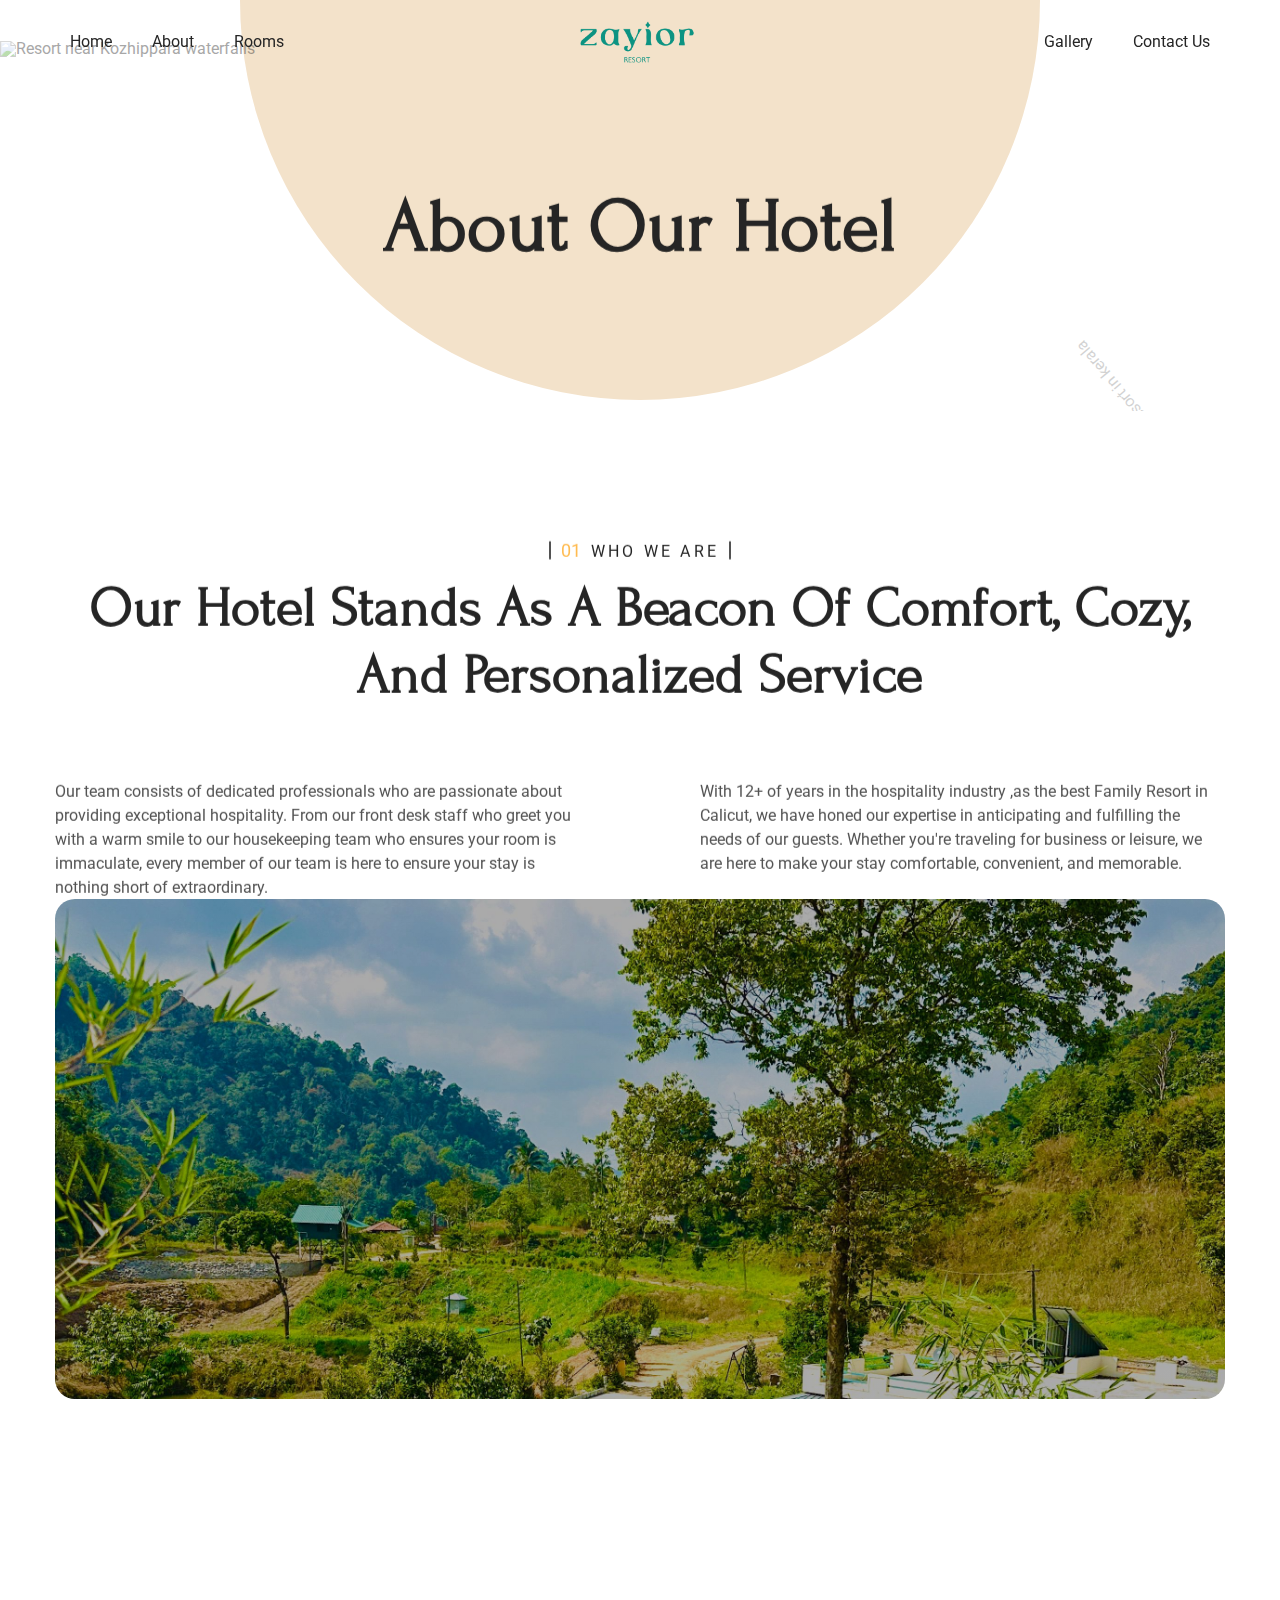
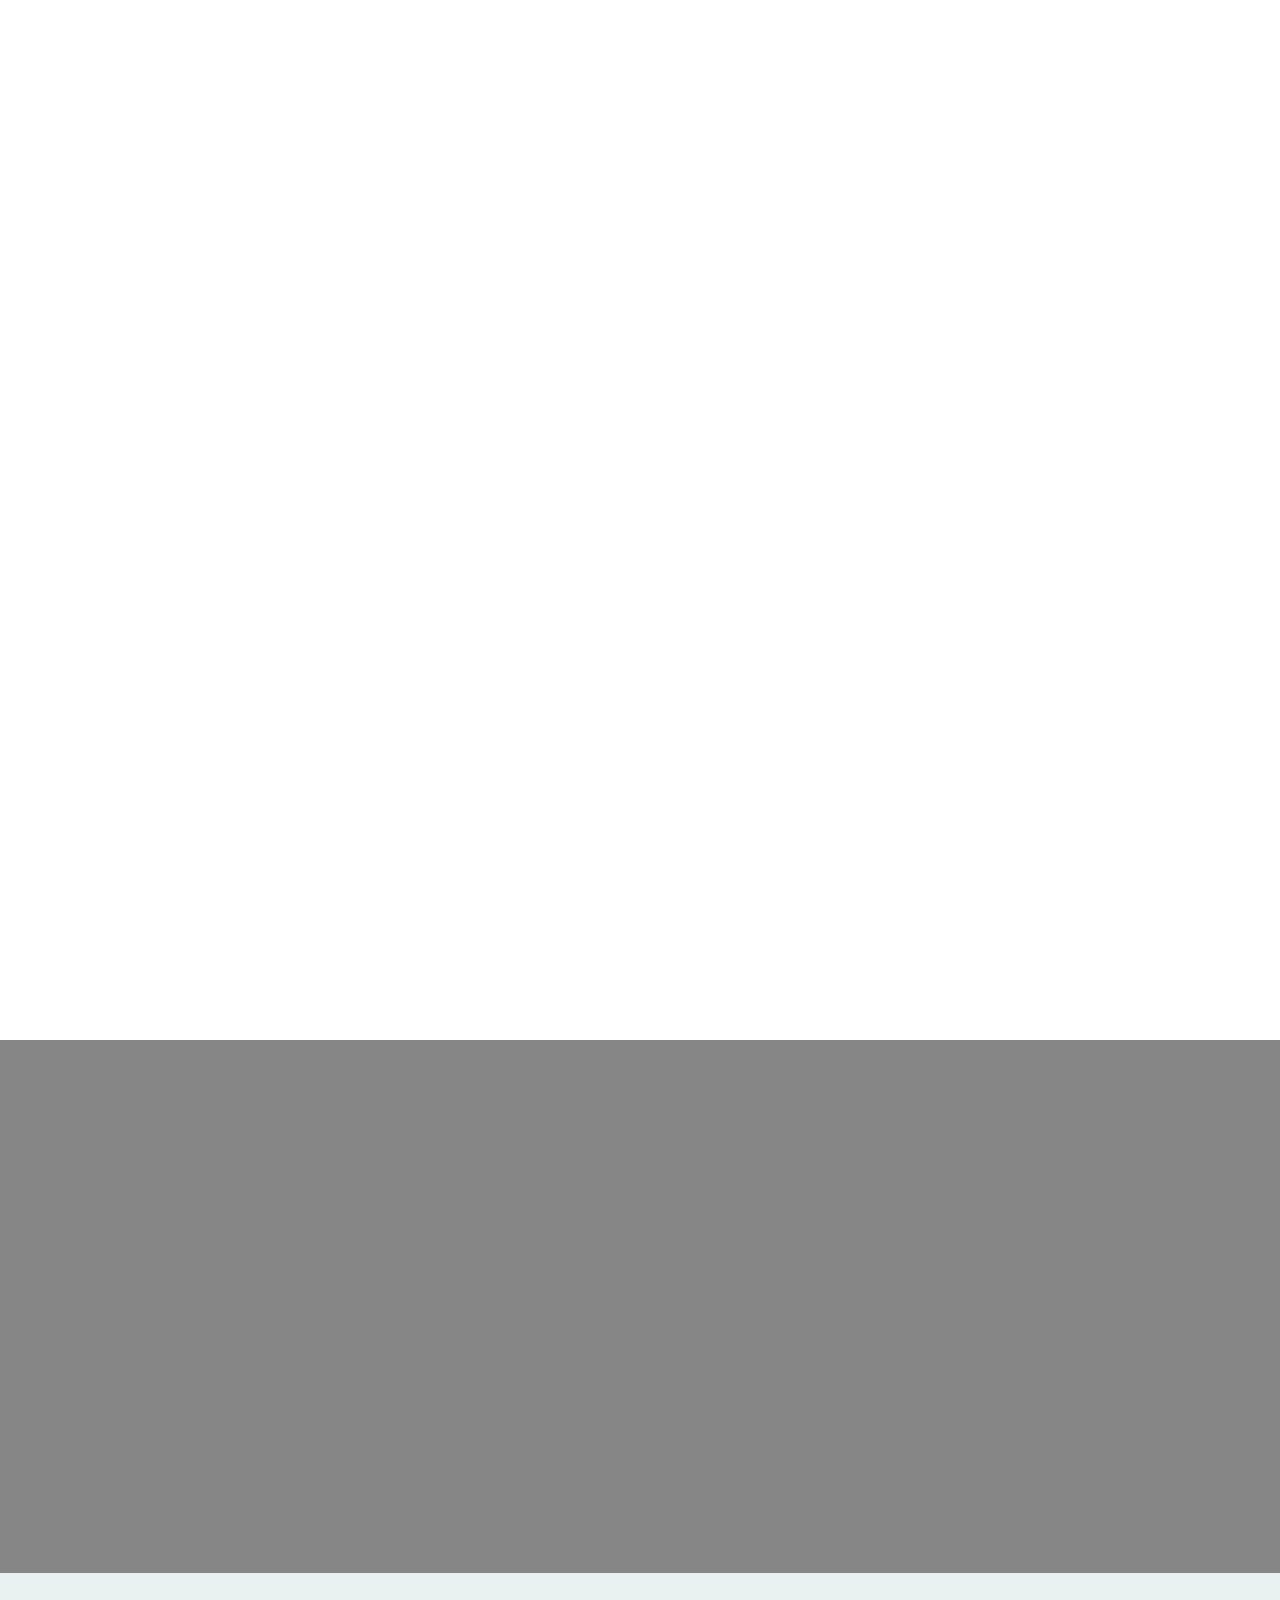
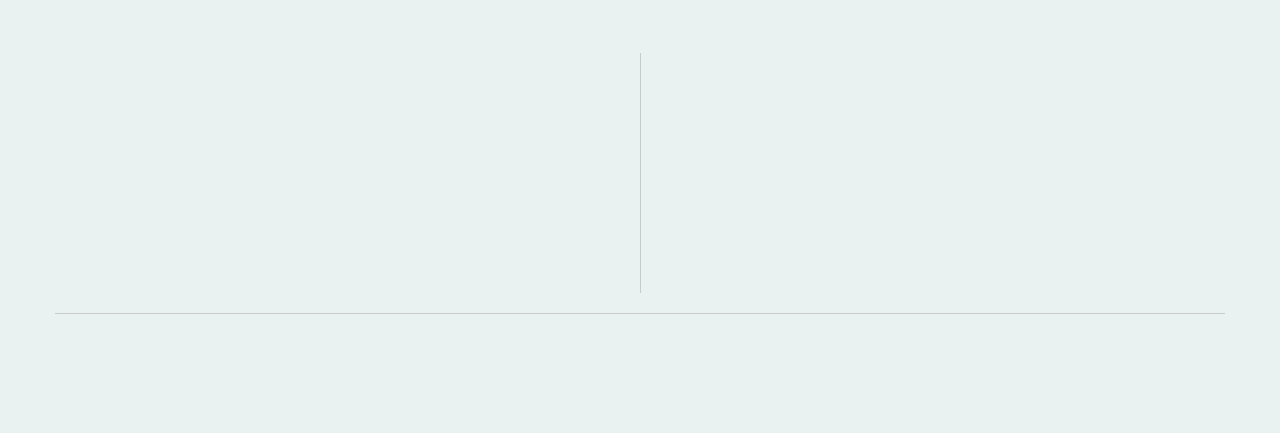
==== commit e2526f58: "Updation 29-03-2025" ====
--- a/about-us.html
+++ b/about-us.html
@@ -159,7 +159,7 @@
             alt="Family-friendly resort in kerala" class="banner-img-2" /><img
             src="https://cdn.prod.website-files.com/66095c4875ab8244173c63d7/660bc0dcf84cfdfba883d900_Icon (1).webp"
             loading="lazy" sizes="(max-width: 991px) 200px, 300px"
-            srcset="https://assets-global.website-files.com/66095c4875ab8244173c63d7/660bc0dcf84cfdfba883d900_Icon%20(1)-p-500.png 500w, https://assets-global.website-files.com/66095c4875ab8244173c63d7/660bc0dcf84cfdfba883d900_Icon%20(1)-p-800.png 800w, https://assets-global.website-files.com/66095c4875ab8244173c63d7/660bc0dcf84cfdfba883d900_Icon%20(1).webp 1042w"
+           
             alt="Resort near Kozhippara waterfalls" class="banner-img-1" />
     </div>
     <div class="section without-bottom-spacing">
@@ -259,11 +259,11 @@
                     </div>
                 </div>
                 <div class="column-wrapper-small overflow-hidden"><img class="column-image-full-height"
-                        src="https://cdn.prod.website-files.com/66095c4875ab8244173c63d7/66178512143cf9172a9edbdd_charlesdeluvio-T-br3SYp9kw-unsplash (1).webp"
+                        src="./images/5.jpg"
                         alt="Resorts with mountain views in Kerala" style="width:0%"
                         sizes="(max-width: 479px) 94vw, (max-width: 767px) 96vw, (max-width: 991px) 97vw, (max-width: 1279px) 35vw, (max-width: 1919px) 409.5px, 349.796875px"
                         data-w-id="06f588b5-9517-93bf-8c2c-b955a89ea5c1" loading="lazy"
-                        srcset="https://assets-global.website-files.com/66095c4875ab8244173c63d7/66178512143cf9172a9edbdd_charlesdeluvio-T-br3SYp9kw-unsplash%20(1)-p-500.webp 500w, https://assets-global.website-files.com/66095c4875ab8244173c63d7/66178512143cf9172a9edbdd_charlesdeluvio-T-br3SYp9kw-unsplash%20(1)-p-800.webp 800w, https://assets-global.website-files.com/66095c4875ab8244173c63d7/66178512143cf9172a9edbdd_charlesdeluvio-T-br3SYp9kw-unsplash%20(1)-p-1080.webp 1080w, https://assets-global.website-files.com/66095c4875ab8244173c63d7/66178512143cf9172a9edbdd_charlesdeluvio-T-br3SYp9kw-unsplash%20(1).webp 1920w" />
+                        />
                 </div>
             </div>
         </div>
--- a/css/shale-wcopilot.webflow.1dc79c866.css
+++ b/css/shale-wcopilot.webflow.1dc79c866.css
@@ -5381,7 +5381,7 @@
 }
 
 .intro-video-wrapper {
-  background-image: linear-gradient(rgba(0, 0, 0, .5), rgba(0, 0, 0, .5)), url("https://assets-global.website-files.com/66095c4875ab8244173c63d7/660bfb73b9d130975250b8b2_pexels-asr-design-studio-18110012.webp");
+  background-image: linear-gradient(rgba(0, 0, 0, .5), rgba(0, 0, 0, .5)), url("../images/4.jpg");
   background-position: 0 0, 50%;
   background-size: auto, cover;
   border-radius: 4px;
@@ -5446,7 +5446,7 @@
   object-fit: cover;
   border-radius: 500px;
   width: 100%;
-  height: 500px;
+  height: 400px !important
 }
 
 .collection-item-title {
@@ -6563,7 +6563,7 @@
 }
 
 .about-img-background.inner-image {
-  background-image: linear-gradient(rgba(0, 0, 0, .3), rgba(0, 0, 0, .3)), url("https://assets-global.website-files.com/66095c4875ab8244173c63d7/6616a6451b6561c965f53772_drew-dau-xI3fdzznkWg-unsplash (1).webp");
+  background-image: linear-gradient(rgba(0, 0, 0, .3), rgba(0, 0, 0, .3)), url("../images/2.jpg");
   background-position: 0 0, 50% 35%;
   background-repeat: repeat, no-repeat;
   background-size: auto, cover;
